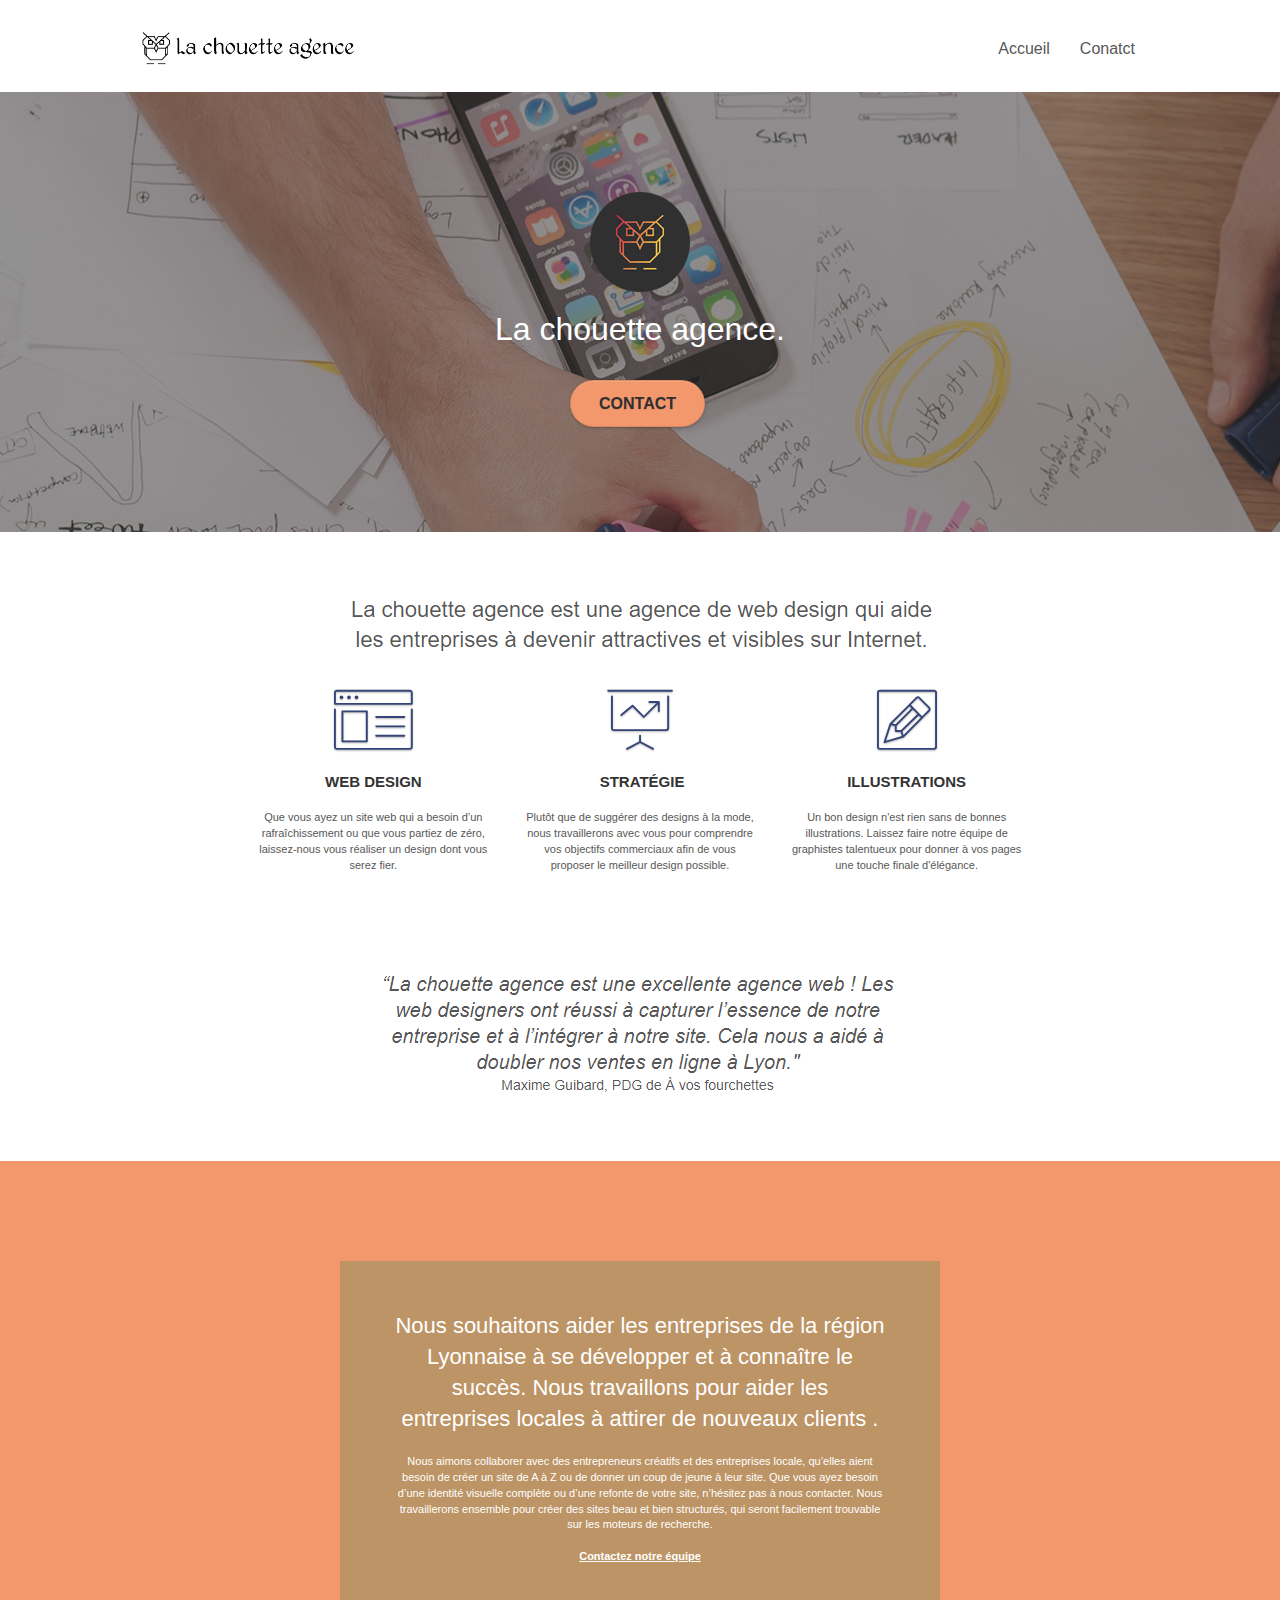
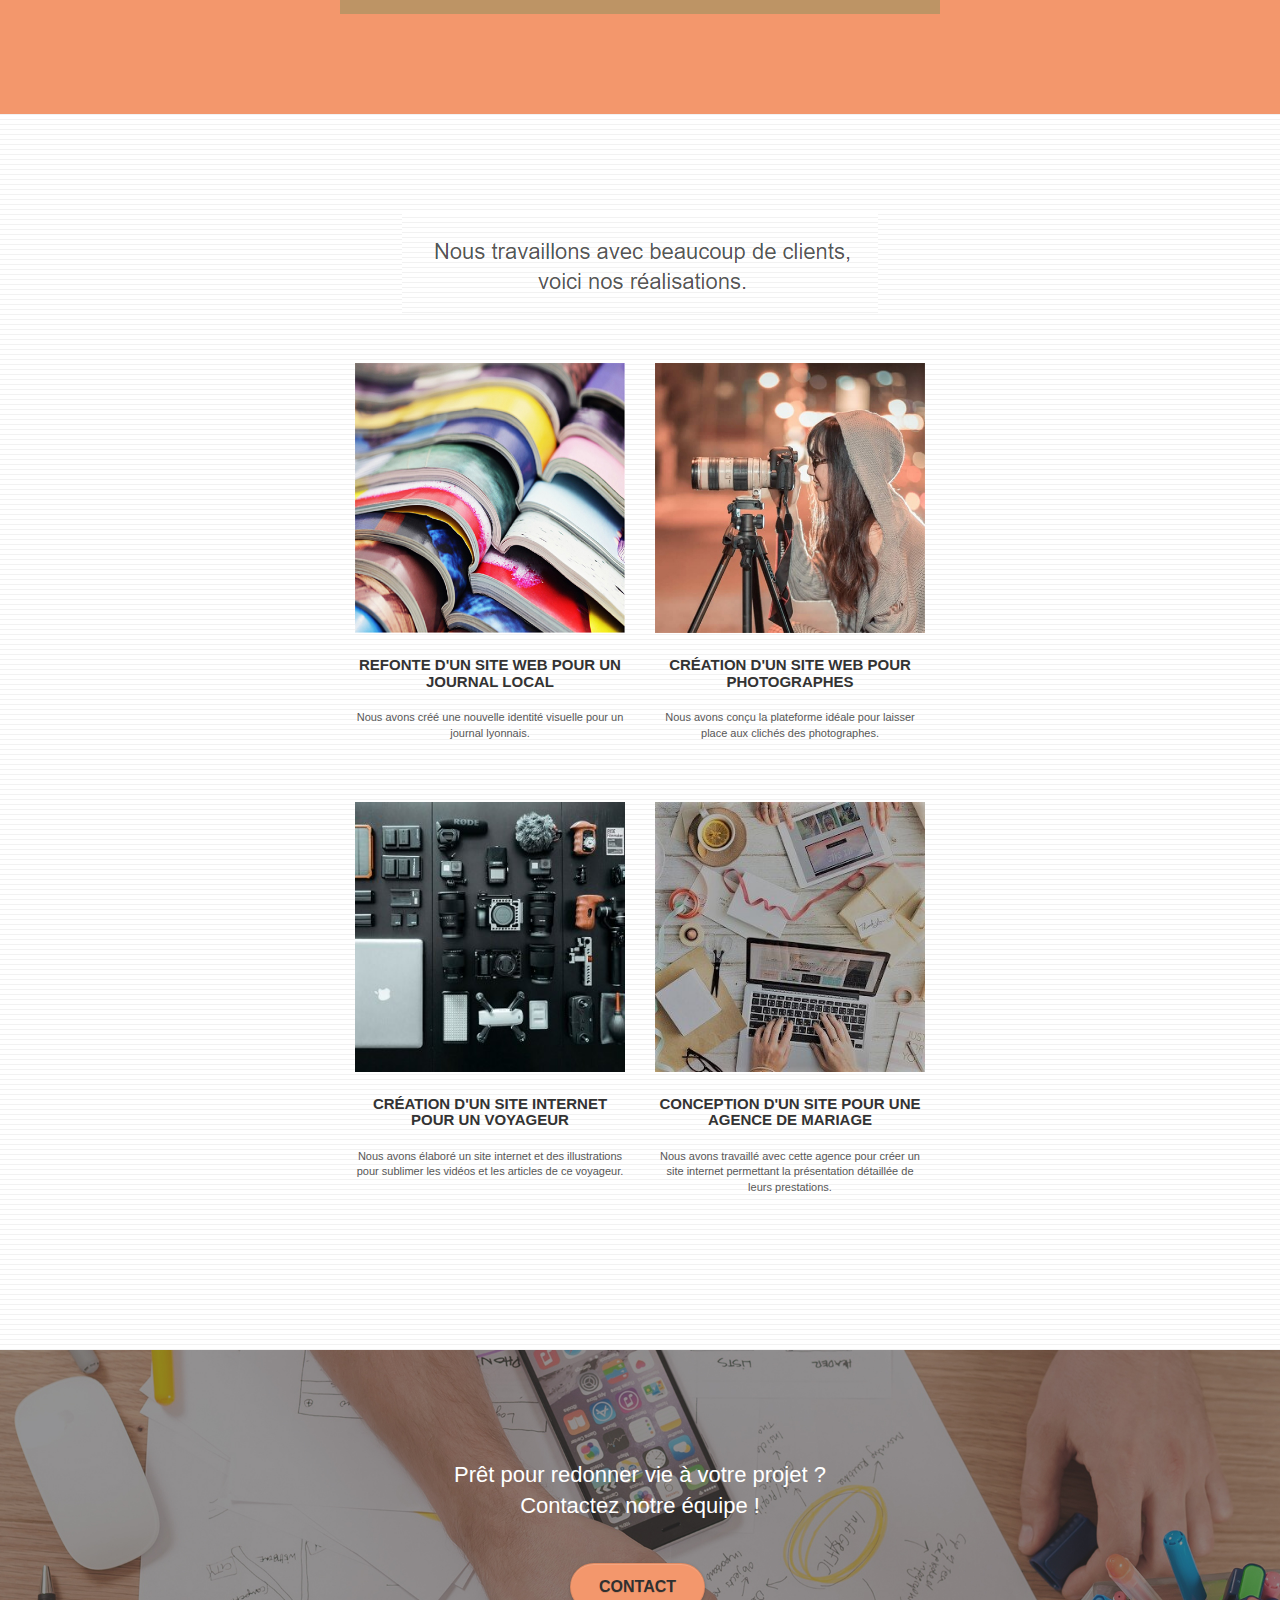
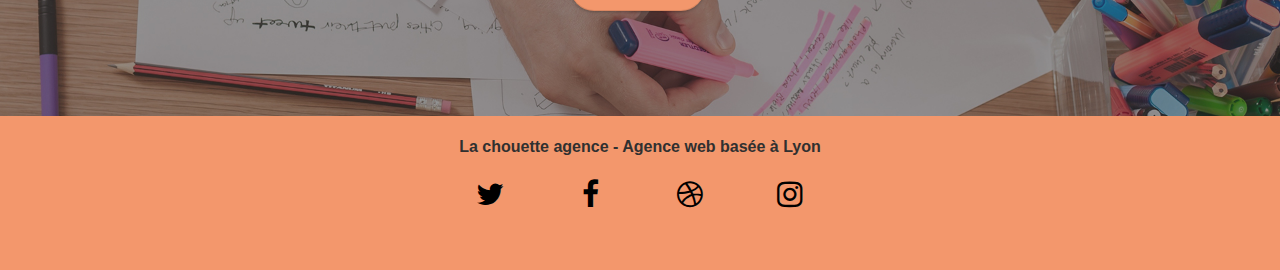
==== index.html @ c1957887 "changes" ====
<!doctype html>
<html lang="fr">
<head>
    <meta charset="utf-8">
    <meta name="keywords" content="webdesign, webdesign lyon, Entreprise web design lyon, agence webdesign, site web, Creation siteweb, refonte design website, inspiration design, illustration, designers lyon, creatif design">
    <meta name="description" content="webdesign, webdesign lyon, Entreprise web design lyon, agence webdesign, site web, Creation siteweb, refonte design website, inspiration design, illustration, designers lyon, creatif design">
    <meta name="viewport" content="width=device-width, initial-scale=1.0, viewport-fit=cover">
    <link rel="shortcut icon" type="image/png" href="favicon.jpg">
    
	<link rel="stylesheet" type="text/css" href="./css/bootstrap.css">
	<link rel="stylesheet" type="text/css" href="style.css">
	<link rel="stylesheet" type="text/css" href="./css/font-awesome.css">
	<link rel="stylesheet" type="text/css" href="./css/et-line.css">
	
    
	<script src="./js/jquery-2.1.0.js"></script>
	<script src="./js/bootstrap.js"></script>
	<script src="./js/blocs.js"></script>
	<script src="./js/jquery.touchSwipe.js" defer></script>
	<script src="./js/gmaps.js"></script>

    <title>Entreprise webdesign Lyon</title>

    
<!-- Analytics -->
 
<!-- Analytics END -->
    
</head>
<body>
<!-- Principal conteneur -->
<div class="page-container">
    
<!-- bloc-0 -->
<div class="bloc bgc-white l-bloc " id="bloc-0">
	<div class="container bloc-sm">

		<nav class="navbar row">
			<div class="navbar-header">
				<a class="navbar-brand" href="index.html"><img src="img/la-chouette-agence.png" alt="paris web design logo agence web meilleure agence" height="40" /></a>
				<button id="nav-toggle" type="button" class="ui-navbar-toggle navbar-toggle" data-toggle="collapse" data-target=".navbar-1">
					<span class="sr-only">Toggle navigation</span><span class="icon-bar"></span><span class="icon-bar"></span><span class="icon-bar"></span>
				</button>
			</div>
			<div class="collapse navbar-collapse navbar-1 special-dropdown-nav">
				<ul class="site-navigation nav navbar-nav">
					<li>
						<a href="#">Accueil</a>
					</li>
					<li>
					</li>
					<li>
						<a href="page2.html">Conatct</a>
					</li>
				</ul>
			</div>
		</nav>
	</div>
</div>
<!-- bloc-0 END -->

<!-- bloc-1-presentation -->
<div class="bloc bgc-dark-slate-blue bg-banniere d-bloc bg-t-edge bloc-bg-texture texture-paper b-parallax" id="bloc-1-hero">
	<div class="container bloc-lg">
		<div class="row tight-width-whitespace">
			<div class="col-sm-12">
				<img src="img/logo.png" class="center-block image-resize-mode" width="100" alt="La chouette agence, agence web paris, création logo paris" />
				<h1 class="text-center hero-bloc-text tc-white ">
					La chouette agence.
				</h1>
				<div class="text-center">
					<a href="page2.html" class="btn btn-lg btn-clean btn-rd cta-hero btn-atomic-tangerine" id="cta-hero">Contact</a>
				</div>
			</div>
		</div>
	</div>
</div>
<!-- bloc-1-presentation END -->

<!-- bloc-2-services -->
<div class="bloc bgc-white l-bloc" id="bloc-2-services">
	<div class="container bloc-md">
		<div class="row">
			<div class="col-sm-12 text-center">
				<img alt="text realisation" src="img/title.png" />
			</div>
		</div>
		<div class="row voffset-lg med-width-whitespace">
			<div class="col-sm-4">
				<div class="text-center">
					<span class="et-icon-browser sm-shadow icon-dark-slate-blue icons icon-lg"></span>
				</div>
				<h2 class="mg-md text-center">
					Web design
				</h2>
				<p class="text-center ">
					Que vous ayez un site web qui a besoin d&rsquo;un rafraîchissement ou que vous partiez de zéro, laissez-nous vous réaliser un design dont vous serez fier.
				</p>
			</div>
			<div class="col-sm-4">
				<div class="text-center">
					<span class="et-icon-presentation sm-shadow icon-dark-slate-blue icons icon-lg"></span>
				</div>
				<h2 class="mg-md text-center">
					&nbsp;Stratégie
				</h2>
				<p class="text-center ">
					Plutôt que de suggérer des designs à la mode, nous travaillerons avec vous pour comprendre vos objectifs commerciaux afin de vous proposer le meilleur design possible.<br>
				</p>
			</div>
			<div class="col-sm-4">
				<div class="text-center">
					<span class="et-icon-edit sm-shadow icon-dark-slate-blue icons icon-lg"></span>
				</div>
				<h2 class="mg-md text-center">
					Illustrations
				</h2>
				<p class="text-center ">
					Un bon design n'est rien sans de bonnes illustrations. Laissez faire notre équipe de graphistes talentueux pour donner à vos pages une touche finale d'élégance.
				</p>
			</div>
		</div>
		<div class="row voffset-lg voffset">
			<div class="col-xs-12 col-md-8 col-md-offset-2 text-center">
				<img alt="presentation de l'agence" src="img/citation.png" />

			</div>
		</div>
	</div>
</div>
<!-- bloc-2-services END -->

<!-- bloc-3-what-i-do -->
<div class="bloc tc-white bgc-atomic-tangerine bg-presentation d-bloc bloc-bg-texture texture-paper b-parallax" id="bloc-3-what-i-do">
	<div class="container bloc-lg">
		<div class="row tight-width-whitespace black-background">
			<div class="col-sm-12">
				<h3 class="mg-md text-center tc-white">
					Nous souhaitons aider les entreprises de la région Lyonnaise à se développer et à connaître le succès. Nous travaillons pour aider les entreprises locales à attirer de nouveaux clients .<br>
				</h3>
				<p class="text-center white">
					Nous aimons collaborer avec des entrepreneurs créatifs et des entreprises locale, qu’elles aient besoin de créer un site de A à Z ou de donner un coup de jeune à leur site. Que vous ayez besoin d’une identité visuelle complète ou d’une refonte de votre site, n’hésitez pas à nous contacter. Nous travaillerons ensemble pour créer des sites beau et bien structurés, qui seront facilement trouvable sur les moteurs de recherche. <br><br><a class="ltc-white bold-link" href="page2.html">Contactez notre équipe</a><br>
				</p>
			</div>
		</div>
	</div>
</div>
<!-- bloc-3-what-i-do END -->

<!-- bloc-4-portfolio -->
<div class="bloc bgc-white bg-lines-h2-bg bg-repeat l-bloc" id="bloc-4-portfolio">
	<div class="container bloc-lg">
		<div class="row">
			<div class="col-sm-12 text-center">
				<img alt="agence web, agence web paris, web design paris, stratégie web" src="img/title2.png" />
			</div>
		</div>
		<div class="row tight-width-whitespace portfolio-row">
			<div class="col-sm-6">
				<a href="#" data-lightbox="img/colors.jpg" data-gallery-id="gallery-1" data-caption="Refonte d'un site web pour un journal local" data-frame="snapshot-lb"><img src="img/colors.jpg" alt="paris web design logo agence web meilleure agence et refonte site web journal" class="img-responsive portfolio-thumb" /></a>
				<h4 class="mg-md text-center">
					Refonte d'un site web pour un journal local
				</h4>
				<p class="text-center">
					Nous avons créé une nouvelle identité visuelle pour un journal lyonnais.
				</p>
			</div>
			<div class="col-sm-6">
				<a href="#" data-lightbox="img/photographe.jpg" data-gallery-id="gallery-1" data-caption="Création d'un site web pour photographes" data-frame="snapshot-lb"><img src="img/photographe.jpg" class="img-responsive portfolio-thumb" alt="paris web design logo agence web meilleure agence, Création d'un site web pour photographes" /></a>
				<h4 class="mg-md text-center">
					Création d'un site web pour photographes
				</h4>
				<p class="text-center">
					Nous avons conçu la plateforme idéale pour laisser place aux clichés des photographes.
				</p>
			</div>
		</div>
		<div class="row tight-width-whitespace portfolio-row">
			<div class="col-sm-6">
				<a href="#" data-lightbox="img/3.jpg" data-gallery-id="gallery-1" data-caption="Création d'un site internet pour un voyageur" data-frame="snapshot-lb"><img src="img/3.jpg" class="img-responsive portfolio-thumb" alt="paris web design logo agence web meilleure agence, Création d'un site web pour voyageur"/></a>
				<h4 class="mg-md text-center">
					Création d'un site internet pour un voyageur
				</h4>
				<p class="text-center">
					Nous avons élaboré un site internet et des illustrations pour sublimer les vidéos et les articles de ce voyageur.
				</p>
			</div>
			<div class="col-sm-6">
				<a href="#" data-lightbox="img/4.jpg" data-gallery-id="gallery-1" data-caption="Conception d'un site pour une agence de mariage" data-frame="snapshot-lb"><img src="img/4.jpg" class="img-responsive portfolio-thumb" alt="paris web design logo agence web meilleure agence, Création d'un site web pour agence de mariage" /></a>
				<h4 class="mg-md text-center">
					Conception d'un site pour une agence de mariage
				</h4>
				<p class="text-center">
					Nous avons travaillé avec cette agence pour créer un site internet permettant la présentation détaillée de leurs prestations.
				</p>
			</div>
		</div>
	</div>
</div>
<!-- bloc-4-portfolio END -->

<!-- bloc-5-cta -->
<div class="bloc bgc-dark-slate-blue bg-banniere d-bloc bloc-bg-texture texture-paper" id="bloc-5-cta">
	<div class="container bloc-lg">
		<div class="row">
			<h3 class="mg-md text-center tc-white">
				Prêt pour redonner vie à votre projet ?<br>Contactez notre équipe !
			</h3>
			<div class="col-sm-12 text-center">
				<a href="page2.html" class="btn btn-atomic-tangerine btn-clean btn-rd btn-lg cta-hero">Contact</a>
			</div>
		</div>
	</div>
</div>
<!-- bloc-5-cta END -->

<!-- Footer - bloc-8 -->
<div class="bloc bgc-atomic-tangerine d-bloc" id="bloc-8">
	<div class="container bloc-sm">
		<div class="row">
			<div class="col-sm-12">
				<p class="text-center textfooter ">
					La chouette agence - Agence web basée à Lyon<br>
				</p>
				<div class="row row-no-gutters social">
					<div class="col-sm-3">
						<div class="text-center">
							<a class="twitter" href="https://twitter.com/agence_chouette?"><span class="fa fa-twitter icon-md "></span></a>
						</div>
					</div>
					<div class="col-sm-3">
						<div class="text-center">
							<a class="facebook" href="https://www.facebook.com/La-Chouette-Agence-101700188845251"><span class="fa fa-facebook icon-md"></span></a>
						</div>
					</div>
					<div class="col-sm-3">
						<div class="text-center">
							<a class="dribble" href="https://dribbble.com/agencednd?"><span class="fa fa-dribbble icon-md "></span></a>
						</div>
					</div>
					<div class="col-sm-3">
						<div class="text-center">
							<a class="instagram" href="https://www.instagram.com/agencechouette/?"><span class="fa fa-instagram icon-md"></span></a>
						</div>
					</div>
					<div class="keywords" style="color:#F3976C;">Agence web à paris, stratégie web, web design, illustrations, design de site web, site web, web, internet, site internet, site</div>
				</div>
			</div>
		</div>
	</div>
</div>
<!-- Footer - bloc-8 END -->

</div>
<!-- Principal conteneur END -->
    

</body>
</html>
---- style.css ----
body {
    margin: 0;
    padding: 0;
    background: #FFF;
    overflow-x: hidden;
    -webkit-font-smoothing: antialiased;
    -moz-osx-font-smoothing: grayscale;
}

a,
button {
    transition: all .3s ease-in-out;
    outline: none!important;
}

a:hover {
    text-decoration: none;
    cursor: pointer;
}

#page-loading-blocs-notifaction {
    position: fixed;
    top: 0;
    bottom: 0;
    width: 100%;
    z-index: 100000;
    background: #FFFFFF url("img/pageload-spinner.gif") no-repeat center center;
}

.bloc {
    width: 100%;
    clear: both;
    background: 50% 50% no-repeat;
    padding: 0 50px;
    -webkit-background-size: cover;
    -moz-background-size: cover;
    -o-background-size: cover;
    background-size: cover;
    position: relative;
}

.bloc .container {
    padding-left: 0;
    padding-right: 0;
}

.bloc-lg {
    padding: 100px 50px;
}

.bloc-md {
    padding: 50px;
}

.bloc-sm {
    padding: 20px 50px;
}

.bg-center,
.bg-l-edge,
.bg-r-edge,
.bg-t-edge,
.bg-b-edge,
.bg-tl-edge,
.bg-bl-edge,
.bg-tr-edge,
.bg-br-edge,
.bg-repeat {
    -webkit-background-size: auto!important;
    -moz-background-size: auto!important;
    -o-background-size: auto!important;
    background-size: auto!important;
}

.bg-repeat {
    background: repeat;
}

.bg-t-edge {
    background: top no-repeat;
}

/*.bloc-bg-texture::before {
    content: "";
    background-size: 2px 2px;
    position: absolute;
    top: 0;
    bottom: 0;
    left: 0;
    right: 0;
}

.texture-paper::before {
    background: url("img/texture-paper.png");
    background-size: 280px 280px;
}*/

.b-parallax {
    background-attachment: fixed;
}

.d-bloc {
    color: rgba(255, 255, 255, .7);
}

.d-bloc button:hover {
    color: rgba(255, 255, 255, .9);
}

.d-bloc .icon-round,
.d-bloc .icon-square,
.d-bloc .icon-rounded,
.d-bloc .icon-semi-rounded-a,
.d-bloc .icon-semi-rounded-b {
    border-color: rgba(255, 255, 255, .9);
}

.d-bloc .divider-h span {
    border-color: rgba(255, 255, 255, .2);
}

.d-bloc .a-btn,
.d-bloc .navbar a,
.d-bloc .navbar-brand,
.d-bloc a .icon-sm,
.d-bloc a .icon-md,
.d-bloc a .icon-lg,
.d-bloc a .icon-xl,
.d-bloc h1 a,
.d-bloc h2 a,
.d-bloc h3 a,
.d-bloc h4 a,
.d-bloc h5 a,
.d-bloc h6 a,
.d-bloc p a {
    color: black;
}

.d-bloc .a-btn:hover,
.d-bloc .navbar a:hover,
.d-bloc .navbar-brand:hover,
.d-bloc a:hover .icon-sm,
.d-bloc a:hover .icon-md,
.d-bloc a:hover .icon-lg,
.d-bloc a:hover .icon-xl,
.d-bloc h1 a:hover,
.d-bloc h2 a:hover,
.d-bloc h3 a:hover,
.d-bloc h4 a:hover,
.d-bloc h5 a:hover,
.d-bloc h6 a:hover,
.d-bloc p a:hover {
    color: #303030;
}

.d-bloc .navbar-toggle .icon-bar {
    background: rgba(255, 255, 255, 1);
}

.d-bloc .btn-wire,
.d-bloc .btn-wire:hover {
    color: rgba(255, 255, 255, 1);
    border-color: rgba(255, 255, 255, 1);
}

.d-bloc .panel {
    color: rgba(0, 0, 0, .5);
}

.d-bloc .panel button:hover {
    color: rgba(0, 0, 0, .7);
}

.d-bloc .panel icon {
    border-color: rgba(0, 0, 0, .7);
}

.d-bloc .panel .divider-h span {
    border-color: rgba(0, 0, 0, .1);
}

.d-bloc .panel .a-btn {
    color: rgba(0, 0, 0, .6);
}

.d-bloc .panel .a-btn:hover {
    color: rgba(0, 0, 0, 1);
}

.d-bloc .panel .btn-wire,
.d-bloc .panel .btn-wire:hover {
    color: rgba(0, 0, 0, .7);
    border-color: rgba(0, 0, 0, .3);
}

.d-bloc .panel,
.l-bloc {
    color: rgba(0, 0, 0, .5);
}

.d-bloc .panel button:hover,
.l-bloc button:hover {
    color: rgba(0, 0, 0, .7);
}

.l-bloc .icon-round,
.l-bloc .icon-square,
.l-bloc .icon-rounded,
.l-bloc .icon-semi-rounded-a,
.l-bloc .icon-semi-rounded-b {
    border-color: rgba(0, 0, 0, .7);
}

.d-bloc .panel .divider-h span,
.l-bloc .divider-h span {
    border-color: rgba(0, 0, 0, .1);
}

.d-bloc .panel .a-btn,
.l-bloc .a-btn,
.l-bloc .navbar a,
.l-bloc .navbar-brand,
.l-bloc a .icon-sm,
.l-bloc a .icon-md,
.l-bloc a .icon-lg,
.l-bloc a .icon-xl,
.l-bloc h1 a,
.l-bloc h2 a,
.l-bloc h3 a,
.l-bloc h4 a,
.l-bloc h5 a,
.l-bloc h6 a,
.l-bloc p a {
    color: rgba(0, 0, 0, .6);
}

.d-bloc .panel .a-btn:hover,
.l-bloc .a-btn:hover,
.l-bloc .navbar a:hover,
.l-bloc .navbar-brand:hover,
.l-bloc a:hover .icon-sm,
.l-bloc a:hover .icon-md,
.l-bloc a:hover .icon-lg,
.l-bloc a:hover .icon-xl,
.l-bloc h1 a:hover,
.l-bloc h2 a:hover,
.l-bloc h3 a:hover,
.l-bloc h4 a:hover,
.l-bloc h5 a:hover,
.l-bloc h6 a:hover,
.l-bloc p a:hover {
    color: rgba(0, 0, 0, 1);
}

.l-bloc .navbar-toggle .icon-bar {
    color: rgba(0, 0, 0, .6);
}

.d-bloc .panel .btn-wire,
.d-bloc .panel .btn-wire:hover,
.l-bloc .btn-wire,
.l-bloc .btn-wire:hover {
    color: rgba(0, 0, 0, .7);
    border-color: rgba(0, 0, 0, .3);
}

.voffset {
    margin-top: 30px;
}

.voffset-lg {
    margin-top: 80px;
}

.row-no-gutters {
    margin-right: 0;
    margin-left: 0;
}

.row.row-no-gutters > [class^="col-"],
.row.row-no-gutters > [class*=" col-"] {
    padding-right: 0;
    padding-left: 0;
}

#bloc-1-hero h1 {
    font-size: 32px;
}

.navbar {
    margin-bottom: 0;
    z-index: 1;
}

.navbar-brand {
    height: auto;
    padding: 3px 15px;
    font-size: 25px;
    font-weight: normal;
    font-weight: 600;
    line-height: 44px;
}

.navbar-brand img {
    max-height: 200px;
    margin: 0 5px 0 0;
    display: inline;
}

.navbar-brand img[src$=svg] {
    min-width: 100px;
}

.nav-center .navbar-brand img {
    margin: 0;
}

.navbar .nav {
    padding-top: 2px;
    margin-right: -16px;
    float: right;
    z-index: 1;
}

.nav > li {
    float: left;
    margin-top: 4px;
    font-size: 16px;
}

.navbar-nav .open .dropdown-menu > li > a {
    text-align: inherit;
}

.nav > li a:hover,
.nav > li a:focus {
    background: transparent;
}

.navbar-toggle {
    margin: 10px 10px 0 0;
    border: 0px;
}

.navbar-toggle:hover {
    background: transparent!important;
}

.navbar-toggle .icon-bar {
    background-color: rgba(0, 0, 0, .5);
    width: 26px;
}

.nav-invert .navbar .nav {
    float: left;
}

.nav-invert .navbar-header,
.nav-invert .navbar-brand {
    float: right;
    position: relative;
    z-index: 2;
}

@media (min-width: 768px) {
    .site-navigation {
        position: absolute;
        top: 50%;
        right: 20px;
        transform: translate(0, -50%);
        -webkit-transform: translateY(-50%);
    }
    .nav > li .dropdown-menu a,
    .nav > li .dropdown-menu a:hover {
        color: #484848;
    }
    .nav-invert .site-navigation {
        left: 0;
        right: 0;
    }
    .nav-center {
        text-align: center;
    }
    .nav-center .navbar-header {
        width: 100%;
    }
    .nav-center .navbar-header,
    .nav-center .navbar-brand,
    .nav-center .nav > li {
        float: none;
        display: inline-block;
    }
    .nav-center .site-navigation {
        position: relative;
        width: 100%;
        right: 0;
        margin-right: 0px;
        margin-top: 20px;
    }
    .nav-center.mini-nav .navbar-toggle {
        float: none;
        margin: 10px auto 0;
    }
}

.nav > li > .dropdown a {
    background: none!important;
    display: block;
    padding: 14px 15px;
}

nav .caret {
    margin: 0 5px;
}

.dropdown-menu .dropdown-menu {
    top: -8px;
    left: 100%;
}

.dropdown-menu .dropmenu-flow-right {
    top: 100%;
    left: 0;
    margin-left: -1px;
    border-top-left-radius: 0;
    border-top-right-radius: 0;
}

.dropdown-menu .dropdown span {
    border: 4px solid black;
    border-top-color: transparent;
    border-right-color: transparent;
    border-bottom-color: transparent;
    margin: 6px -5px 0 0!important;
    float: right;
}

.mg-md {
    margin-top: 10px;
    margin-bottom: 20px;
}

.mg-lg {
    margin-top: 10px;
    margin-bottom: 40px;
}

.btn {
    margin: 0 5px 5px 0;
}

.btn.pull-right {
    margin: 0 0 5px 5px;
}

.btn-d,
.btn-d:hover,
.btn-d:focus {
    color: #FFF;
    background: rgba(0, 0, 0, .3);
}

button {
    outline: none!important;
}

.btn-rd {
    border-radius: 40px;
}

.btn-clean {
    border: 1px solid rgba(0, 0, 0, .08);
    border-bottom-color: rgba(0, 0, 0, .1);
    text-shadow: 0 1px 0 rgba(0, 0, 1, .1);
    box-shadow: 0 1px 3px rgba(0, 0, 1, .25), inset 0 1px 0 0 rgba(255, 255, 255, .15);
}

.icon-md {
    font-size: 30px!important;
}

.icon-lg {
    font-size: 60px!important;
}

.sm-shadow {
    text-shadow: 0 1px 2px rgba(0, 0, 0, .3);
}

.panel-sq,
.panel-sq .panel-heading,
.panel-sq .panel-footer {
    border-radius: 0;
}

.panel-rd {
    border-radius: 30px;
}

.panel-rd .panel-heading {
    border-radius: 29px 29px 0 0;
}

.panel-rd .panel-footer {
    border-radius: 0 0 29px 29px;
}

.form-control {
    border-color: rgba(0, 0, 0, .1);
    box-shadow: none;
}
.textinformation{
    font-size: 15px;
    font-weight: bold;
    margin-top: 20px;
}
.scrollToTop {
    width: 40px;
    height: 40px;
    position: fixed;
    bottom: 20px;
    right: 20px;
    opacity: 0;
    z-index: 500;
    transition: all .3s ease-in-out;
}

.scrollToTop span {
    margin-top: 6px;
}

.showScrollTop {
    font-size: 14px;
    opacity: 1;
}

a[data-lightbox] {
    position: relative;
    display: block;
    text-align: center;
}

a[data-lightbox]:hover::before {
    content: "+";
    font-family: "HelveticaNeue-Light", "Helvetica Neue Light", "Helvetica Neue", Helvetica, Arial;
    font-size: 32px;
    width: 50px;
    height: 50px;
    margin-left: -25px;
    border-radius: 50%;
    background: rgba(0, 0, 0, .6);
    color: #FFF;
    font-weight: 100;
    z-index: 1;
    position: absolute;
    top: 50%;
    transform: translateY(-50%);
    -webkit-transform: translateY(-50%);
}

a[data-lightbox]:hover img {
    opacity: 0.6;
    -webkit-animation-fill-mode: none;
    animation-fill-mode: none;
}

#lightbox-modal {
    display: flex;
    align-items: center;
}

#lightbox-modal .modal-dialog {
    width: 90%;
    max-width: 900px;
    margin: 0 auto 0;
}

#lightbox-modal .modal-dialog img {
    max-height: 90vh;
    margin: 0 auto;
}

.lightbox-caption {
    padding: 20px;
    color: #FFF;
    background: rgba(0, 0, 0, .5);
    position: absolute;
    left: 15px;
    right: 15px;
    bottom: 5px;
}

.close-lightbox {
    color: #FFF;
    font-size: 30px;
    position: absolute;
    top: 20px;
    right: 20px;
    z-index: 20;
    background: rgba(0, 0, 0, .5);
    border: none;
    line-height: 30px;
    padding: 0 9px 5px;
    opacity: 0.3;
}

.close-lightbox:hover,
.next-lightbox:hover,
.prev-lightbox:hover {
    opacity: 1.0;
    color: #FFF;
}

.next-lightbox,
.prev-lightbox {
    font-size: 20px;
    color: rgba(255, 255, 255, .9);
    background: rgba(0, 0, 0, .5);
    transition: all .2s ease-in-out;
    position: absolute;
    top: 45%;
    z-index: 1;
    opacity: 0.4;
}

.next-lightbox {
    padding: 6px 8px 1px 13px;
    right: 25px;
}

.prev-lightbox {
    padding: 6px 13px 1px 10px;
    left: 25px;
}

.snapshot-lb .modal-body {
    padding-bottom: 45px;
}

.snapshot-lb .lightbox-caption {
    padding: 0;
    color: rgba(0, 0, 0, .5);
    background: none;
}

h1,
h2,
h3,
h4,
h5,
h6,
p,
label,
.btn,
a {
    font-family: "helvetica";
    font-weight: 400;
    color: #575757!important;
}

.container {
    max-width: 1000px;
}

.hero-bloc-text {
    font-size: 38px;
}

.hero-bloc-text-sub {
    font-size: 36px;
}

.statement-bloc-text {
    line-height: 26px;
    font-style: italic;
    font-size: 20px;
    text-align: center;
    font-weight: lighter;
    max-width: 520px;
    margin: auto auto auto auto;
}

p {
    font-size: 11px;
}

.tight-width-whitespace {
    max-width: 600px;
    margin: auto auto auto auto;
}

.h1 {
    font-size: 20px;
    font-family: "Open Sans";
}

.cta-hero {
    margin-top: 22px;
    color: #303030 !important;
    text-transform: uppercase;
    padding: 12px 28px 12px 28px;
    font-size: 16px;
    font-weight: 700;
}
.textfooter{
    color: #303030 !important;
    font-size: 16px;
    font-weight: bold;
}
.social {
    max-width: 400px;
    margin: 20px auto auto auto;
}

/*h2 {
    font-size: 22px;
    line-height: 1.4em;
}

h3 {
    font-size: 15px;
    text-transform: uppercase;
    font-weight: 700;
    color: #333333!important;
}*/
h2 {
    font-size: 15px;
    text-transform: uppercase;
    font-weight: 700;
    color: #333333!important;
}
h3 {
    font-size: 22px;
    line-height: 1.4em;
}
h4 {
    font-size: 15px;
    text-transform: uppercase;
    font-weight: 700;
    color: #333333!important;
}
.med-width-whitespace {
    max-width: 800px;
    margin: auto auto auto auto;
    box-shadow: 0px 0px 0px #000000;
}

h1 {
    color: #333333!important;
}

h4 {
    color: #333333!important;
}

.icons {
    margin-bottom: 14px;
    margin-top: 24px;
}

.white {
    color: #FFFFFF!important;
}

.portfolio-thumb {
    margin-bottom: 24px;
}

.portfolio-row {
    margin-bottom: 44px;
    margin-top: 50px;
}

.avatar {
    box-shadow: 0px 4px 9px rgba(0, 0, 0, 0.3);
}

.black-background {
    background-color: rgba(165, 147, 99, 0.7);
    padding: 40px 40px 40px 40px;
}

.bold-link {
    font-weight: 900;
    text-decoration: underline!important;
}

.bgc-white {
    background-color: #FFFFFF;
}

.bgc-dark-slate-blue {
    background-color: #364577;
}

.bgc-atomic-tangerine {
    background-color: #F3976C;
}

.tc-white {
    color: white!important;
}

.btn-atomic-tangerine {
    background: #F3976C;
    color: #303030 !important;
}

.btn-atomic-tangerine:hover {
    box-shadow: rgba(0, 0, 0, 0.3) 0px 19px 38px, rgba(0, 0, 0, 0.22) 0px 15px 12px;
    color: #303030 !important;
}

.ltc-white {
    color: #FFFFFF!important;
}

.ltc-white:hover {
    color: #cccccc!important;
}

.ltc-atomic-tangerine {
    color: #F3976C!important;
}

.ltc-atomic-tangerine:hover {
    color: #c27956!important;
}

.icon-dark-slate-blue {
    color: #364577!important;
    border-color: #364577!important;
}

.bg-dots-bg {
    background-image: url("img/dots-bg.png");
}

.bg-lines-h2-bg {
    background-image: url("img/lines-h2-bg.png");
}

.bg-banniere {
    background-image: url("img/la-chouette-agence-banniere.jpg");
}

.bg-presentation {
    background-image: url("img/image-de-presentation.bmp");
}

@media (max-width: 1024px) {
    .bloc {
        padding-left: 20px;
        padding-right: 20px;
    }
    .bloc.full-width-bloc,
    .bloc-tile-2.full-width-bloc .container,
    .bloc-tile-3.full-width-bloc .container,
    .bloc-tile-4.full-width-bloc .container {
        padding-left: 0;
        padding-right: 0;
    }
}

@media (max-width: 992px) and (min-width: 768px) {
    .navbar .nav {
        max-width: 80%
    }
    .nav-center.navbar .nav {
        max-width: 100%
    }
}

@media only screen and (min-device-width: 768px) and (max-device-width: 1024px) and (orientation: landscape) {
    .b-parallax {
        background-attachment: scroll;
    }
}

@media only screen and (min-device-width: 1024px) and (max-device-width: 1366px) and (-webkit-min-device-pixel-ratio: 1.5) {
    .b-parallax {
        background-attachment: scroll;
    }
}

@media (max-width: 991px) {
    .container {
        width: 100%;
    }
    .b-parallax {
        background-attachment: scroll;
    }
    .page-container,
    #hero-bloc {
        overflow-x: hidden;
        position: relative;
    }
    .bloc {
        padding-left: constant(safe-area-inset-left);
        padding-right: constant(safe-area-inset-right);
    }
    .bloc-group,
    .bloc-group .bloc {
        display: block;
        width: 100%;
    }
    .bloc-fill-screen .fill-bloc-top-edge,
    .bloc-fill-screen .fill-bloc-bottom-edge {
        padding: 0 20px;
        padding-left: constant(safe-area-inset-left);
        padding-right: constant(safe-area-inset-right);
    }
}

@media (max-width: 767px) {
    .page-container {
        overflow-x: hidden;
        position: relative;
    }
    h1,
    h2,
    h3,
    h4,
    h5,
    h6,
    p,
    #disqus_thread {
        padding-left: 10px!important;
        padding-right: 10px!important;
    }
    .b-parallax {
        background-attachment: scroll;
    }
    .navbar .nav {
        padding-top: 0;
        border-top: 1px solid rgba(0, 0, 0, .2);
        float: none!important;
    }
    .navbar.row {
        margin-left: 0;
        margin-right: 0;
    }
    .site-navigation {
        position: inherit;
        transform: none;
        -webkit-transform: none;
        -ms-transform: none;
    }
    .nav > li {
        margin-top: 0;
        border-bottom: 1px solid rgba(0, 0, 0, .1);
        background: rgba(0, 0, 0, .05);
        text-align: left;
        padding-left: 15px;
        width: 100%;
    }
    .nav > li:hover {
        background: rgba(0, 0, 0, .08);
    }
    .dropdown .dropdown a .caret {
        float: none;
        margin: 5px 0 0 10px!important;
        border: 4px solid black;
        border-bottom-color: transparent;
        border-right-color: transparent;
        border-left-color: transparent;
    }
    #hero-bloc .navbar .nav {
        background: rgba(0, 0, 0, .8);
    }
    #hero-bloc .navbar .nav a {
        color: rgba(255, 255, 255, .6);
    }
    .hero {
        padding: 50px 0;
    }
    .hero-nav {
        left: -1px;
        right: -1px;
    }
    .navbar-collapse {
        padding: 0;
        overflow-x: hidden;
        -webkit-box-shadow: none;
        box-shadow: none;
    }
    .navbar-brand img {
        max-height: 40px;
        width: auto;
    }
    .nav-invert .navbar-header {
        float: none;
        width: 100%;
    }
    .nav-invert .navbar-toggle {
        float: left;
        margin-left: 10px;
    }
    .bloc {
        padding-left: 0;
        padding-right: 0;
    }
    .bloc-xxl,
    .bloc-xl,
    .bloc-lg {
        padding: 40px 0;
    }
    .bloc-sm,
    .bloc-md {
        padding-left: 0;
        padding-right: 0;
    }
    .bloc-tile-2 .container,
    .bloc-tile-3 .container,
    .bloc-tile-4 .container,
    .bloc-fill-screen .fill-bloc-top-edge,
    .bloc-fill-screen .fill-bloc-bottom-edge {
        padding-left: 0;
        padding-right: 0;
    }
    .a-block {
        padding: 0 10px;
    }
    .btn-dwn {
        display: none;
    }
    .voffset {
        margin-top: 5px;
    }
    .voffset-md {
        margin-top: 20px;
    }
    .voffset-lg {
        margin-top: 30px;
    }
    form {
        padding: 5px;
    }
    .close-lightbox {
        display: inline-block;
    }
    .blocsapp-device-iphone5 {
        background-size: 216px 425px;
        padding-top: 60px;
        width: 216px;
        height: 425px;
    }
    .blocsapp-device-iphone5 img {
        width: 180px;
        height: 320px;
    }
}
ul li{
    list-style: none ;
}
ul{
    padding: 0px;
}
.blockalign{
    text-align: center;
}
@media (max-width: 400px) {
    .bloc {
        padding-left: 0;
        padding-right: 0;
    }
}

@media (max-width: 767px) {
    .bloc-mob-center-text {
        text-align: center;
    }
}
---- css/et-line.css ----
@font-face {
    font-family: et-line;
    src: url(../fonts/et-line.eot);
    src: url(../fonts/et-line.eot?#iefix) format('embedded-opentype'), url(../fonts/et-line.woff) format('woff'), url(../fonts/et-line.ttf) format('truetype'), url(../fonts/et-line.svg#et-line) format('svg');
    font-weight: 400;
    font-style: normal
}

.et-icon-adjustments,
.et-icon-alarmclock,
.et-icon-anchor,
.et-icon-aperture,
.et-icon-attachment,
.et-icon-bargraph,
.et-icon-basket,
.et-icon-beaker,
.et-icon-bike,
.et-icon-book-open,
.et-icon-briefcase,
.et-icon-browser,
.et-icon-calendar,
.et-icon-camera,
.et-icon-caution,
.et-icon-chat,
.et-icon-circle-compass,
.et-icon-clipboard,
.et-icon-clock,
.et-icon-cloud,
.et-icon-compass,
.et-icon-desktop,
.et-icon-dial,
.et-icon-document,
.et-icon-documents,
.et-icon-download,
.et-icon-dribbble,
.et-icon-edit,
.et-icon-envelope,
.et-icon-expand,
.et-icon-facebook,
.et-icon-flag,
.et-icon-focus,
.et-icon-gears,
.et-icon-genius,
.et-icon-gift,
.et-icon-global,
.et-icon-globe,
.et-icon-googleplus,
.et-icon-grid,
.et-icon-happy,
.et-icon-hazardous,
.et-icon-heart,
.et-icon-hotairballoon,
.et-icon-hourglass,
.et-icon-key,
.et-icon-laptop,
.et-icon-layers,
.et-icon-lifesaver,
.et-icon-lightbulb,
.et-icon-linegraph,
.et-icon-linkedin,
.et-icon-lock,
.et-icon-magnifying-glass,
.et-icon-map,
.et-icon-map-pin,
.et-icon-megaphone,
.et-icon-mic,
.et-icon-mobile,
.et-icon-newspaper,
.et-icon-notebook,
.et-icon-paintbrush,
.et-icon-paperclip,
.et-icon-pencil,
.et-icon-phone,
.et-icon-picture,
.et-icon-pictures,
.et-icon-piechart,
.et-icon-presentation,
.et-icon-pricetags,
.et-icon-printer,
.et-icon-profile-female,
.et-icon-profile-male,
.et-icon-puzzle,
.et-icon-quote,
.et-icon-recycle,
.et-icon-refresh,
.et-icon-ribbon,
.et-icon-rss,
.et-icon-sad,
.et-icon-scissors,
.et-icon-scope,
.et-icon-search,
.et-icon-shield,
.et-icon-speedometer,
.et-icon-strategy,
.et-icon-streetsign,
.et-icon-tablet,
.et-icon-target,
.et-icon-telescope,
.et-icon-toolbox,
.et-icon-tools,
.et-icon-tools-2,
.et-icon-trophy,
.et-icon-tumblr,
.et-icon-twitter,
.et-icon-upload,
.et-icon-video,
.et-icon-wallet,
.et-icon-wine {
    font-family: et-line;
    speak: none;
    font-style: normal;
    font-weight: 400;
    font-variant: normal;
    text-transform: none;
    line-height: 1;
    -webkit-font-smoothing: antialiased;
    -moz-osx-font-smoothing: grayscale;
    display: inline-block
}

.et-icon-mobile:before {
    content: "\e000"
}

.et-icon-laptop:before {
    content: "\e001"
}

.et-icon-desktop:before {
    content: "\e002"
}

.et-icon-tablet:before {
    content: "\e003"
}

.et-icon-phone:before {
    content: "\e004"
}

.et-icon-document:before {
    content: "\e005"
}

.et-icon-documents:before {
    content: "\e006"
}

.et-icon-search:before {
    content: "\e007"
}

.et-icon-clipboard:before {
    content: "\e008"
}

.et-icon-newspaper:before {
    content: "\e009"
}

.et-icon-notebook:before {
    content: "\e00a"
}

.et-icon-book-open:before {
    content: "\e00b"
}

.et-icon-browser:before {
    content: "\e00c"
}

.et-icon-calendar:before {
    content: "\e00d"
}

.et-icon-presentation:before {
    content: "\e00e"
}

.et-icon-picture:before {
    content: "\e00f"
}

.et-icon-pictures:before {
    content: "\e010"
}

.et-icon-video:before {
    content: "\e011"
}

.et-icon-camera:before {
    content: "\e012"
}

.et-icon-printer:before {
    content: "\e013"
}

.et-icon-toolbox:before {
    content: "\e014"
}

.et-icon-briefcase:before {
    content: "\e015"
}

.et-icon-wallet:before {
    content: "\e016"
}

.et-icon-gift:before {
    content: "\e017"
}

.et-icon-bargraph:before {
    content: "\e018"
}

.et-icon-grid:before {
    content: "\e019"
}

.et-icon-expand:before {
    content: "\e01a"
}

.et-icon-focus:before {
    content: "\e01b"
}

.et-icon-edit:before {
    content: "\e01c"
}

.et-icon-adjustments:before {
    content: "\e01d"
}

.et-icon-ribbon:before {
    content: "\e01e"
}

.et-icon-hourglass:before {
    content: "\e01f"
}

.et-icon-lock:before {
    content: "\e020"
}

.et-icon-megaphone:before {
    content: "\e021"
}

.et-icon-shield:before {
    content: "\e022"
}

.et-icon-trophy:before {
    content: "\e023"
}

.et-icon-flag:before {
    content: "\e024"
}

.et-icon-map:before {
    content: "\e025"
}

.et-icon-puzzle:before {
    content: "\e026"
}

.et-icon-basket:before {
    content: "\e027"
}

.et-icon-envelope:before {
    content: "\e028"
}

.et-icon-streetsign:before {
    content: "\e029"
}

.et-icon-telescope:before {
    content: "\e02a"
}

.et-icon-gears:before {
    content: "\e02b"
}

.et-icon-key:before {
    content: "\e02c"
}

.et-icon-paperclip:before {
    content: "\e02d"
}

.et-icon-attachment:before {
    content: "\e02e"
}

.et-icon-pricetags:before {
    content: "\e02f"
}

.et-icon-lightbulb:before {
    content: "\e030"
}

.et-icon-layers:before {
    content: "\e031"
}

.et-icon-pencil:before {
    content: "\e032"
}

.et-icon-tools:before {
    content: "\e033"
}

.et-icon-tools-2:before {
    content: "\e034"
}

.et-icon-scissors:before {
    content: "\e035"
}

.et-icon-paintbrush:before {
    content: "\e036"
}

.et-icon-magnifying-glass:before {
    content: "\e037"
}

.et-icon-circle-compass:before {
    content: "\e038"
}

.et-icon-linegraph:before {
    content: "\e039"
}

.et-icon-mic:before {
    content: "\e03a"
}

.et-icon-strategy:before {
    content: "\e03b"
}

.et-icon-beaker:before {
    content: "\e03c"
}

.et-icon-caution:before {
    content: "\e03d"
}

.et-icon-recycle:before {
    content: "\e03e"
}

.et-icon-anchor:before {
    content: "\e03f"
}

.et-icon-profile-male:before {
    content: "\e040"
}

.et-icon-profile-female:before {
    content: "\e041"
}

.et-icon-bike:before {
    content: "\e042"
}

.et-icon-wine:before {
    content: "\e043"
}

.et-icon-hotairballoon:before {
    content: "\e044"
}

.et-icon-globe:before {
    content: "\e045"
}

.et-icon-genius:before {
    content: "\e046"
}

.et-icon-map-pin:before {
    content: "\e047"
}

.et-icon-dial:before {
    content: "\e048"
}

.et-icon-chat:before {
    content: "\e049"
}

.et-icon-heart:before {
    content: "\e04a"
}

.et-icon-cloud:before {
    content: "\e04b"
}

.et-icon-upload:before {
    content: "\e04c"
}

.et-icon-download:before {
    content: "\e04d"
}

.et-icon-target:before {
    content: "\e04e"
}

.et-icon-hazardous:before {
    content: "\e04f"
}

.et-icon-piechart:before {
    content: "\e050"
}

.et-icon-speedometer:before {
    content: "\e051"
}

.et-icon-global:before {
    content: "\e052"
}

.et-icon-compass:before {
    content: "\e053"
}

.et-icon-lifesaver:before {
    content: "\e054"
}

.et-icon-clock:before {
    content: "\e055"
}

.et-icon-aperture:before {
    content: "\e056"
}

.et-icon-quote:before {
    content: "\e057"
}

.et-icon-scope:before {
    content: "\e058"
}

.et-icon-alarmclock:before {
    content: "\e059"
}

.et-icon-refresh:before {
    content: "\e05a"
}

.et-icon-happy:before {
    content: "\e05b"
}

.et-icon-sad:before {
    content: "\e05c"
}

.et-icon-facebook:before {
    content: "\e05d"
}

.et-icon-twitter:before {
    content: "\e05e"
}

.et-icon-googleplus:before {
    content: "\e05f"
}

.et-icon-rss:before {
    content: "\e060"
}

.et-icon-tumblr:before {
    content: "\e061"
}

.et-icon-linkedin:before {
    content: "\e062"
}

.et-icon-dribbble:before {
    content: "\e063"
}
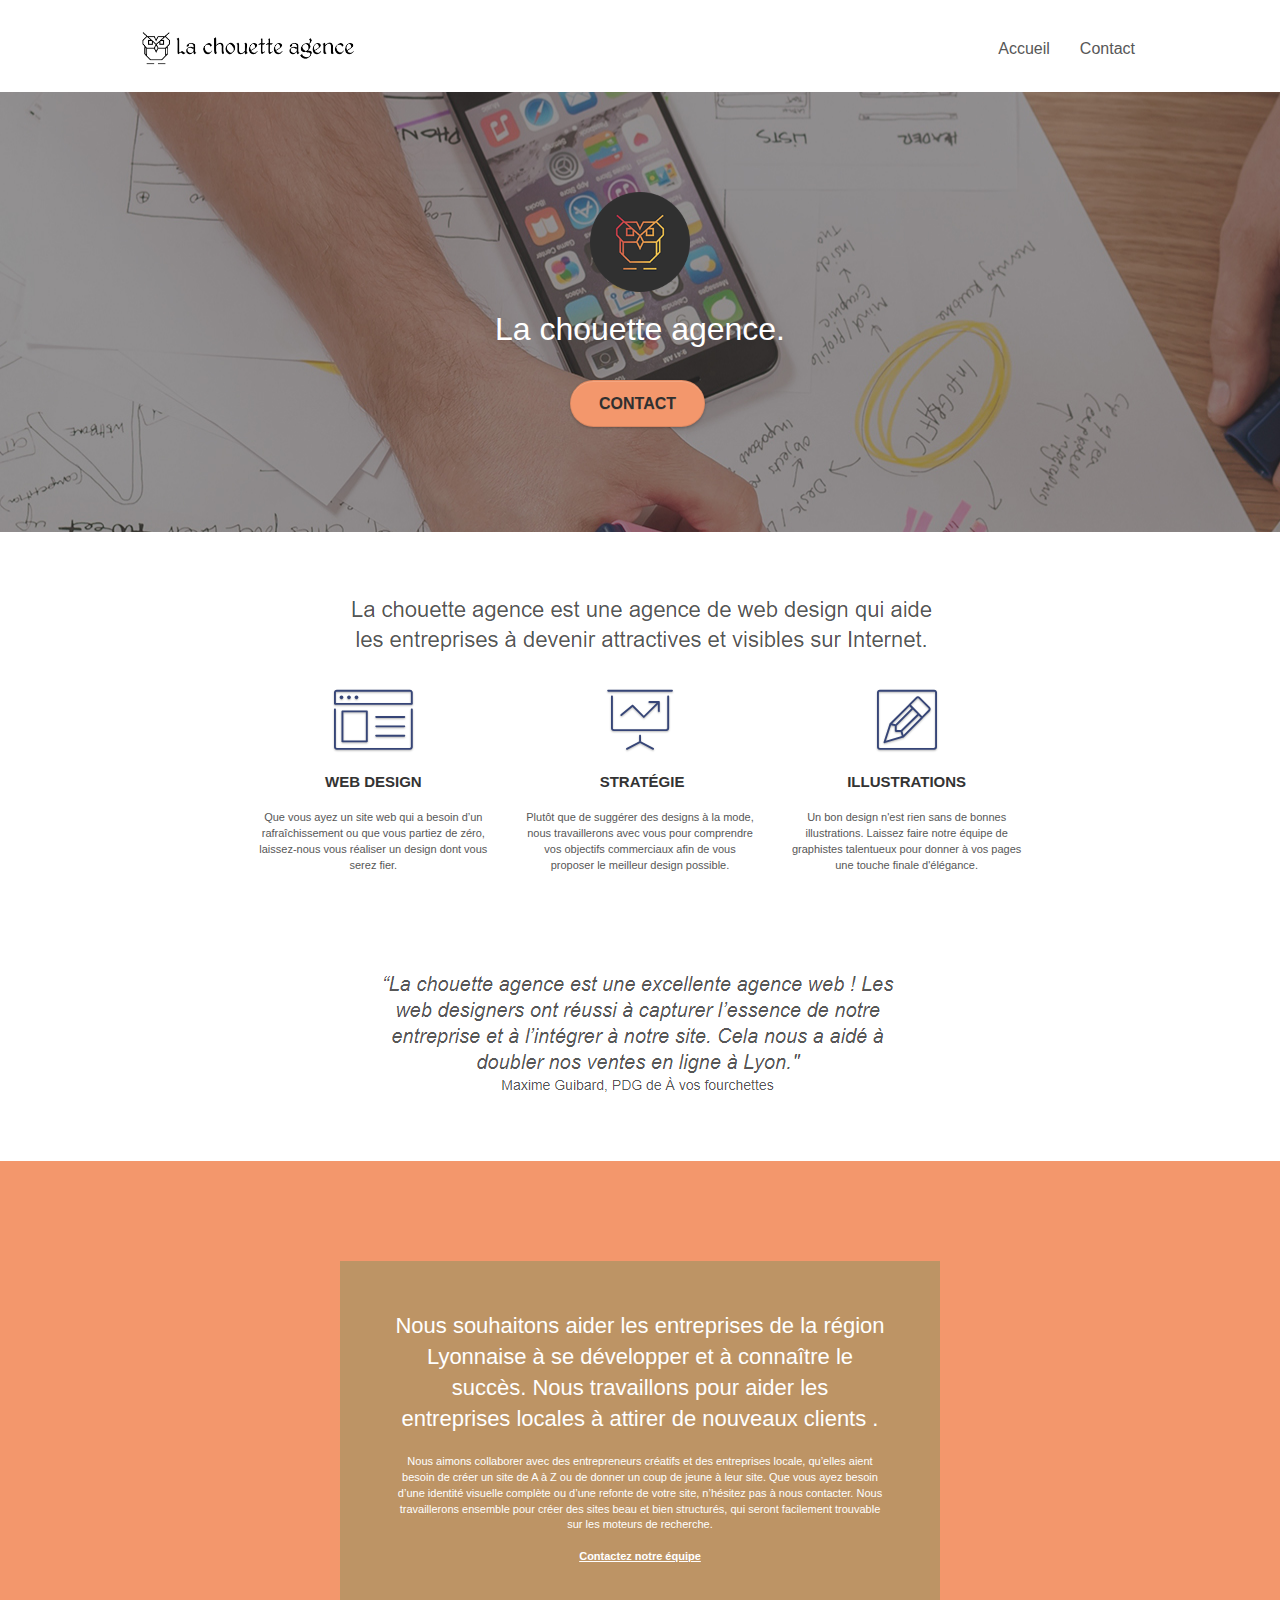
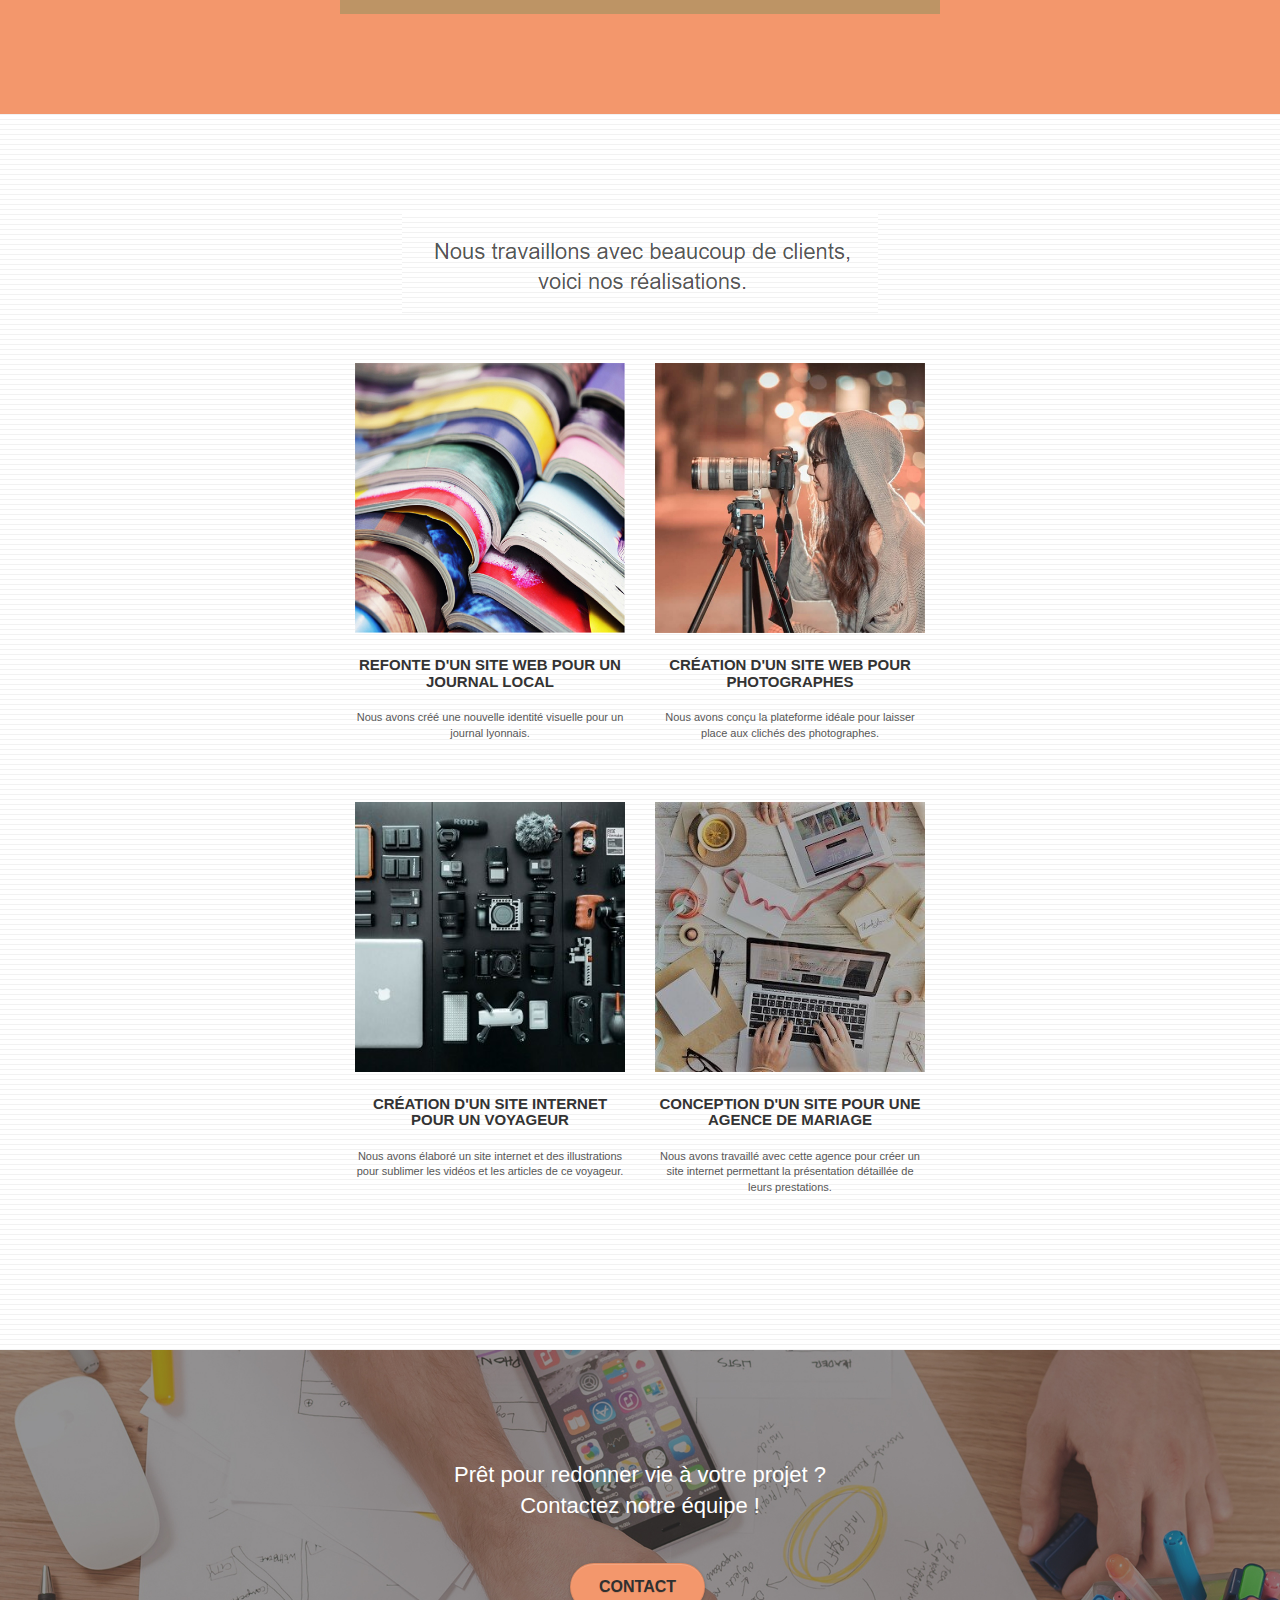
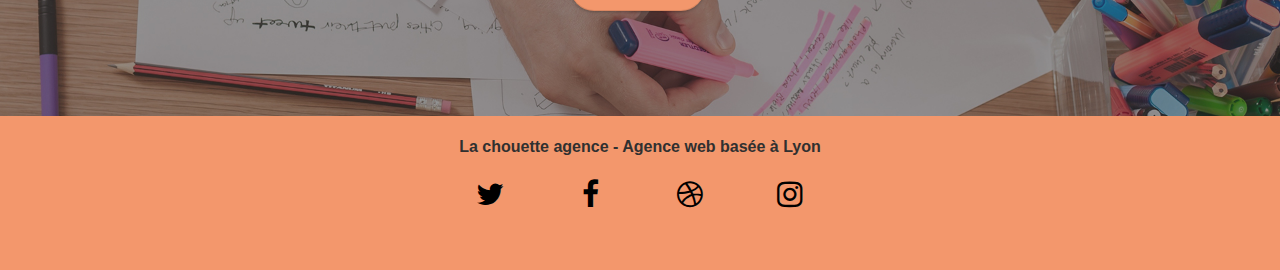
==== commit 077f5543: "text" ====
--- a/index.html
+++ b/index.html
@@ -50,7 +50,7 @@
 					<li>
 					</li>
 					<li>
-						<a href="page2.html">Conatct</a>
+						<a href="page2.html">Contact</a>
 					</li>
 				</ul>
 			</div>
@@ -225,22 +225,22 @@
 				<div class="row row-no-gutters social">
 					<div class="col-sm-3">
 						<div class="text-center">
-							<a class="twitter" href="https://twitter.com/agence_chouette?"><span class="fa fa-twitter icon-md "></span></a>
-						</div>
-					</div>
-					<div class="col-sm-3">
-						<div class="text-center">
-							<a class="facebook" href="https://www.facebook.com/La-Chouette-Agence-101700188845251"><span class="fa fa-facebook icon-md"></span></a>
-						</div>
-					</div>
-					<div class="col-sm-3">
-						<div class="text-center">
-							<a class="dribble" href="https://dribbble.com/agencednd?"><span class="fa fa-dribbble icon-md "></span></a>
-						</div>
-					</div>
-					<div class="col-sm-3">
-						<div class="text-center">
-							<a class="instagram" href="https://www.instagram.com/agencechouette/?"><span class="fa fa-instagram icon-md"></span></a>
+							<a class="twitter" href="https://twitter.com/agence_chouette?"><i class="fa fa-twitter icon-md "></i></a>
+						</div>
+					</div>
+					<div class="col-sm-3">
+						<div class="text-center">
+							<a class="facebook" href="https://www.facebook.com/La-Chouette-Agence-101700188845251"><i class="fa fa-facebook icon-md"></i></a>
+						</div>
+					</div>
+					<div class="col-sm-3">
+						<div class="text-center">
+							<a class="dribble" href="https://dribbble.com/agencednd?"><i class="fa fa-dribbble icon-md "></i></a>
+						</div>
+					</div>
+					<div class="col-sm-3">
+						<div class="text-center">
+							<a class="instagram" href="https://www.instagram.com/agencechouette/?"><i class="fa fa-instagram icon-md"></i></a>
 						</div>
 					</div>
 					<div class="keywords" style="color:#F3976C;">Agence web à paris, stratégie web, web design, illustrations, design de site web, site web, web, internet, site internet, site</div>
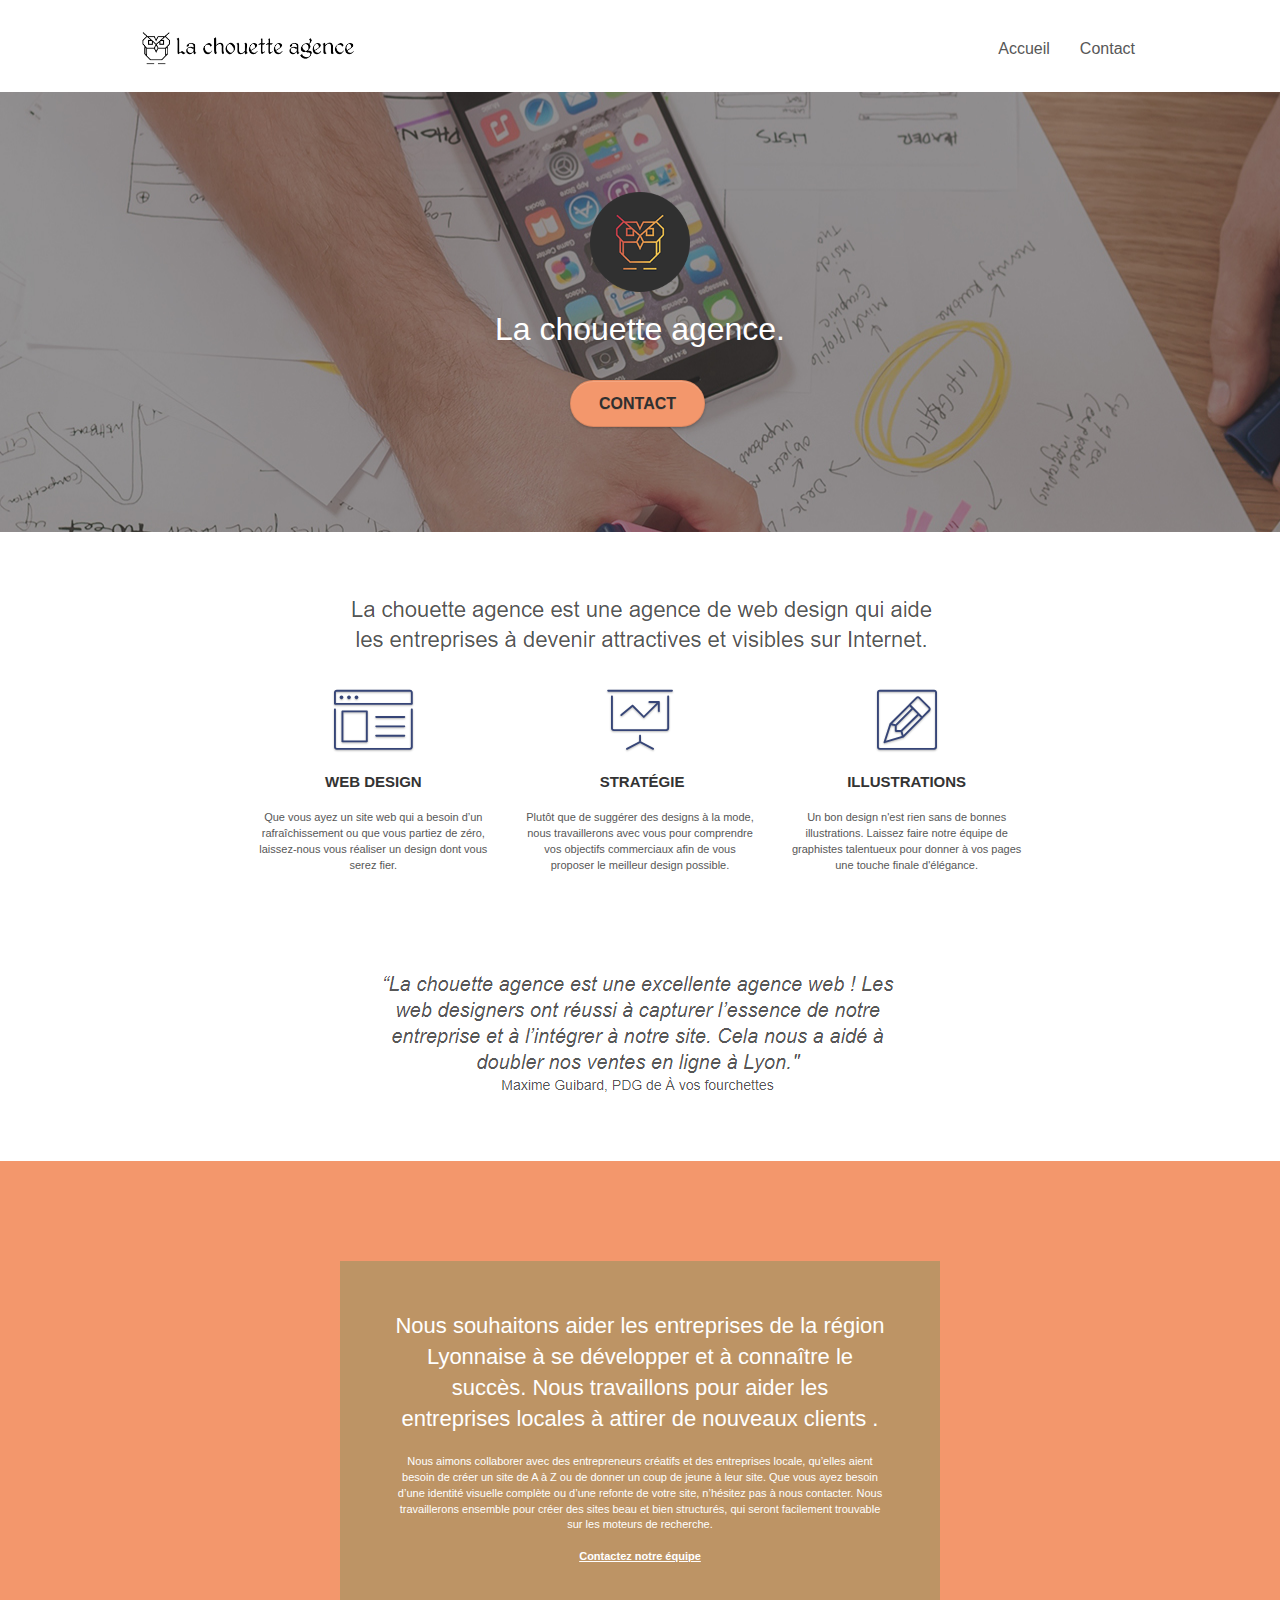
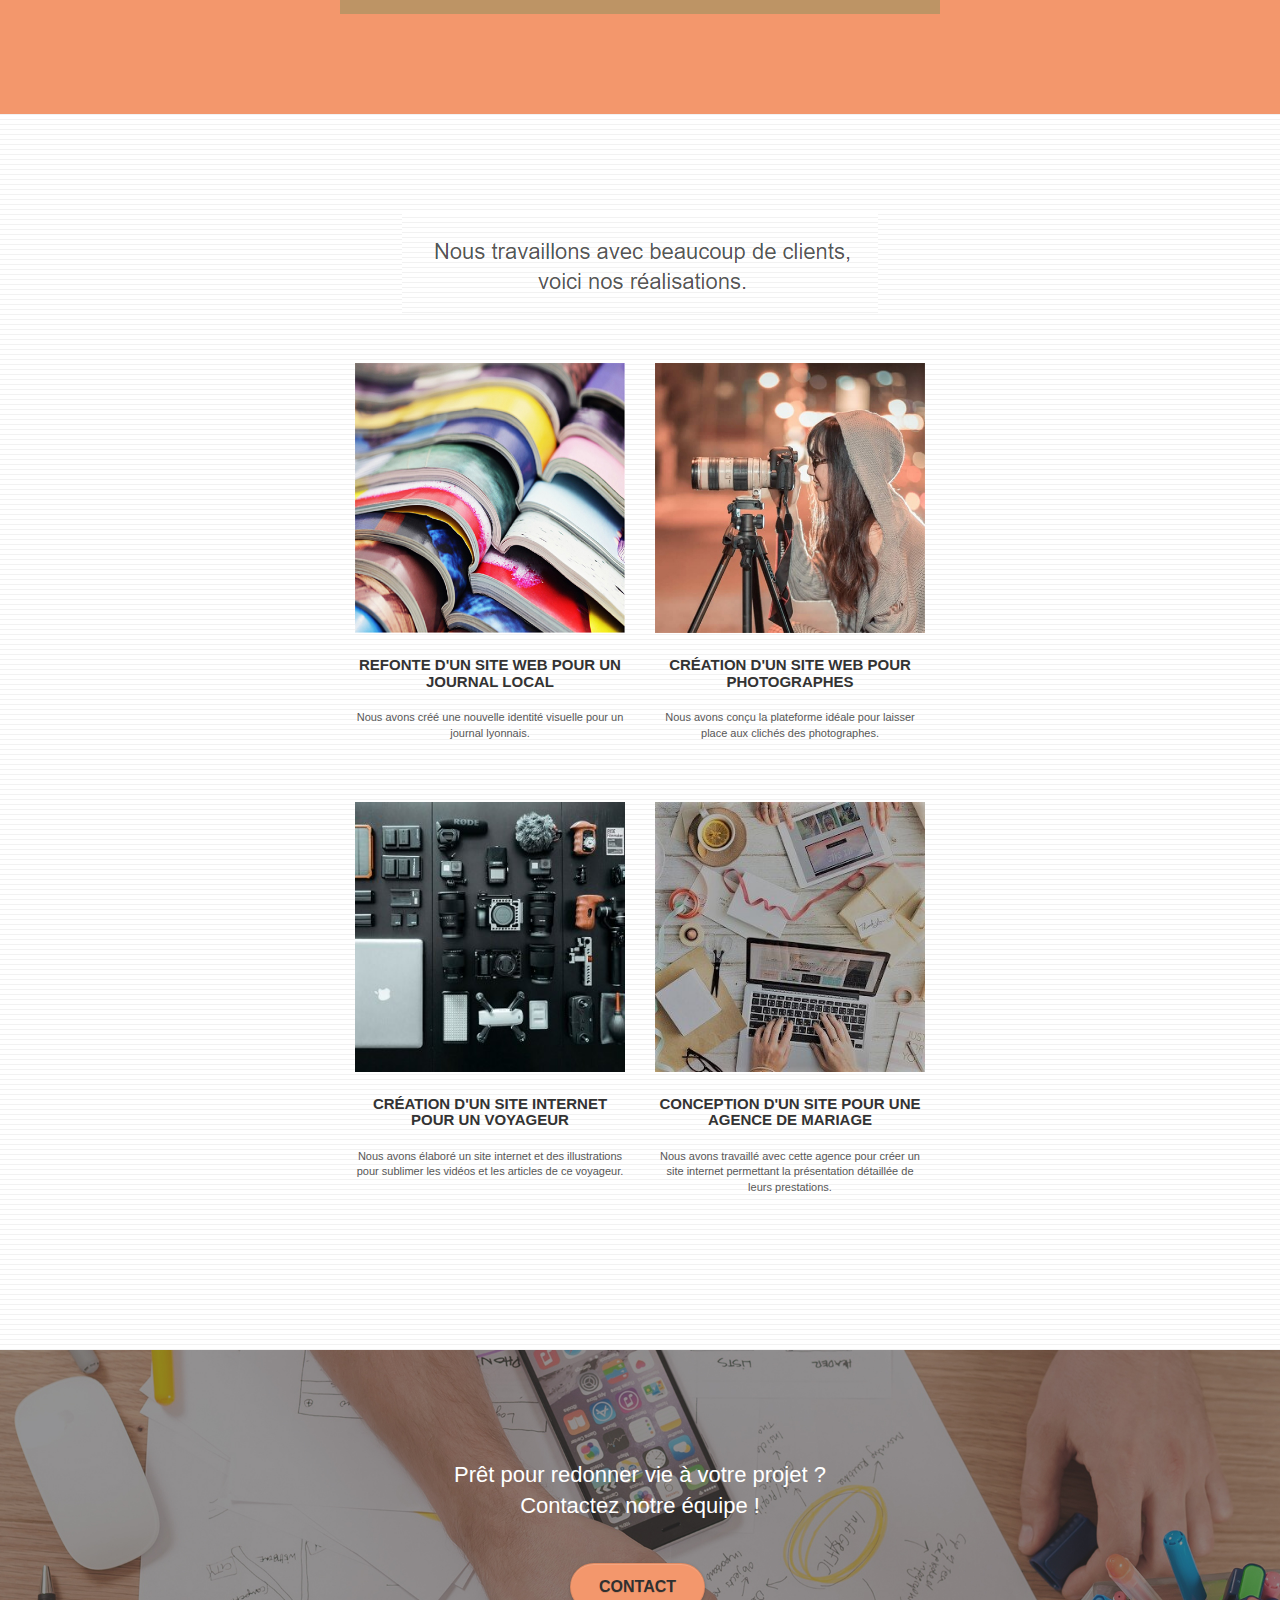
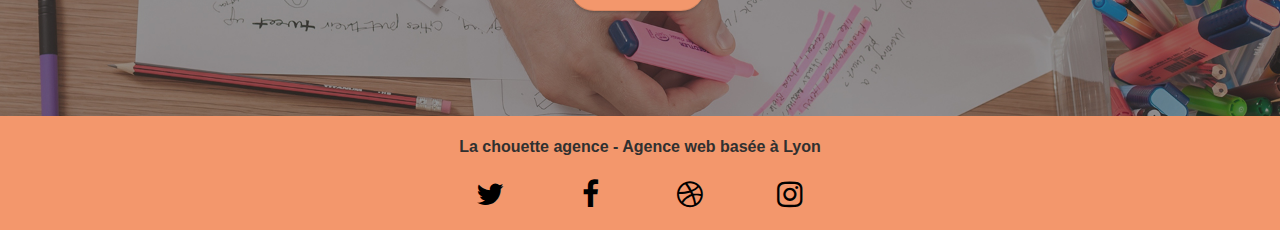
==== commit 71b8fea2: "link description" ====
--- a/index.html
+++ b/index.html
@@ -243,7 +243,7 @@
 							<a class="instagram" href="https://www.instagram.com/agencechouette/?"><i class="fa fa-instagram icon-md"></i></a>
 						</div>
 					</div>
-					<div class="keywords" style="color:#F3976C;">Agence web à paris, stratégie web, web design, illustrations, design de site web, site web, web, internet, site internet, site</div>
+					
 				</div>
 			</div>
 		</div>
--- a/style.css
+++ b/style.css
@@ -845,9 +845,11 @@
 }
 
 .bg-presentation {
-    background-image: url("img/image-de-presentation.bmp");
-}
-
+    background-image: url("img/image-de-presentation.jpg");
+}
+.txcontrast{
+    color: black;
+}
 @media (max-width: 1024px) {
     .bloc {
         padding-left: 20px;
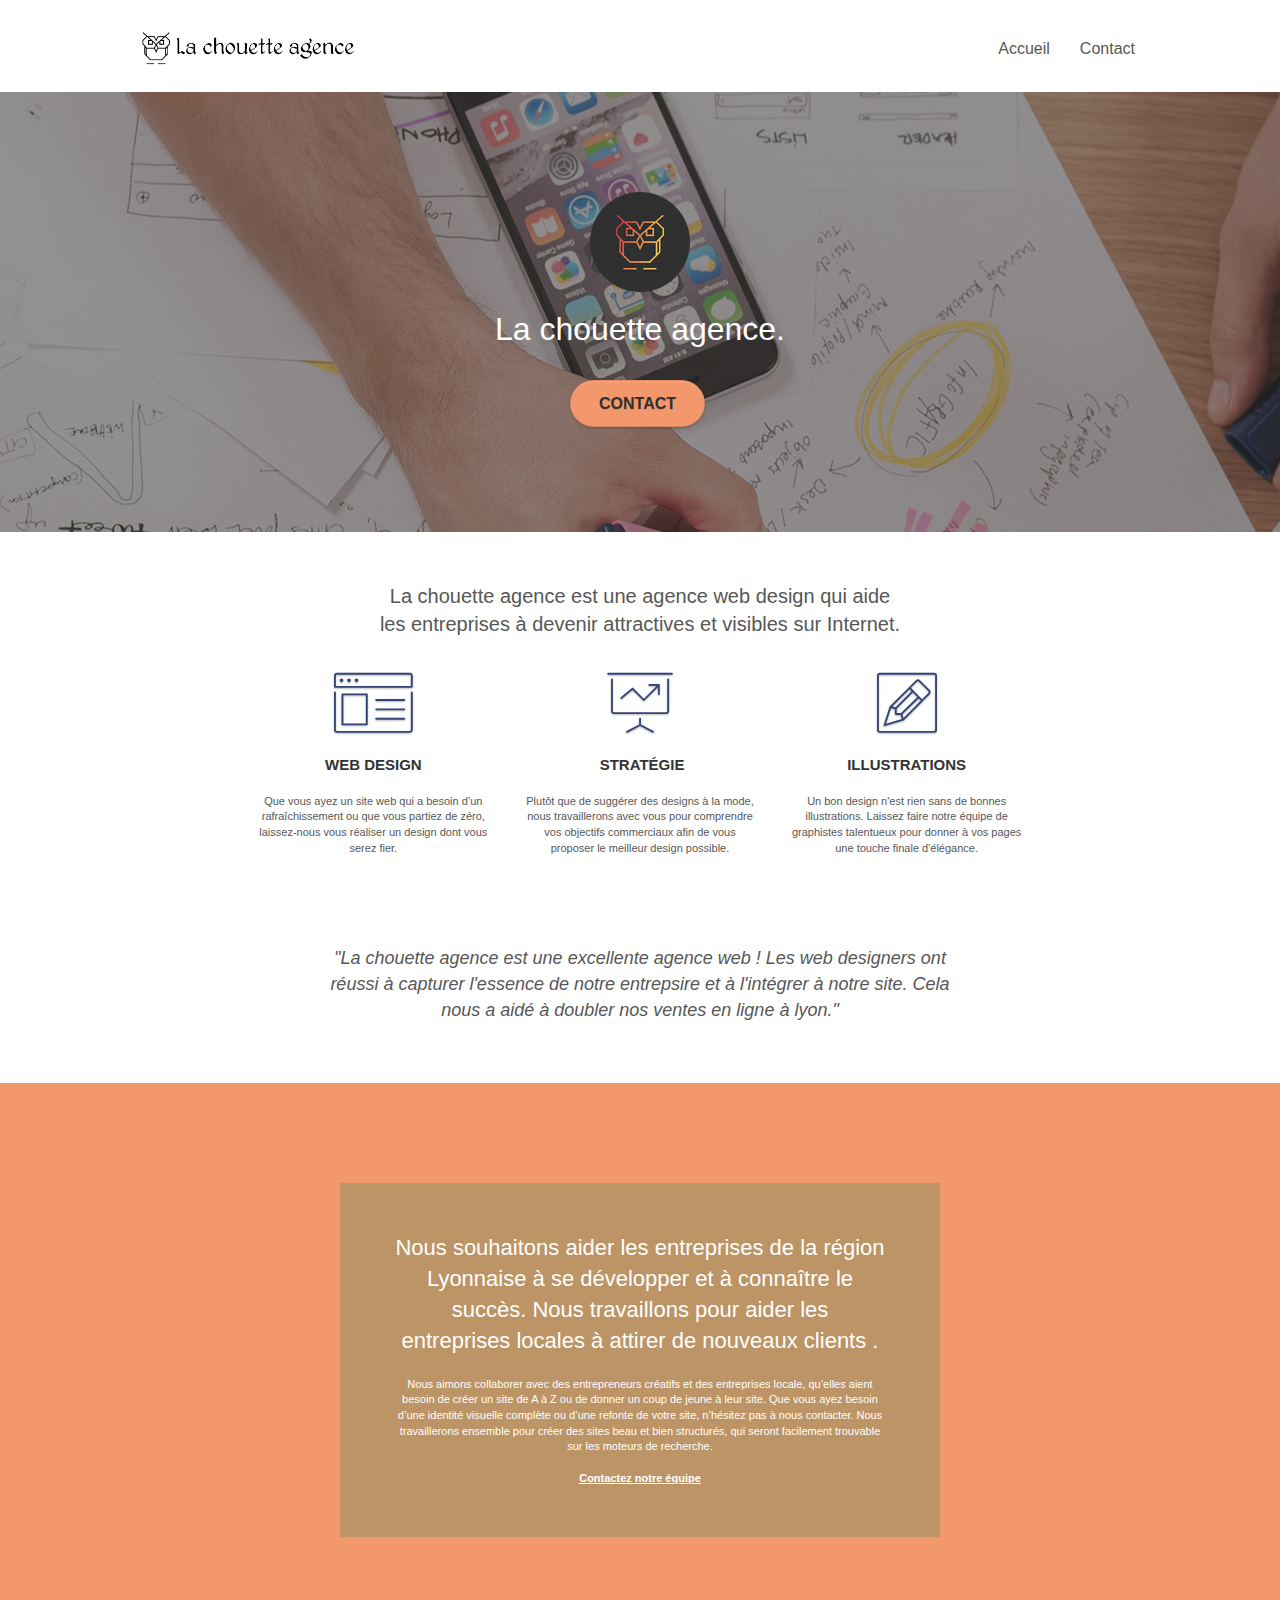
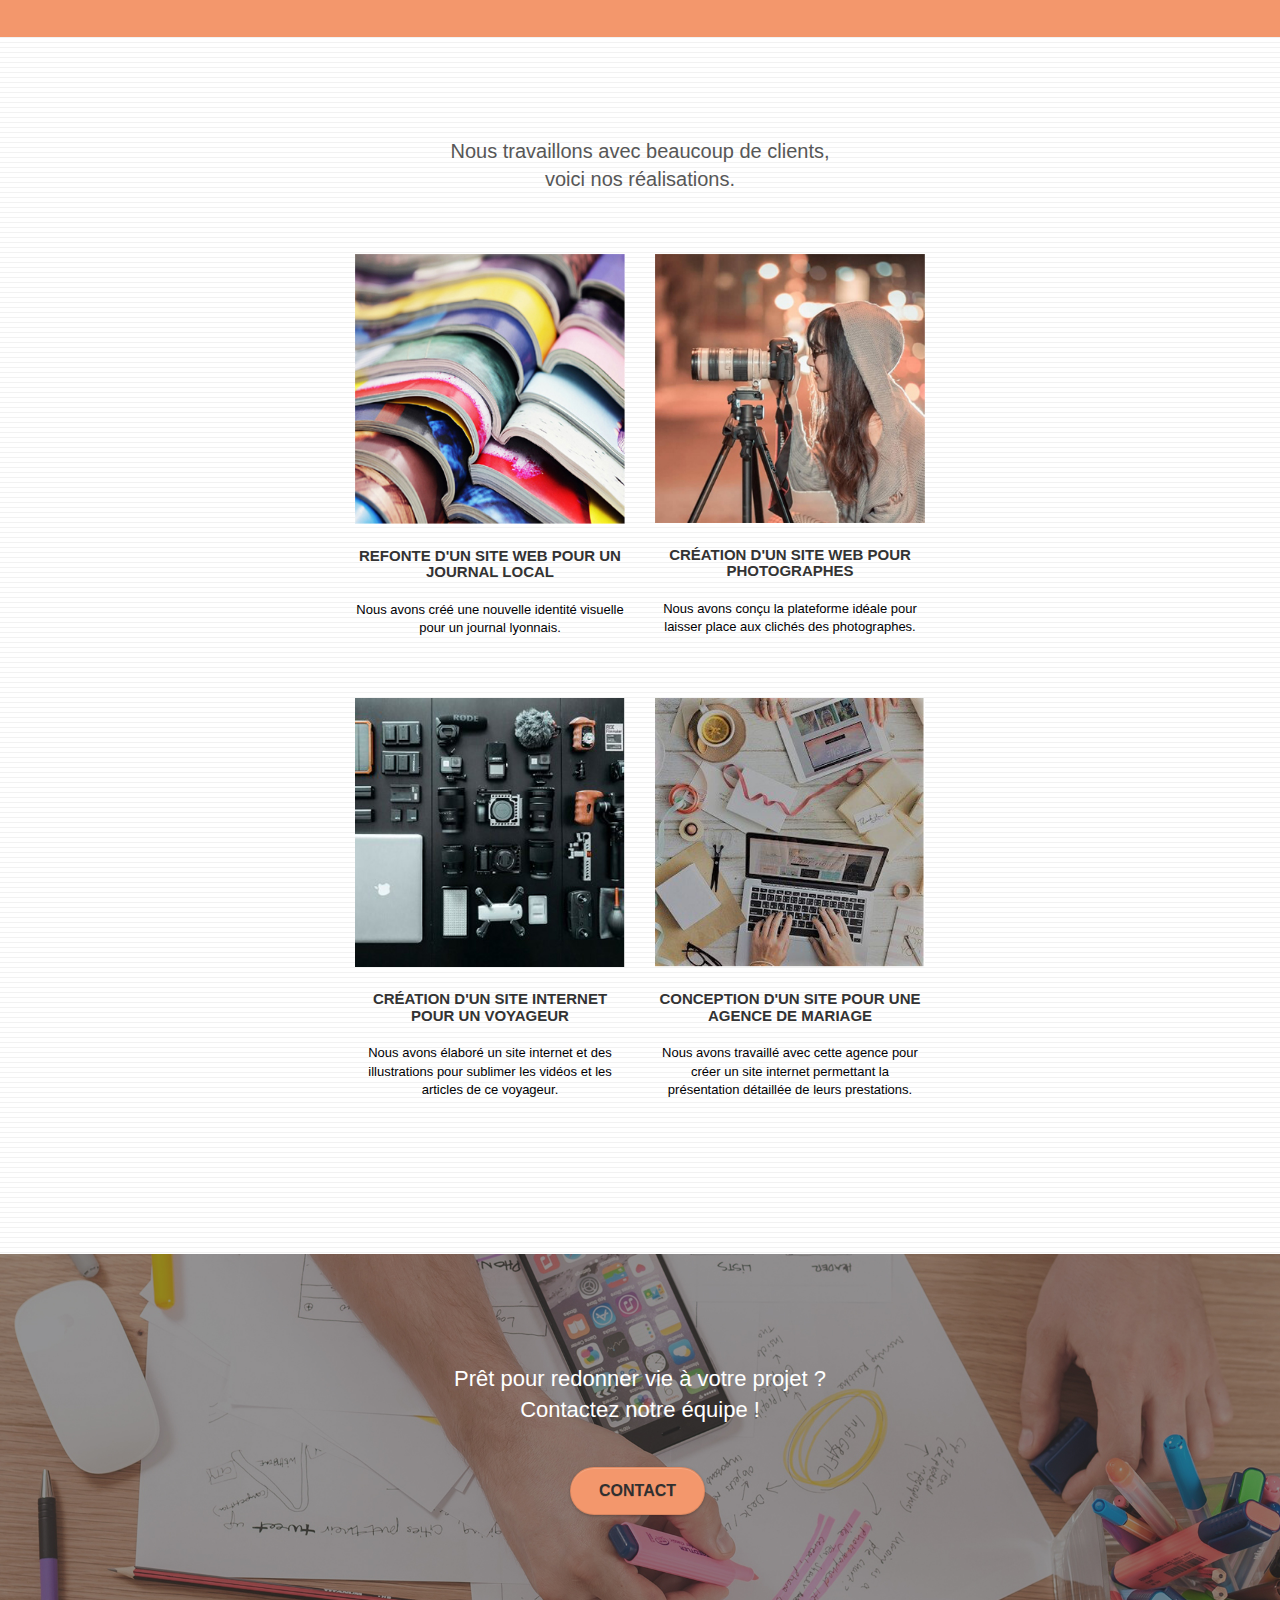
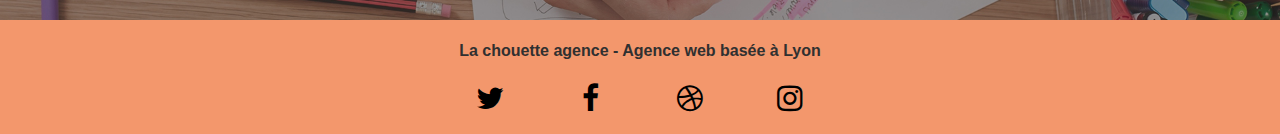
==== commit 009be4f7: "modifier text" ====
--- a/index.html
+++ b/index.html
@@ -82,7 +82,8 @@
 	<div class="container bloc-md">
 		<div class="row">
 			<div class="col-sm-12 text-center">
-				<img alt="text realisation" src="img/title.png" />
+				<p class=" texttitle text-center ">
+					La chouette agence est une agence web design qui aide <br> les entreprises à devenir attractives et visibles sur Internet.
 			</div>
 		</div>
 		<div class="row voffset-lg med-width-whitespace">
@@ -122,7 +123,9 @@
 		</div>
 		<div class="row voffset-lg voffset">
 			<div class="col-xs-12 col-md-8 col-md-offset-2 text-center">
-				<img alt="presentation de l'agence" src="img/citation.png" />
+				<p class=" citation text-center ">
+				  "La chouette agence est une excellente agence web ! Les web designers ont réussi à capturer l'essence de notre entrepsire et à l'intégrer à notre site. Cela nous a aidé à doubler nos ventes en ligne à lyon."
+				</p>
 
 			</div>
 		</div>
@@ -152,45 +155,50 @@
 	<div class="container bloc-lg">
 		<div class="row">
 			<div class="col-sm-12 text-center">
-				<img alt="agence web, agence web paris, web design paris, stratégie web" src="img/title2.png" />
+				<p class="sectionrealisation"> Nous travaillons avec beaucoup de clients,<br> voici nos réalisations.</p>
 			</div>
 		</div>
 		<div class="row tight-width-whitespace portfolio-row">
 			<div class="col-sm-6">
-				<a href="#" data-lightbox="img/colors.jpg" data-gallery-id="gallery-1" data-caption="Refonte d'un site web pour un journal local" data-frame="snapshot-lb"><img src="img/colors.jpg" alt="paris web design logo agence web meilleure agence et refonte site web journal" class="img-responsive portfolio-thumb" /></a>
+				<a href="#"  data-lightbox="img/colors.jpg" data-gallery-id="gallery-1" data-caption="Refonte d'un site web pour un journal local" data-frame="snapshot-lb">
+					<img src="img/colors.jpg" alt="paris web design logo agence web meilleure agence et refonte site web journal" class="  img-responsive portfolio-thumb" /></a>
 				<h4 class="mg-md text-center">
 					Refonte d'un site web pour un journal local
 				</h4>
-				<p class="text-center">
+				<p class="text-center legend">
 					Nous avons créé une nouvelle identité visuelle pour un journal lyonnais.
 				</p>
 			</div>
-			<div class="col-sm-6">
-				<a href="#" data-lightbox="img/photographe.jpg" data-gallery-id="gallery-1" data-caption="Création d'un site web pour photographes" data-frame="snapshot-lb"><img src="img/photographe.jpg" class="img-responsive portfolio-thumb" alt="paris web design logo agence web meilleure agence, Création d'un site web pour photographes" /></a>
+			<div class="col-sm-6" >
+				<a href="#"  data-lightbox="img/photographe.jpg" data-gallery-id="gallery-1" data-caption="Création d'un site web pour photographes" data-frame="snapshot-lb">
+					<img src="img/photographe.jpg" class="  img-responsive portfolio-thumb" alt="paris web design logo agence web meilleure agence, Création d'un site web pour photographes" /></a>
 				<h4 class="mg-md text-center">
 					Création d'un site web pour photographes
 				</h4>
-				<p class="text-center">
+				<p class="text-center legend">
 					Nous avons conçu la plateforme idéale pour laisser place aux clichés des photographes.
 				</p>
 			</div>
 		</div>
 		<div class="row tight-width-whitespace portfolio-row">
 			<div class="col-sm-6">
-				<a href="#" data-lightbox="img/3.jpg" data-gallery-id="gallery-1" data-caption="Création d'un site internet pour un voyageur" data-frame="snapshot-lb"><img src="img/3.jpg" class="img-responsive portfolio-thumb" alt="paris web design logo agence web meilleure agence, Création d'un site web pour voyageur"/></a>
+				<a href="#"  data-lightbox="img/3.jpg" data-gallery-id="gallery-1" data-caption="Création d'un site internet pour un voyageur" data-frame="snapshot-lb">
+					<img src="img/3.jpg" class="  img-responsive portfolio-thumb" alt="paris web design logo agence web meilleure agence, Création d'un site web pour voyageur"/></a>
 				<h4 class="mg-md text-center">
 					Création d'un site internet pour un voyageur
 				</h4>
-				<p class="text-center">
+				<p class="text-center legend">
 					Nous avons élaboré un site internet et des illustrations pour sublimer les vidéos et les articles de ce voyageur.
 				</p>
 			</div>
 			<div class="col-sm-6">
-				<a href="#" data-lightbox="img/4.jpg" data-gallery-id="gallery-1" data-caption="Conception d'un site pour une agence de mariage" data-frame="snapshot-lb"><img src="img/4.jpg" class="img-responsive portfolio-thumb" alt="paris web design logo agence web meilleure agence, Création d'un site web pour agence de mariage" /></a>
+				<a href="#"  data-lightbox="img/4.jpg" data-gallery-id="gallery-1" data-caption="Conception d'un site pour une agence de mariage" data-frame="snapshot-lb">
+					<img src="img/4.jpg" class=" img-responsive   portfolio-thumb" alt="paris web design logo agence web meilleure agence, Création d'un site web pour agence de mariage" />
+				</a>
 				<h4 class="mg-md text-center">
 					Conception d'un site pour une agence de mariage
 				</h4>
-				<p class="text-center">
+				<p class="text-center legend">
 					Nous avons travaillé avec cette agence pour créer un site internet permettant la présentation détaillée de leurs prestations.
 				</p>
 			</div>
--- a/style.css
+++ b/style.css
@@ -848,8 +848,29 @@
     background-image: url("img/image-de-presentation.jpg");
 }
 .txcontrast{
-    color: black;
-}
+    color: #303030;
+}
+.txcontrastp{
+    color: #303030 !important;
+    font-size: 16px;
+}
+.citation{
+    font-style: italic;
+    font-weight:400;
+    font-size: 18px;
+}
+.texttitle{
+    font-weight:400;
+    font-size: 20px;
+}
+.sectionrealisation{
+    font-size: 20px;
+}
+.legend{
+    font-size: 13px;
+    color: #000003 !important;
+}
+
 @media (max-width: 1024px) {
     .bloc {
         padding-left: 20px;
@@ -1051,13 +1072,9 @@
         width: 180px;
         height: 320px;
     }
-}
-ul li{
-    list-style: none ;
-}
-ul{
-    padding: 0px;
-}
+    
+}
+
 .blockalign{
     text-align: center;
 }
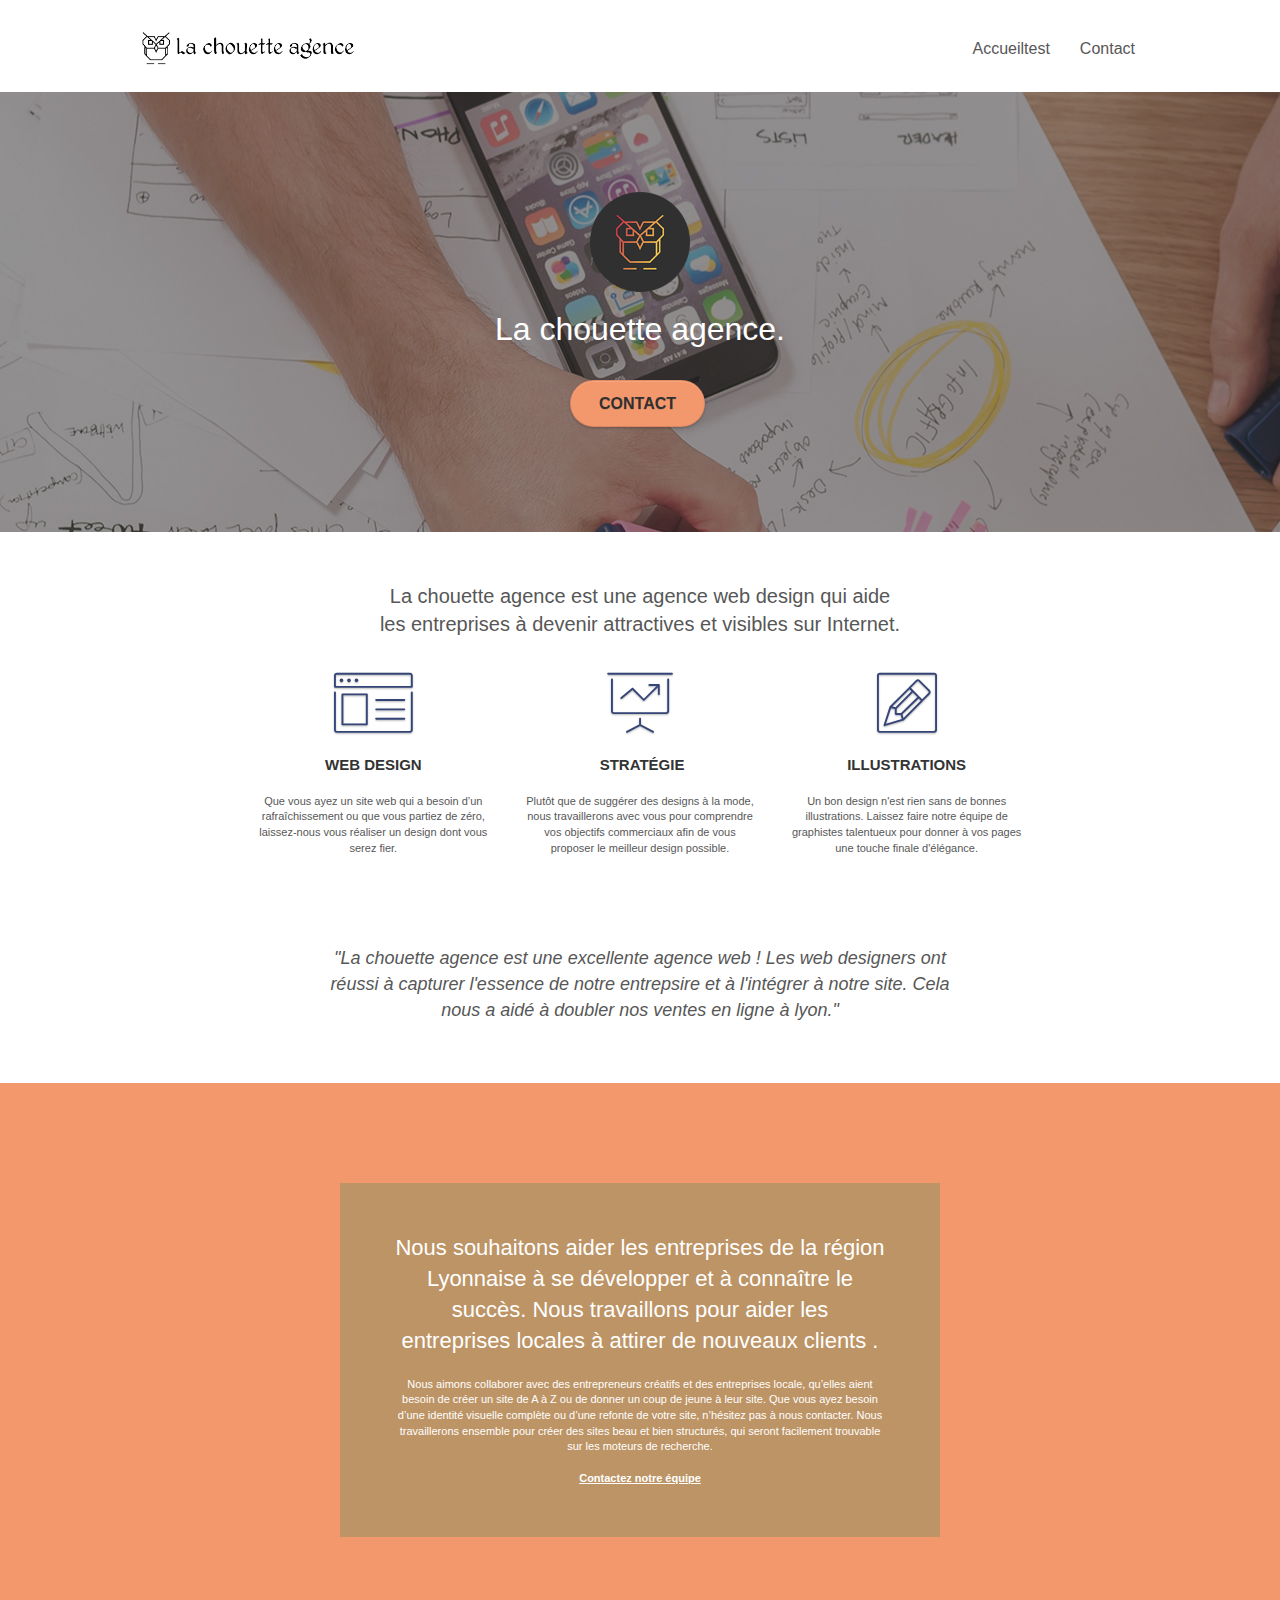
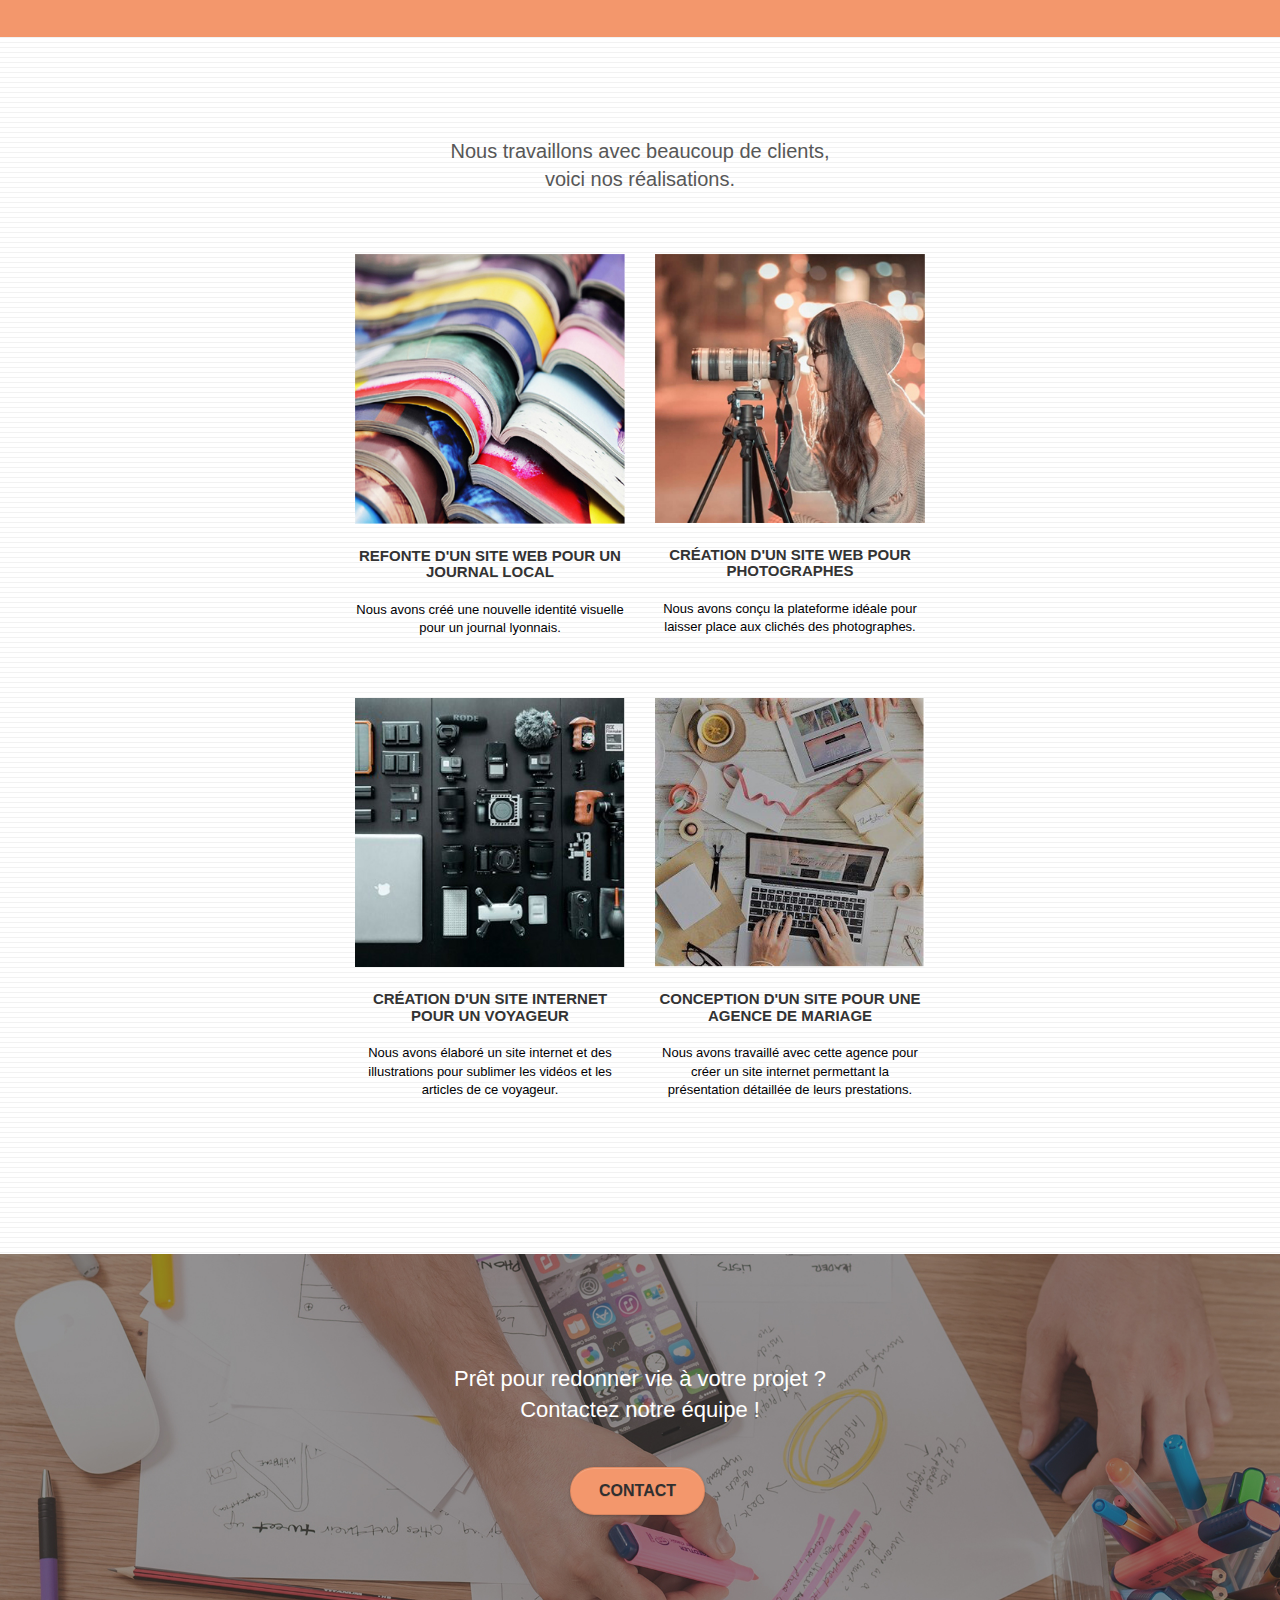
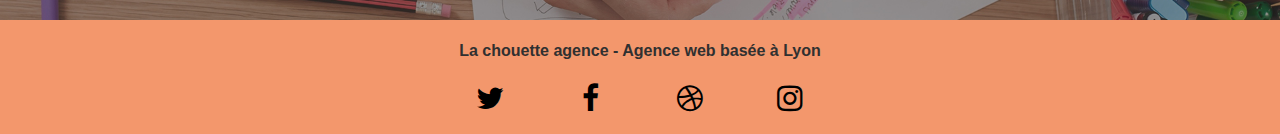
==== commit 99258210: "test" ====
--- a/index.html
+++ b/index.html
@@ -45,7 +45,7 @@
 			<div class="collapse navbar-collapse navbar-1 special-dropdown-nav">
 				<ul class="site-navigation nav navbar-nav">
 					<li>
-						<a href="#">Accueil</a>
+						<a href="#">Accueiltest</a>
 					</li>
 					<li>
 					</li>
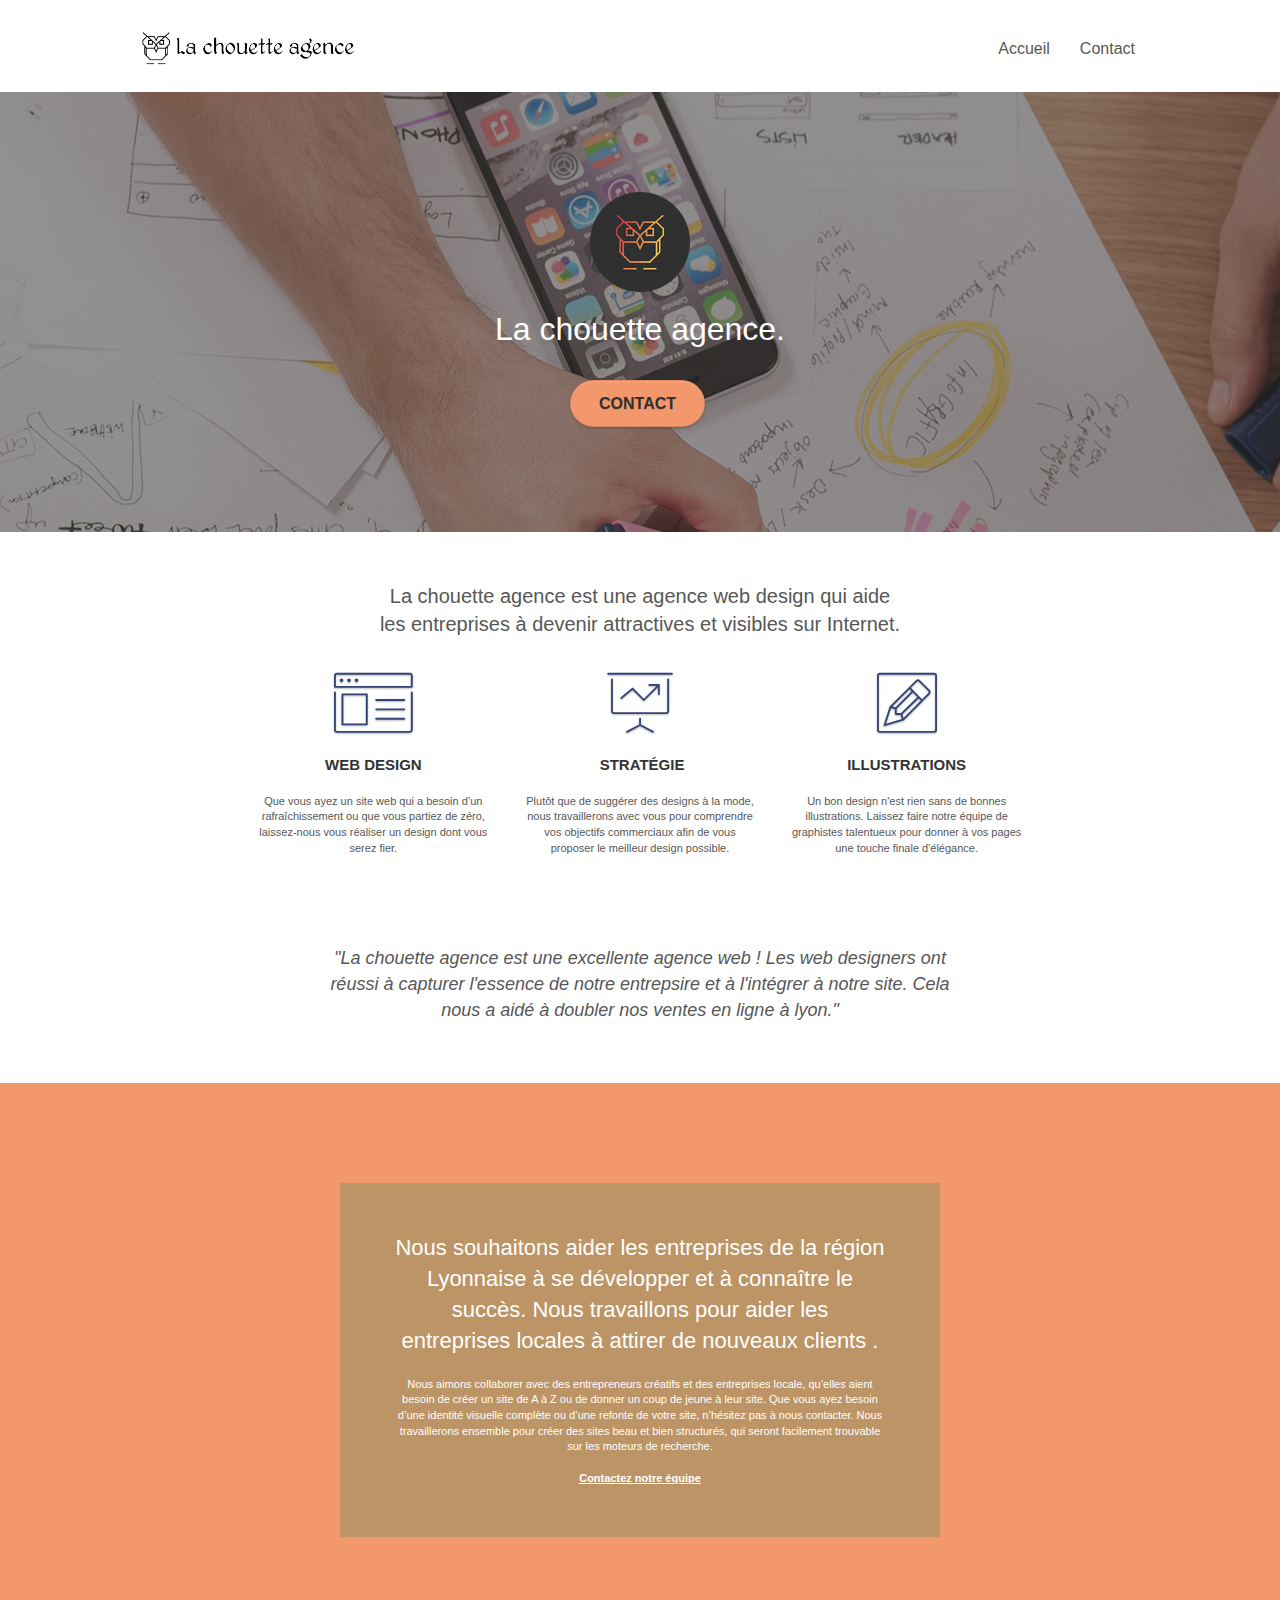
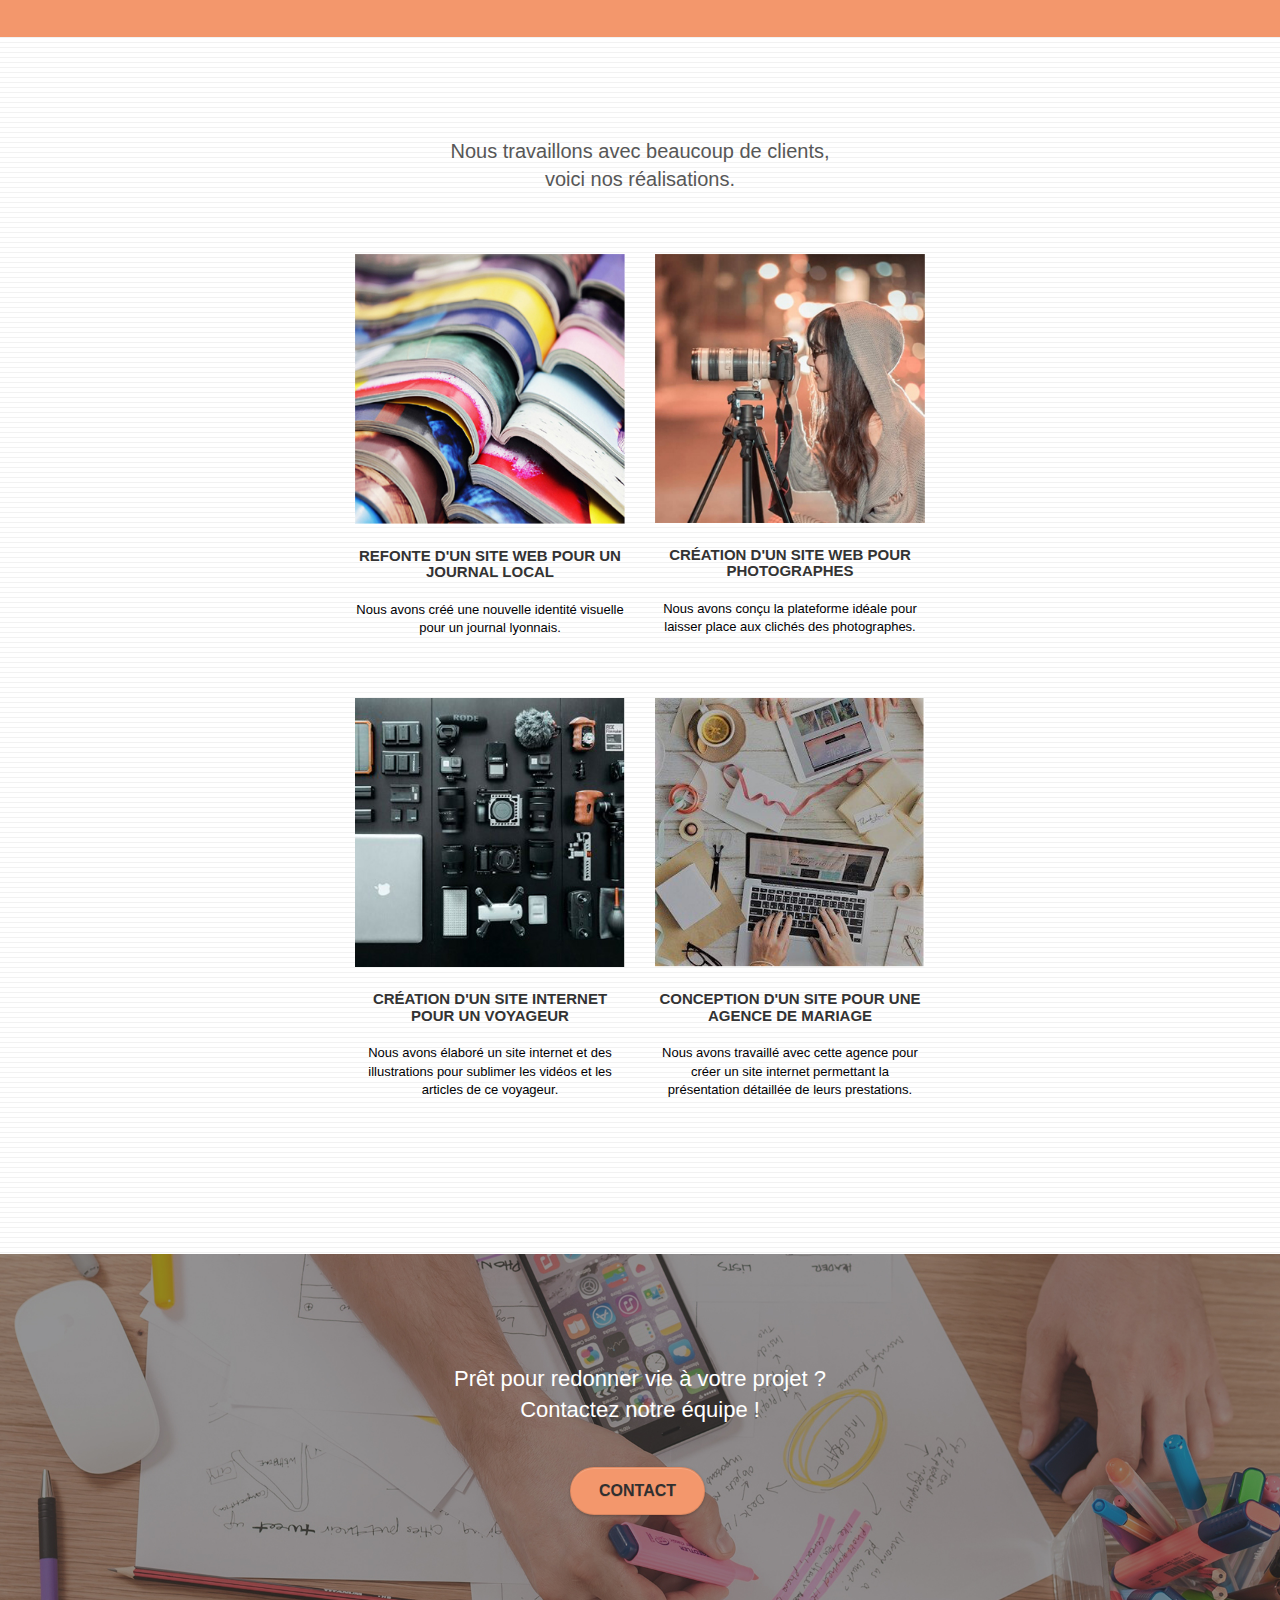
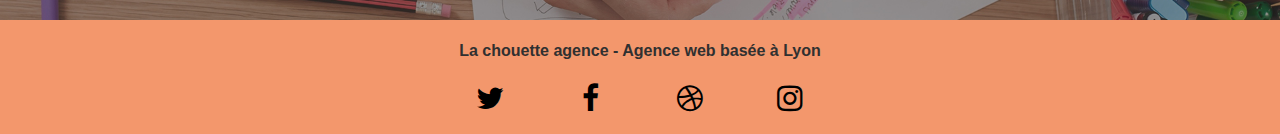
==== commit 50066f90: "css minifier" ====
--- a/index.html
+++ b/index.html
@@ -45,7 +45,7 @@
 			<div class="collapse navbar-collapse navbar-1 special-dropdown-nav">
 				<ul class="site-navigation nav navbar-nav">
 					<li>
-						<a href="#">Accueiltest</a>
+						<a href="#">Accueil</a>
 					</li>
 					<li>
 					</li>
--- a/style.css
+++ b/style.css
@@ -1,1092 +1,4 @@
-body {
-    margin: 0;
-    padding: 0;
-    background: #FFF;
-    overflow-x: hidden;
-    -webkit-font-smoothing: antialiased;
-    -moz-osx-font-smoothing: grayscale;
-}
-
-a,
-button {
-    transition: all .3s ease-in-out;
-    outline: none!important;
-}
-
-a:hover {
-    text-decoration: none;
-    cursor: pointer;
-}
-
-#page-loading-blocs-notifaction {
-    position: fixed;
-    top: 0;
-    bottom: 0;
-    width: 100%;
-    z-index: 100000;
-    background: #FFFFFF url("img/pageload-spinner.gif") no-repeat center center;
-}
-
-.bloc {
-    width: 100%;
-    clear: both;
-    background: 50% 50% no-repeat;
-    padding: 0 50px;
-    -webkit-background-size: cover;
-    -moz-background-size: cover;
-    -o-background-size: cover;
-    background-size: cover;
-    position: relative;
-}
-
-.bloc .container {
-    padding-left: 0;
-    padding-right: 0;
-}
-
-.bloc-lg {
-    padding: 100px 50px;
-}
-
-.bloc-md {
-    padding: 50px;
-}
-
-.bloc-sm {
-    padding: 20px 50px;
-}
-
-.bg-center,
-.bg-l-edge,
-.bg-r-edge,
-.bg-t-edge,
-.bg-b-edge,
-.bg-tl-edge,
-.bg-bl-edge,
-.bg-tr-edge,
-.bg-br-edge,
-.bg-repeat {
-    -webkit-background-size: auto!important;
-    -moz-background-size: auto!important;
-    -o-background-size: auto!important;
-    background-size: auto!important;
-}
-
-.bg-repeat {
-    background: repeat;
-}
-
-.bg-t-edge {
-    background: top no-repeat;
-}
-
-/*.bloc-bg-texture::before {
-    content: "";
-    background-size: 2px 2px;
-    position: absolute;
-    top: 0;
-    bottom: 0;
-    left: 0;
-    right: 0;
-}
-
-.texture-paper::before {
-    background: url("img/texture-paper.png");
-    background-size: 280px 280px;
-}*/
-
-.b-parallax {
-    background-attachment: fixed;
-}
-
-.d-bloc {
-    color: rgba(255, 255, 255, .7);
-}
-
-.d-bloc button:hover {
-    color: rgba(255, 255, 255, .9);
-}
-
-.d-bloc .icon-round,
-.d-bloc .icon-square,
-.d-bloc .icon-rounded,
-.d-bloc .icon-semi-rounded-a,
-.d-bloc .icon-semi-rounded-b {
-    border-color: rgba(255, 255, 255, .9);
-}
-
-.d-bloc .divider-h span {
-    border-color: rgba(255, 255, 255, .2);
-}
-
-.d-bloc .a-btn,
-.d-bloc .navbar a,
-.d-bloc .navbar-brand,
-.d-bloc a .icon-sm,
-.d-bloc a .icon-md,
-.d-bloc a .icon-lg,
-.d-bloc a .icon-xl,
-.d-bloc h1 a,
-.d-bloc h2 a,
-.d-bloc h3 a,
-.d-bloc h4 a,
-.d-bloc h5 a,
-.d-bloc h6 a,
-.d-bloc p a {
-    color: black;
-}
-
-.d-bloc .a-btn:hover,
-.d-bloc .navbar a:hover,
-.d-bloc .navbar-brand:hover,
-.d-bloc a:hover .icon-sm,
-.d-bloc a:hover .icon-md,
-.d-bloc a:hover .icon-lg,
-.d-bloc a:hover .icon-xl,
-.d-bloc h1 a:hover,
-.d-bloc h2 a:hover,
-.d-bloc h3 a:hover,
-.d-bloc h4 a:hover,
-.d-bloc h5 a:hover,
-.d-bloc h6 a:hover,
-.d-bloc p a:hover {
-    color: #303030;
-}
-
-.d-bloc .navbar-toggle .icon-bar {
-    background: rgba(255, 255, 255, 1);
-}
-
-.d-bloc .btn-wire,
-.d-bloc .btn-wire:hover {
-    color: rgba(255, 255, 255, 1);
-    border-color: rgba(255, 255, 255, 1);
-}
-
-.d-bloc .panel {
-    color: rgba(0, 0, 0, .5);
-}
-
-.d-bloc .panel button:hover {
-    color: rgba(0, 0, 0, .7);
-}
-
-.d-bloc .panel icon {
-    border-color: rgba(0, 0, 0, .7);
-}
-
-.d-bloc .panel .divider-h span {
-    border-color: rgba(0, 0, 0, .1);
-}
-
-.d-bloc .panel .a-btn {
-    color: rgba(0, 0, 0, .6);
-}
-
-.d-bloc .panel .a-btn:hover {
-    color: rgba(0, 0, 0, 1);
-}
-
-.d-bloc .panel .btn-wire,
-.d-bloc .panel .btn-wire:hover {
-    color: rgba(0, 0, 0, .7);
-    border-color: rgba(0, 0, 0, .3);
-}
-
-.d-bloc .panel,
-.l-bloc {
-    color: rgba(0, 0, 0, .5);
-}
-
-.d-bloc .panel button:hover,
-.l-bloc button:hover {
-    color: rgba(0, 0, 0, .7);
-}
-
-.l-bloc .icon-round,
-.l-bloc .icon-square,
-.l-bloc .icon-rounded,
-.l-bloc .icon-semi-rounded-a,
-.l-bloc .icon-semi-rounded-b {
-    border-color: rgba(0, 0, 0, .7);
-}
-
-.d-bloc .panel .divider-h span,
-.l-bloc .divider-h span {
-    border-color: rgba(0, 0, 0, .1);
-}
-
-.d-bloc .panel .a-btn,
-.l-bloc .a-btn,
-.l-bloc .navbar a,
-.l-bloc .navbar-brand,
-.l-bloc a .icon-sm,
-.l-bloc a .icon-md,
-.l-bloc a .icon-lg,
-.l-bloc a .icon-xl,
-.l-bloc h1 a,
-.l-bloc h2 a,
-.l-bloc h3 a,
-.l-bloc h4 a,
-.l-bloc h5 a,
-.l-bloc h6 a,
-.l-bloc p a {
-    color: rgba(0, 0, 0, .6);
-}
-
-.d-bloc .panel .a-btn:hover,
-.l-bloc .a-btn:hover,
-.l-bloc .navbar a:hover,
-.l-bloc .navbar-brand:hover,
-.l-bloc a:hover .icon-sm,
-.l-bloc a:hover .icon-md,
-.l-bloc a:hover .icon-lg,
-.l-bloc a:hover .icon-xl,
-.l-bloc h1 a:hover,
-.l-bloc h2 a:hover,
-.l-bloc h3 a:hover,
-.l-bloc h4 a:hover,
-.l-bloc h5 a:hover,
-.l-bloc h6 a:hover,
-.l-bloc p a:hover {
-    color: rgba(0, 0, 0, 1);
-}
-
-.l-bloc .navbar-toggle .icon-bar {
-    color: rgba(0, 0, 0, .6);
-}
-
-.d-bloc .panel .btn-wire,
-.d-bloc .panel .btn-wire:hover,
-.l-bloc .btn-wire,
-.l-bloc .btn-wire:hover {
-    color: rgba(0, 0, 0, .7);
-    border-color: rgba(0, 0, 0, .3);
-}
-
-.voffset {
-    margin-top: 30px;
-}
-
-.voffset-lg {
-    margin-top: 80px;
-}
-
-.row-no-gutters {
-    margin-right: 0;
-    margin-left: 0;
-}
-
-.row.row-no-gutters > [class^="col-"],
-.row.row-no-gutters > [class*=" col-"] {
-    padding-right: 0;
-    padding-left: 0;
-}
-
-#bloc-1-hero h1 {
-    font-size: 32px;
-}
-
-.navbar {
-    margin-bottom: 0;
-    z-index: 1;
-}
-
-.navbar-brand {
-    height: auto;
-    padding: 3px 15px;
-    font-size: 25px;
-    font-weight: normal;
-    font-weight: 600;
-    line-height: 44px;
-}
-
-.navbar-brand img {
-    max-height: 200px;
-    margin: 0 5px 0 0;
-    display: inline;
-}
-
-.navbar-brand img[src$=svg] {
-    min-width: 100px;
-}
-
-.nav-center .navbar-brand img {
-    margin: 0;
-}
-
-.navbar .nav {
-    padding-top: 2px;
-    margin-right: -16px;
-    float: right;
-    z-index: 1;
-}
-
-.nav > li {
-    float: left;
-    margin-top: 4px;
-    font-size: 16px;
-}
-
-.navbar-nav .open .dropdown-menu > li > a {
-    text-align: inherit;
-}
-
-.nav > li a:hover,
-.nav > li a:focus {
-    background: transparent;
-}
-
-.navbar-toggle {
-    margin: 10px 10px 0 0;
-    border: 0px;
-}
-
-.navbar-toggle:hover {
-    background: transparent!important;
-}
-
-.navbar-toggle .icon-bar {
-    background-color: rgba(0, 0, 0, .5);
-    width: 26px;
-}
-
-.nav-invert .navbar .nav {
-    float: left;
-}
-
-.nav-invert .navbar-header,
-.nav-invert .navbar-brand {
-    float: right;
-    position: relative;
-    z-index: 2;
-}
-
-@media (min-width: 768px) {
-    .site-navigation {
-        position: absolute;
-        top: 50%;
-        right: 20px;
-        transform: translate(0, -50%);
-        -webkit-transform: translateY(-50%);
-    }
-    .nav > li .dropdown-menu a,
-    .nav > li .dropdown-menu a:hover {
-        color: #484848;
-    }
-    .nav-invert .site-navigation {
-        left: 0;
-        right: 0;
-    }
-    .nav-center {
-        text-align: center;
-    }
-    .nav-center .navbar-header {
-        width: 100%;
-    }
-    .nav-center .navbar-header,
-    .nav-center .navbar-brand,
-    .nav-center .nav > li {
-        float: none;
-        display: inline-block;
-    }
-    .nav-center .site-navigation {
-        position: relative;
-        width: 100%;
-        right: 0;
-        margin-right: 0px;
-        margin-top: 20px;
-    }
-    .nav-center.mini-nav .navbar-toggle {
-        float: none;
-        margin: 10px auto 0;
-    }
-}
-
-.nav > li > .dropdown a {
-    background: none!important;
-    display: block;
-    padding: 14px 15px;
-}
-
-nav .caret {
-    margin: 0 5px;
-}
-
-.dropdown-menu .dropdown-menu {
-    top: -8px;
-    left: 100%;
-}
-
-.dropdown-menu .dropmenu-flow-right {
-    top: 100%;
-    left: 0;
-    margin-left: -1px;
-    border-top-left-radius: 0;
-    border-top-right-radius: 0;
-}
-
-.dropdown-menu .dropdown span {
-    border: 4px solid black;
-    border-top-color: transparent;
-    border-right-color: transparent;
-    border-bottom-color: transparent;
-    margin: 6px -5px 0 0!important;
-    float: right;
-}
-
-.mg-md {
-    margin-top: 10px;
-    margin-bottom: 20px;
-}
-
-.mg-lg {
-    margin-top: 10px;
-    margin-bottom: 40px;
-}
-
-.btn {
-    margin: 0 5px 5px 0;
-}
-
-.btn.pull-right {
-    margin: 0 0 5px 5px;
-}
-
-.btn-d,
-.btn-d:hover,
-.btn-d:focus {
-    color: #FFF;
-    background: rgba(0, 0, 0, .3);
-}
-
-button {
-    outline: none!important;
-}
-
-.btn-rd {
-    border-radius: 40px;
-}
-
-.btn-clean {
-    border: 1px solid rgba(0, 0, 0, .08);
-    border-bottom-color: rgba(0, 0, 0, .1);
-    text-shadow: 0 1px 0 rgba(0, 0, 1, .1);
-    box-shadow: 0 1px 3px rgba(0, 0, 1, .25), inset 0 1px 0 0 rgba(255, 255, 255, .15);
-}
-
-.icon-md {
-    font-size: 30px!important;
-}
-
-.icon-lg {
-    font-size: 60px!important;
-}
-
-.sm-shadow {
-    text-shadow: 0 1px 2px rgba(0, 0, 0, .3);
-}
-
-.panel-sq,
-.panel-sq .panel-heading,
-.panel-sq .panel-footer {
-    border-radius: 0;
-}
-
-.panel-rd {
-    border-radius: 30px;
-}
-
-.panel-rd .panel-heading {
-    border-radius: 29px 29px 0 0;
-}
-
-.panel-rd .panel-footer {
-    border-radius: 0 0 29px 29px;
-}
-
-.form-control {
-    border-color: rgba(0, 0, 0, .1);
-    box-shadow: none;
-}
-.textinformation{
-    font-size: 15px;
-    font-weight: bold;
-    margin-top: 20px;
-}
-.scrollToTop {
-    width: 40px;
-    height: 40px;
-    position: fixed;
-    bottom: 20px;
-    right: 20px;
-    opacity: 0;
-    z-index: 500;
-    transition: all .3s ease-in-out;
-}
-
-.scrollToTop span {
-    margin-top: 6px;
-}
-
-.showScrollTop {
-    font-size: 14px;
-    opacity: 1;
-}
-
-a[data-lightbox] {
-    position: relative;
-    display: block;
-    text-align: center;
-}
-
-a[data-lightbox]:hover::before {
-    content: "+";
-    font-family: "HelveticaNeue-Light", "Helvetica Neue Light", "Helvetica Neue", Helvetica, Arial;
-    font-size: 32px;
-    width: 50px;
-    height: 50px;
-    margin-left: -25px;
-    border-radius: 50%;
-    background: rgba(0, 0, 0, .6);
-    color: #FFF;
-    font-weight: 100;
-    z-index: 1;
-    position: absolute;
-    top: 50%;
-    transform: translateY(-50%);
-    -webkit-transform: translateY(-50%);
-}
-
-a[data-lightbox]:hover img {
-    opacity: 0.6;
-    -webkit-animation-fill-mode: none;
-    animation-fill-mode: none;
-}
-
-#lightbox-modal {
-    display: flex;
-    align-items: center;
-}
-
-#lightbox-modal .modal-dialog {
-    width: 90%;
-    max-width: 900px;
-    margin: 0 auto 0;
-}
-
-#lightbox-modal .modal-dialog img {
-    max-height: 90vh;
-    margin: 0 auto;
-}
-
-.lightbox-caption {
-    padding: 20px;
-    color: #FFF;
-    background: rgba(0, 0, 0, .5);
-    position: absolute;
-    left: 15px;
-    right: 15px;
-    bottom: 5px;
-}
-
-.close-lightbox {
-    color: #FFF;
-    font-size: 30px;
-    position: absolute;
-    top: 20px;
-    right: 20px;
-    z-index: 20;
-    background: rgba(0, 0, 0, .5);
-    border: none;
-    line-height: 30px;
-    padding: 0 9px 5px;
-    opacity: 0.3;
-}
-
-.close-lightbox:hover,
-.next-lightbox:hover,
-.prev-lightbox:hover {
-    opacity: 1.0;
-    color: #FFF;
-}
-
-.next-lightbox,
-.prev-lightbox {
-    font-size: 20px;
-    color: rgba(255, 255, 255, .9);
-    background: rgba(0, 0, 0, .5);
-    transition: all .2s ease-in-out;
-    position: absolute;
-    top: 45%;
-    z-index: 1;
-    opacity: 0.4;
-}
-
-.next-lightbox {
-    padding: 6px 8px 1px 13px;
-    right: 25px;
-}
-
-.prev-lightbox {
-    padding: 6px 13px 1px 10px;
-    left: 25px;
-}
-
-.snapshot-lb .modal-body {
-    padding-bottom: 45px;
-}
-
-.snapshot-lb .lightbox-caption {
-    padding: 0;
-    color: rgba(0, 0, 0, .5);
-    background: none;
-}
-
-h1,
-h2,
-h3,
-h4,
-h5,
-h6,
-p,
-label,
-.btn,
-a {
-    font-family: "helvetica";
-    font-weight: 400;
-    color: #575757!important;
-}
-
-.container {
-    max-width: 1000px;
-}
-
-.hero-bloc-text {
-    font-size: 38px;
-}
-
-.hero-bloc-text-sub {
-    font-size: 36px;
-}
-
-.statement-bloc-text {
-    line-height: 26px;
-    font-style: italic;
-    font-size: 20px;
-    text-align: center;
-    font-weight: lighter;
-    max-width: 520px;
-    margin: auto auto auto auto;
-}
-
-p {
-    font-size: 11px;
-}
-
-.tight-width-whitespace {
-    max-width: 600px;
-    margin: auto auto auto auto;
-}
-
-.h1 {
-    font-size: 20px;
-    font-family: "Open Sans";
-}
-
-.cta-hero {
-    margin-top: 22px;
-    color: #303030 !important;
-    text-transform: uppercase;
-    padding: 12px 28px 12px 28px;
-    font-size: 16px;
-    font-weight: 700;
-}
-.textfooter{
-    color: #303030 !important;
-    font-size: 16px;
-    font-weight: bold;
-}
-.social {
-    max-width: 400px;
-    margin: 20px auto auto auto;
-}
-
-/*h2 {
-    font-size: 22px;
-    line-height: 1.4em;
-}
-
-h3 {
-    font-size: 15px;
-    text-transform: uppercase;
-    font-weight: 700;
-    color: #333333!important;
-}*/
-h2 {
-    font-size: 15px;
-    text-transform: uppercase;
-    font-weight: 700;
-    color: #333333!important;
-}
-h3 {
-    font-size: 22px;
-    line-height: 1.4em;
-}
-h4 {
-    font-size: 15px;
-    text-transform: uppercase;
-    font-weight: 700;
-    color: #333333!important;
-}
-.med-width-whitespace {
-    max-width: 800px;
-    margin: auto auto auto auto;
-    box-shadow: 0px 0px 0px #000000;
-}
-
-h1 {
-    color: #333333!important;
-}
-
-h4 {
-    color: #333333!important;
-}
-
-.icons {
-    margin-bottom: 14px;
-    margin-top: 24px;
-}
-
-.white {
-    color: #FFFFFF!important;
-}
-
-.portfolio-thumb {
-    margin-bottom: 24px;
-}
-
-.portfolio-row {
-    margin-bottom: 44px;
-    margin-top: 50px;
-}
-
-.avatar {
-    box-shadow: 0px 4px 9px rgba(0, 0, 0, 0.3);
-}
-
-.black-background {
-    background-color: rgba(165, 147, 99, 0.7);
-    padding: 40px 40px 40px 40px;
-}
-
-.bold-link {
-    font-weight: 900;
-    text-decoration: underline!important;
-}
-
-.bgc-white {
-    background-color: #FFFFFF;
-}
-
-.bgc-dark-slate-blue {
-    background-color: #364577;
-}
-
-.bgc-atomic-tangerine {
-    background-color: #F3976C;
-}
-
-.tc-white {
-    color: white!important;
-}
-
-.btn-atomic-tangerine {
-    background: #F3976C;
-    color: #303030 !important;
-}
-
-.btn-atomic-tangerine:hover {
-    box-shadow: rgba(0, 0, 0, 0.3) 0px 19px 38px, rgba(0, 0, 0, 0.22) 0px 15px 12px;
-    color: #303030 !important;
-}
-
-.ltc-white {
-    color: #FFFFFF!important;
-}
-
-.ltc-white:hover {
-    color: #cccccc!important;
-}
-
-.ltc-atomic-tangerine {
-    color: #F3976C!important;
-}
-
-.ltc-atomic-tangerine:hover {
-    color: #c27956!important;
-}
-
-.icon-dark-slate-blue {
-    color: #364577!important;
-    border-color: #364577!important;
-}
-
-.bg-dots-bg {
-    background-image: url("img/dots-bg.png");
-}
-
-.bg-lines-h2-bg {
-    background-image: url("img/lines-h2-bg.png");
-}
-
-.bg-banniere {
-    background-image: url("img/la-chouette-agence-banniere.jpg");
-}
-
-.bg-presentation {
-    background-image: url("img/image-de-presentation.jpg");
-}
-.txcontrast{
-    color: #303030;
-}
-.txcontrastp{
-    color: #303030 !important;
-    font-size: 16px;
-}
-.citation{
-    font-style: italic;
-    font-weight:400;
-    font-size: 18px;
-}
-.texttitle{
-    font-weight:400;
-    font-size: 20px;
-}
-.sectionrealisation{
-    font-size: 20px;
-}
-.legend{
-    font-size: 13px;
-    color: #000003 !important;
-}
-
-@media (max-width: 1024px) {
-    .bloc {
-        padding-left: 20px;
-        padding-right: 20px;
-    }
-    .bloc.full-width-bloc,
-    .bloc-tile-2.full-width-bloc .container,
-    .bloc-tile-3.full-width-bloc .container,
-    .bloc-tile-4.full-width-bloc .container {
-        padding-left: 0;
-        padding-right: 0;
-    }
-}
-
-@media (max-width: 992px) and (min-width: 768px) {
-    .navbar .nav {
-        max-width: 80%
-    }
-    .nav-center.navbar .nav {
-        max-width: 100%
-    }
-}
-
-@media only screen and (min-device-width: 768px) and (max-device-width: 1024px) and (orientation: landscape) {
-    .b-parallax {
-        background-attachment: scroll;
-    }
-}
-
-@media only screen and (min-device-width: 1024px) and (max-device-width: 1366px) and (-webkit-min-device-pixel-ratio: 1.5) {
-    .b-parallax {
-        background-attachment: scroll;
-    }
-}
-
-@media (max-width: 991px) {
-    .container {
-        width: 100%;
-    }
-    .b-parallax {
-        background-attachment: scroll;
-    }
-    .page-container,
-    #hero-bloc {
-        overflow-x: hidden;
-        position: relative;
-    }
-    .bloc {
-        padding-left: constant(safe-area-inset-left);
-        padding-right: constant(safe-area-inset-right);
-    }
-    .bloc-group,
-    .bloc-group .bloc {
-        display: block;
-        width: 100%;
-    }
-    .bloc-fill-screen .fill-bloc-top-edge,
-    .bloc-fill-screen .fill-bloc-bottom-edge {
-        padding: 0 20px;
-        padding-left: constant(safe-area-inset-left);
-        padding-right: constant(safe-area-inset-right);
-    }
-}
-
-@media (max-width: 767px) {
-    .page-container {
-        overflow-x: hidden;
-        position: relative;
-    }
-    h1,
-    h2,
-    h3,
-    h4,
-    h5,
-    h6,
-    p,
-    #disqus_thread {
-        padding-left: 10px!important;
-        padding-right: 10px!important;
-    }
-    .b-parallax {
-        background-attachment: scroll;
-    }
-    .navbar .nav {
-        padding-top: 0;
-        border-top: 1px solid rgba(0, 0, 0, .2);
-        float: none!important;
-    }
-    .navbar.row {
-        margin-left: 0;
-        margin-right: 0;
-    }
-    .site-navigation {
-        position: inherit;
-        transform: none;
-        -webkit-transform: none;
-        -ms-transform: none;
-    }
-    .nav > li {
-        margin-top: 0;
-        border-bottom: 1px solid rgba(0, 0, 0, .1);
-        background: rgba(0, 0, 0, .05);
-        text-align: left;
-        padding-left: 15px;
-        width: 100%;
-    }
-    .nav > li:hover {
-        background: rgba(0, 0, 0, .08);
-    }
-    .dropdown .dropdown a .caret {
-        float: none;
-        margin: 5px 0 0 10px!important;
-        border: 4px solid black;
-        border-bottom-color: transparent;
-        border-right-color: transparent;
-        border-left-color: transparent;
-    }
-    #hero-bloc .navbar .nav {
-        background: rgba(0, 0, 0, .8);
-    }
-    #hero-bloc .navbar .nav a {
-        color: rgba(255, 255, 255, .6);
-    }
-    .hero {
-        padding: 50px 0;
-    }
-    .hero-nav {
-        left: -1px;
-        right: -1px;
-    }
-    .navbar-collapse {
-        padding: 0;
-        overflow-x: hidden;
-        -webkit-box-shadow: none;
-        box-shadow: none;
-    }
-    .navbar-brand img {
-        max-height: 40px;
-        width: auto;
-    }
-    .nav-invert .navbar-header {
-        float: none;
-        width: 100%;
-    }
-    .nav-invert .navbar-toggle {
-        float: left;
-        margin-left: 10px;
-    }
-    .bloc {
-        padding-left: 0;
-        padding-right: 0;
-    }
-    .bloc-xxl,
-    .bloc-xl,
-    .bloc-lg {
-        padding: 40px 0;
-    }
-    .bloc-sm,
-    .bloc-md {
-        padding-left: 0;
-        padding-right: 0;
-    }
-    .bloc-tile-2 .container,
-    .bloc-tile-3 .container,
-    .bloc-tile-4 .container,
-    .bloc-fill-screen .fill-bloc-top-edge,
-    .bloc-fill-screen .fill-bloc-bottom-edge {
-        padding-left: 0;
-        padding-right: 0;
-    }
-    .a-block {
-        padding: 0 10px;
-    }
-    .btn-dwn {
-        display: none;
-    }
-    .voffset {
-        margin-top: 5px;
-    }
-    .voffset-md {
-        margin-top: 20px;
-    }
-    .voffset-lg {
-        margin-top: 30px;
-    }
-    form {
-        padding: 5px;
-    }
-    .close-lightbox {
-        display: inline-block;
-    }
-    .blocsapp-device-iphone5 {
-        background-size: 216px 425px;
-        padding-top: 60px;
-        width: 216px;
-        height: 425px;
-    }
-    .blocsapp-device-iphone5 img {
-        width: 180px;
-        height: 320px;
-    }
-    
-}
-
-.blockalign{
-    text-align: center;
-}
-@media (max-width: 400px) {
-    .bloc {
-        padding-left: 0;
-        padding-right: 0;
-    }
-}
-
-@media (max-width: 767px) {
-    .bloc-mob-center-text {
-        text-align: center;
-    }
-}+body{margin:0;padding:0;background:#FFF;overflow-x:hidden;-webkit-font-smoothing:antialiased;-moz-osx-font-smoothing:grayscale}a,button{transition:all .3s ease-in-out;outline:none!important}a:hover{text-decoration:none;cursor:pointer}#page-loading-blocs-notifaction{position:fixed;top:0;bottom:0;width:100%;z-index:100000;background:#fff url("img/pageload-spinner.gif") no-repeat center center}.bloc{width:100%;clear:both;background:50% 50% no-repeat;padding:0 50px;-webkit-background-size:cover;-moz-background-size:cover;-o-background-size:cover;background-size:cover;position:relative}.bloc .container{padding-left:0;padding-right:0}.bloc-lg{padding:100px 50px}.bloc-md{padding:50px}.bloc-sm{padding:20px 50px}.bg-center,.bg-l-edge,.bg-r-edge,.bg-t-edge,.bg-b-edge,.bg-tl-edge,.bg-bl-edge,.bg-tr-edge,.bg-br-edge,.bg-repeat{-webkit-background-size:auto!important;-moz-background-size:auto!important;-o-background-size:auto!important;background-size:auto!important}.bg-repeat{background:repeat}.bg-t-edge{background:top no-repeat}.b-parallax{background-attachment:fixed}.d-bloc{color:rgba(255,255,255,.7)}.d-bloc button:hover{color:rgba(255,255,255,.9)}.d-bloc .icon-round,.d-bloc .icon-square,.d-bloc .icon-rounded,.d-bloc .icon-semi-rounded-a,.d-bloc .icon-semi-rounded-b{border-color:rgba(255,255,255,.9)}.d-bloc .divider-h span{border-color:rgba(255,255,255,.2)}.d-bloc .a-btn,.d-bloc .navbar a,.d-bloc .navbar-brand,.d-bloc a .icon-sm,.d-bloc a .icon-md,.d-bloc a .icon-lg,.d-bloc a .icon-xl,.d-bloc h1 a,.d-bloc h2 a,.d-bloc h3 a,.d-bloc h4 a,.d-bloc h5 a,.d-bloc h6 a,.d-bloc p a{color:black}.d-bloc .a-btn:hover,.d-bloc .navbar a:hover,.d-bloc .navbar-brand:hover,.d-bloc a:hover .icon-sm,.d-bloc a:hover .icon-md,.d-bloc a:hover .icon-lg,.d-bloc a:hover .icon-xl,.d-bloc h1 a:hover,.d-bloc h2 a:hover,.d-bloc h3 a:hover,.d-bloc h4 a:hover,.d-bloc h5 a:hover,.d-bloc h6 a:hover,.d-bloc p a:hover{color:#303030}.d-bloc 
+.navbar-toggle .icon-bar{background:rgba(255,255,255,1)}
+.d-bloc .btn-wire,.d-bloc .btn-wire:hover{color:rgba(255,255,255,1);border-color:rgba(255,255,255,1)}
+.d-bloc .panel{color:rgba(0,0,0,.5)}.d-bloc .panel button:hover{color:rgba(0,0,0,.7)}.d-bloc .panel icon{border-color:rgba(0,0,0,.7)}.d-bloc .panel .divider-h span{border-color:rgba(0,0,0,.1)}.d-bloc .panel .a-btn{color:rgba(0,0,0,.6)}.d-bloc .panel .a-btn:hover{color:rgba(0,0,0,1)}.d-bloc .panel .btn-wire,.d-bloc .panel .btn-wire:hover{color:rgba(0,0,0,.7);border-color:rgba(0,0,0,.3)}.d-bloc .panel,.l-bloc{color:rgba(0,0,0,.5)}.d-bloc .panel button:hover,.l-bloc button:hover{color:rgba(0,0,0,.7)}.l-bloc .icon-round,.l-bloc .icon-square,.l-bloc .icon-rounded,.l-bloc .icon-semi-rounded-a,.l-bloc .icon-semi-rounded-b{border-color:rgba(0,0,0,.7)}.d-bloc .panel .divider-h span,.l-bloc .divider-h span{border-color:rgba(0,0,0,.1)}.d-bloc .panel .a-btn,.l-bloc .a-btn,.l-bloc .navbar a,.l-bloc .navbar-brand,.l-bloc a .icon-sm,.l-bloc a .icon-md,.l-bloc a .icon-lg,.l-bloc a .icon-xl,.l-bloc h1 a,.l-bloc h2 a,.l-bloc h3 a,.l-bloc h4 a,.l-bloc h5 a,.l-bloc h6 a,.l-bloc p a{color:rgba(0,0,0,.6)}.d-bloc .panel .a-btn:hover,.l-bloc .a-btn:hover,.l-bloc .navbar a:hover,.l-bloc .navbar-brand:hover,.l-bloc a:hover .icon-sm,.l-bloc a:hover .icon-md,.l-bloc a:hover .icon-lg,.l-bloc a:hover .icon-xl,.l-bloc h1 a:hover,.l-bloc h2 a:hover,.l-bloc h3 a:hover,.l-bloc h4 a:hover,.l-bloc h5 a:hover,.l-bloc h6 a:hover,.l-bloc p a:hover{color:rgba(0,0,0,1)}.l-bloc .navbar-toggle .icon-bar{color:rgba(0,0,0,.6)}.d-bloc .panel .btn-wire,.d-bloc .panel .btn-wire:hover,.l-bloc .btn-wire,.l-bloc .btn-wire:hover{color:rgba(0,0,0,.7);border-color:rgba(0,0,0,.3)}.voffset{margin-top:30px}.voffset-lg{margin-top:80px}.row-no-gutters{margin-right:0;margin-left:0}.row.row-no-gutters>[class^="col-"],.row.row-no-gutters>[class*=" col-"]{padding-right:0;padding-left:0}#bloc-1-hero h1{font-size:32px}.navbar{margin-bottom:0;z-index:1}.navbar-brand{height:auto;padding:3px 15px;font-size:25px;font-weight:normal;font-weight:600;line-height:44px}.navbar-brand img{max-height:200px;margin:0 5px 0 0;display:inline}.navbar-brand img[src$=svg]{min-width:100px}.nav-center .navbar-brand img{margin:0}.navbar .nav{padding-top:2px;margin-right:-16px;float:right;z-index:1}.nav>li{float:left;margin-top:4px;font-size:16px}.navbar-nav .open .dropdown-menu>li>a{text-align:inherit}.nav>li a:hover,.nav>li a:focus{background:transparent}.navbar-toggle{margin:10px 10px 0 0;border:0}.navbar-toggle:hover{background:transparent!important}.navbar-toggle .icon-bar{background-color:rgba(0,0,0,.5);width:26px}.nav-invert .navbar .nav{float:left}.nav-invert .navbar-header,.nav-invert .navbar-brand{float:right;position:relative;z-index:2}@media(min-width:768px){.site-navigation{position:absolute;top:50%;right:20px;transform:translate(0,-50%);-webkit-transform:translateY(-50%)}.nav>li .dropdown-menu a,.nav>li .dropdown-menu a:hover{color:#484848}.nav-invert .site-navigation{left:0;right:0}.nav-center{text-align:center}.nav-center .navbar-header{width:100%}.nav-center .navbar-header,.nav-center .navbar-brand,.nav-center .nav>li{float:none;display:inline-block}.nav-center .site-navigation{position:relative;width:100%;right:0;margin-right:0;margin-top:20px}.nav-center.mini-nav .navbar-toggle{float:none;margin:10px auto 0}}.nav>li>.dropdown a{background:none!important;display:block;padding:14px 15px}nav .caret{margin:0 5px}.dropdown-menu .dropdown-menu{top:-8px;left:100%}.dropdown-menu .dropmenu-flow-right{top:100%;left:0;margin-left:-1px;border-top-left-radius:0;border-top-right-radius:0}.dropdown-menu .dropdown span{border:4px solid black;border-top-color:transparent;border-right-color:transparent;border-bottom-color:transparent;margin:6px -5px 0 0!important;float:right}.mg-md{margin-top:10px;margin-bottom:20px}.mg-lg{margin-top:10px;margin-bottom:40px}.btn{margin:0 5px 5px 0}.btn.pull-right{margin:0 0 5px 5px}.btn-d,.btn-d:hover,.btn-d:focus{color:#FFF;background:rgba(0,0,0,.3)}button{outline:none!important}.btn-rd{border-radius:40px}.btn-clean{border:1px solid rgba(0,0,0,.08);border-bottom-color:rgba(0,0,0,.1);text-shadow:0 1px 0 rgba(0,0,1,.1);box-shadow:0 1px 3px rgba(0,0,1,.25),inset 0 1px 0 0 rgba(255,255,255,.15)}.icon-md{font-size:30px!important}.icon-lg{font-size:60px!important}.sm-shadow{text-shadow:0 1px 2px rgba(0,0,0,.3)}.panel-sq,.panel-sq .panel-heading,.panel-sq .panel-footer{border-radius:0}.panel-rd{border-radius:30px}.panel-rd .panel-heading{border-radius:29px 29px 0 0}.panel-rd .panel-footer{border-radius:0 0 29px 29px}.form-control{border-color:rgba(0,0,0,.1);box-shadow:none}.textinformation{font-size:15px;font-weight:bold;margin-top:20px}.scrollToTop{width:40px;height:40px;position:fixed;bottom:20px;right:20px;opacity:0;z-index:500;transition:all .3s ease-in-out}.scrollToTop span{margin-top:6px}.showScrollTop{font-size:14px;opacity:1}a[data-lightbox]{position:relative;display:block;text-align:center}a[data-lightbox]:hover::before{content:"+";font-family:"HelveticaNeue-Light","Helvetica Neue Light","Helvetica Neue",Helvetica,Arial;font-size:32px;width:50px;height:50px;margin-left:-25px;border-radius:50%;background:rgba(0,0,0,.6);color:#FFF;font-weight:100;z-index:1;position:absolute;top:50%;transform:translateY(-50%);-webkit-transform:translateY(-50%)}a[data-lightbox]:hover img{opacity:.6;-webkit-animation-fill-mode:none;animation-fill-mode:none}#lightbox-modal{display:flex;align-items:center}#lightbox-modal .modal-dialog{width:90%;max-width:900px;margin:0 auto 0}#lightbox-modal .modal-dialog img{max-height:90vh;margin:0 auto}.lightbox-caption{padding:20px;color:#FFF;background:rgba(0,0,0,.5);position:absolute;left:15px;right:15px;bottom:5px}.close-lightbox{color:#FFF;font-size:30px;position:absolute;top:20px;right:20px;z-index:20;background:rgba(0,0,0,.5);border:0;line-height:30px;padding:0 9px 5px;opacity:.3}.close-lightbox:hover,.next-lightbox:hover,.prev-lightbox:hover{opacity:1.0;color:#FFF}.next-lightbox,.prev-lightbox{font-size:20px;color:rgba(255,255,255,.9);background:rgba(0,0,0,.5);transition:all .2s ease-in-out;position:absolute;top:45%;z-index:1;opacity:.4}.next-lightbox{padding:6px 8px 1px 13px;right:25px}.prev-lightbox{padding:6px 13px 1px 10px;left:25px}.snapshot-lb .modal-body{padding-bottom:45px}.snapshot-lb .lightbox-caption{padding:0;color:rgba(0,0,0,.5);background:0}h1,h2,h3,h4,h5,h6,p,label,.btn,a{font-family:"helvetica";font-weight:400;color:#575757!important}.container{max-width:1000px}.hero-bloc-text{font-size:38px}.hero-bloc-text-sub{font-size:36px}.statement-bloc-text{line-height:26px;font-style:italic;font-size:20px;text-align:center;font-weight:lighter;max-width:520px;margin:auto auto auto auto}p{font-size:11px}.tight-width-whitespace{max-width:600px;margin:auto auto auto auto}.h1{font-size:20px;font-family:"Open Sans"}.cta-hero{margin-top:22px;color:#303030!important;text-transform:uppercase;padding:12px 28px 12px 28px;font-size:16px;font-weight:700}.textfooter{color:#303030!important;font-size:16px;font-weight:bold}.social{max-width:400px;margin:20px auto auto auto}h2{font-size:15px;text-transform:uppercase;font-weight:700;color:#333333!important}h3{font-size:22px;line-height:1.4em}h4{font-size:15px;text-transform:uppercase;font-weight:700;color:#333333!important}.med-width-whitespace{max-width:800px;margin:auto auto auto auto;box-shadow:0 0 0 #000}h1{color:#333333!important}h4{color:#333333!important}.icons{margin-bottom:14px;margin-top:24px}.white{color:#FFFFFF!important}.portfolio-thumb{margin-bottom:24px}.portfolio-row{margin-bottom:44px;margin-top:50px}.avatar{box-shadow:0 4px 9px rgba(0,0,0,0.3)}.black-background{background-color:rgba(165,147,99,0.7);padding:40px 40px 40px 40px}.bold-link{font-weight:900;text-decoration:underline!important}.bgc-white{background-color:#fff}.bgc-dark-slate-blue{background-color:#364577}.bgc-atomic-tangerine{background-color:#f3976c}.tc-white{color:white!important}.btn-atomic-tangerine{background:#f3976c;color:#303030!important}.btn-atomic-tangerine:hover{box-shadow:rgba(0,0,0,0.3) 0 19px 38px,rgba(0,0,0,0.22) 0 15px 12px;color:#303030!important}.ltc-white{color:#FFFFFF!important}.ltc-white:hover{color:#cccccc!important}.ltc-atomic-tangerine{color:#F3976C!important}.ltc-atomic-tangerine:hover{color:#c27956!important}.icon-dark-slate-blue{color:#364577!important;border-color:#364577!important}.bg-dots-bg{background-image:url("img/dots-bg.png")}.bg-lines-h2-bg{background-image:url("img/lines-h2-bg.png")}.bg-banniere{background-image:url("img/la-chouette-agence-banniere.jpg")}.bg-presentation{background-image:url("img/image-de-presentation.jpg")}.txcontrast{color:#303030}.txcontrastp{color:#303030!important;font-size:16px}.citation{font-style:italic;font-weight:400;font-size:18px}.texttitle{font-weight:400;font-size:20px}.sectionrealisation{font-size:20px}.legend{font-size:13px;color:#000003!important}@media(max-width:1024px){.bloc{padding-left:20px;padding-right:20px}.bloc.full-width-bloc,.bloc-tile-2.full-width-bloc .container,.bloc-tile-3.full-width-bloc .container,.bloc-tile-4.full-width-bloc .container{padding-left:0;padding-right:0}}@media(max-width:992px) and (min-width:768px){.navbar .nav{max-width:80%}.nav-center.navbar .nav{max-width:100%}}@media only screen and (min-device-width:768px) and (max-device-width:1024px) and (orientation:landscape){.b-parallax{background-attachment:scroll}}@media only screen and (min-device-width:1024px) and (max-device-width:1366px) and (-webkit-min-device-pixel-ratio:1.5){.b-parallax{background-attachment:scroll}}@media(max-width:991px){.container{width:100%}.b-parallax{background-attachment:scroll}.page-container,#hero-bloc{overflow-x:hidden;position:relative}.bloc{padding-left:constant(safe-area-inset-left);padding-right:constant(safe-area-inset-right)}.bloc-group,.bloc-group .bloc{display:block;width:100%}.bloc-fill-screen .fill-bloc-top-edge,.bloc-fill-screen .fill-bloc-bottom-edge{padding:0 20px;padding-left:constant(safe-area-inset-left);padding-right:constant(safe-area-inset-right)}}@media(max-width:767px){.page-container{overflow-x:hidden;position:relative}h1,h2,h3,h4,h5,h6,p,#disqus_thread{padding-left:10px!important;padding-right:10px!important}.b-parallax{background-attachment:scroll}.navbar .nav{padding-top:0;border-top:1px solid rgba(0,0,0,.2);float:none!important}.navbar.row{margin-left:0;margin-right:0}.site-navigation{position:inherit;transform:none;-webkit-transform:none;-ms-transform:none}.nav>li{margin-top:0;border-bottom:1px solid rgba(0,0,0,.1);background:rgba(0,0,0,.05);text-align:left;padding-left:15px;width:100%}.nav>li:hover{background:rgba(0,0,0,.08)}.dropdown .dropdown a .caret{float:none;margin:5px 0 0 10px!important;border:4px solid black;border-bottom-color:transparent;border-right-color:transparent;border-left-color:transparent}#hero-bloc .navbar .nav{background:rgba(0,0,0,.8)}#hero-bloc .navbar .nav a{color:rgba(255,255,255,.6)}.hero{padding:50px 0}.hero-nav{left:-1px;right:-1px}.navbar-collapse{padding:0;overflow-x:hidden;-webkit-box-shadow:none;box-shadow:none}.navbar-brand img{max-height:40px;width:auto}.nav-invert .navbar-header{float:none;width:100%}.nav-invert .navbar-toggle{float:left;margin-left:10px}.bloc{padding-left:0;padding-right:0}.bloc-xxl,.bloc-xl,.bloc-lg{padding:40px 0}.bloc-sm,.bloc-md{padding-left:0;padding-right:0}.bloc-tile-2 .container,.bloc-tile-3 .container,.bloc-tile-4 .container,.bloc-fill-screen .fill-bloc-top-edge,.bloc-fill-screen .fill-bloc-bottom-edge{padding-left:0;padding-right:0}.a-block{padding:0 10px}.btn-dwn{display:none}.voffset{margin-top:5px}.voffset-md{margin-top:20px}.voffset-lg{margin-top:30px}form{padding:5px}.close-lightbox{display:inline-block}.blocsapp-device-iphone5{background-size:216px 425px;padding-top:60px;width:216px;height:425px}.blocsapp-device-iphone5 img{width:180px;height:320px}}.blockalign{text-align:center}@media(max-width:400px){.bloc{padding-left:0;padding-right:0}}@media(max-width:767px){.bloc-mob-center-text{text-align:center}}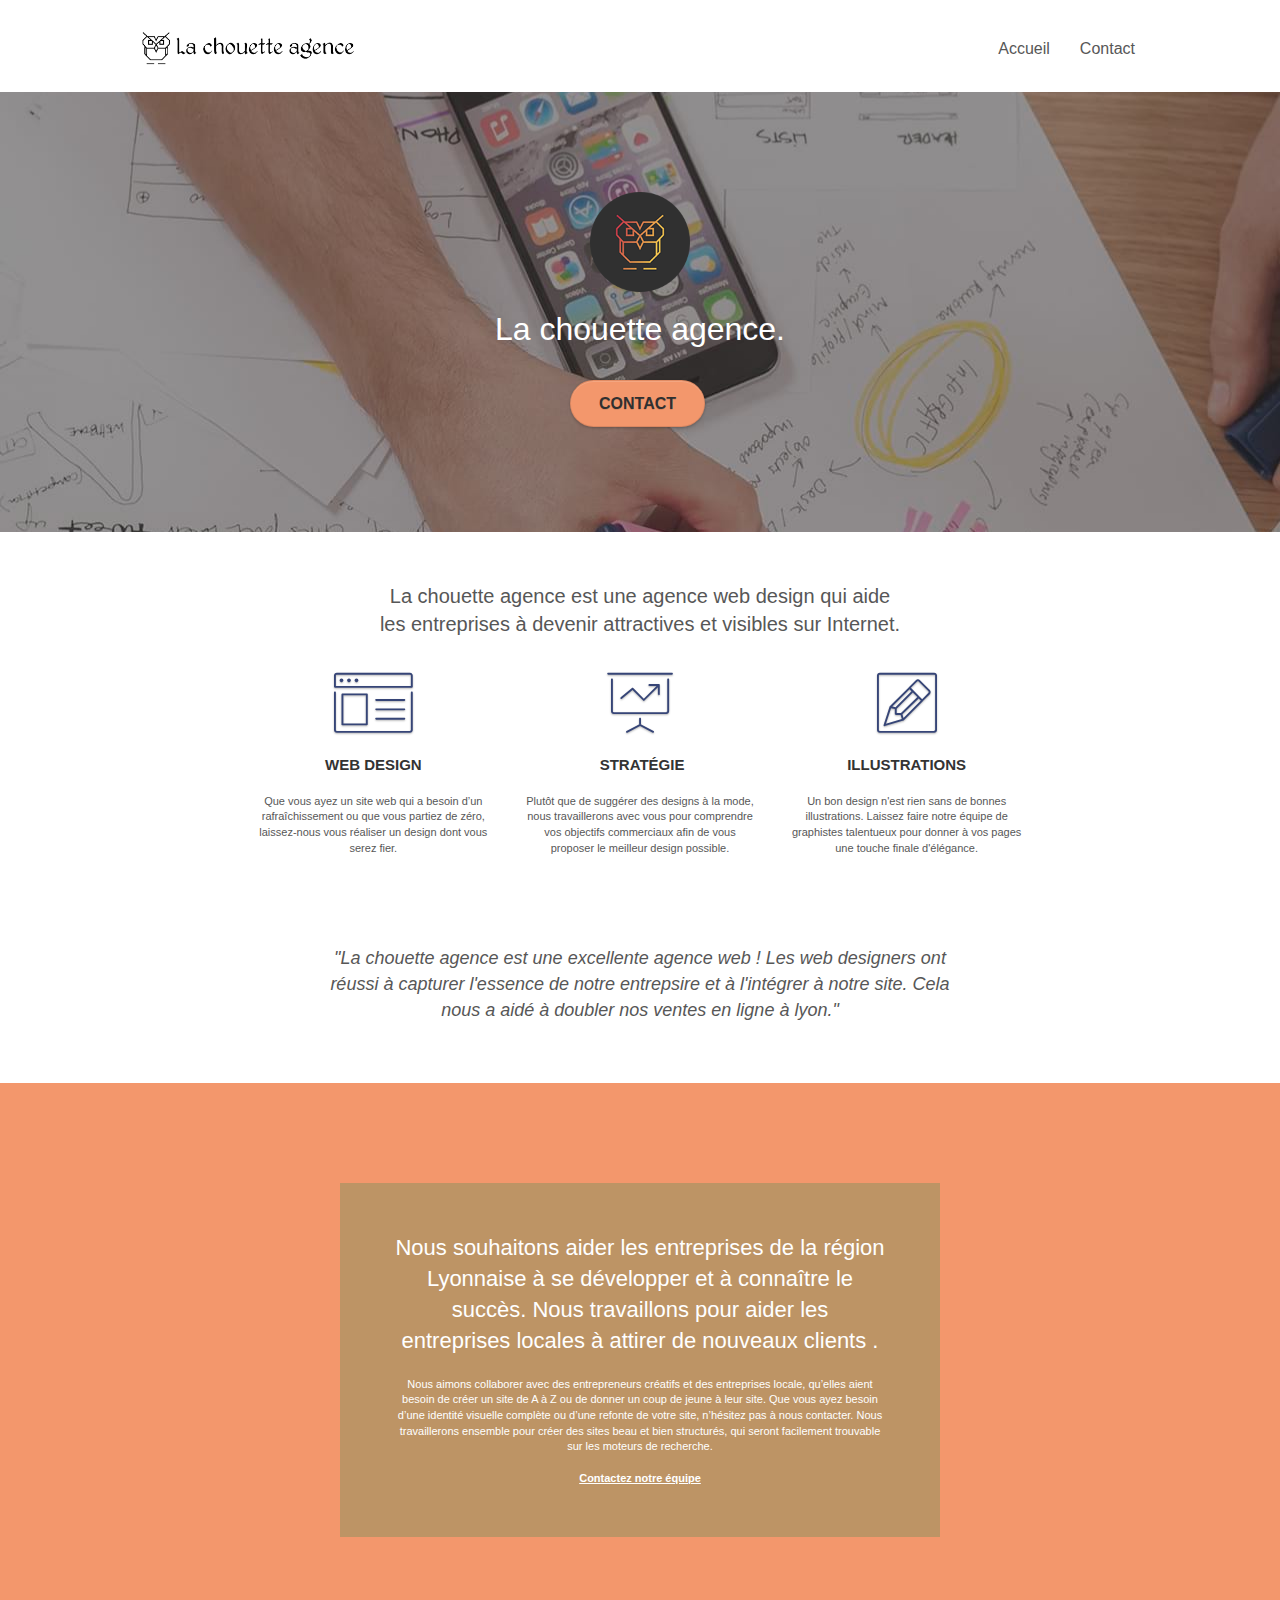
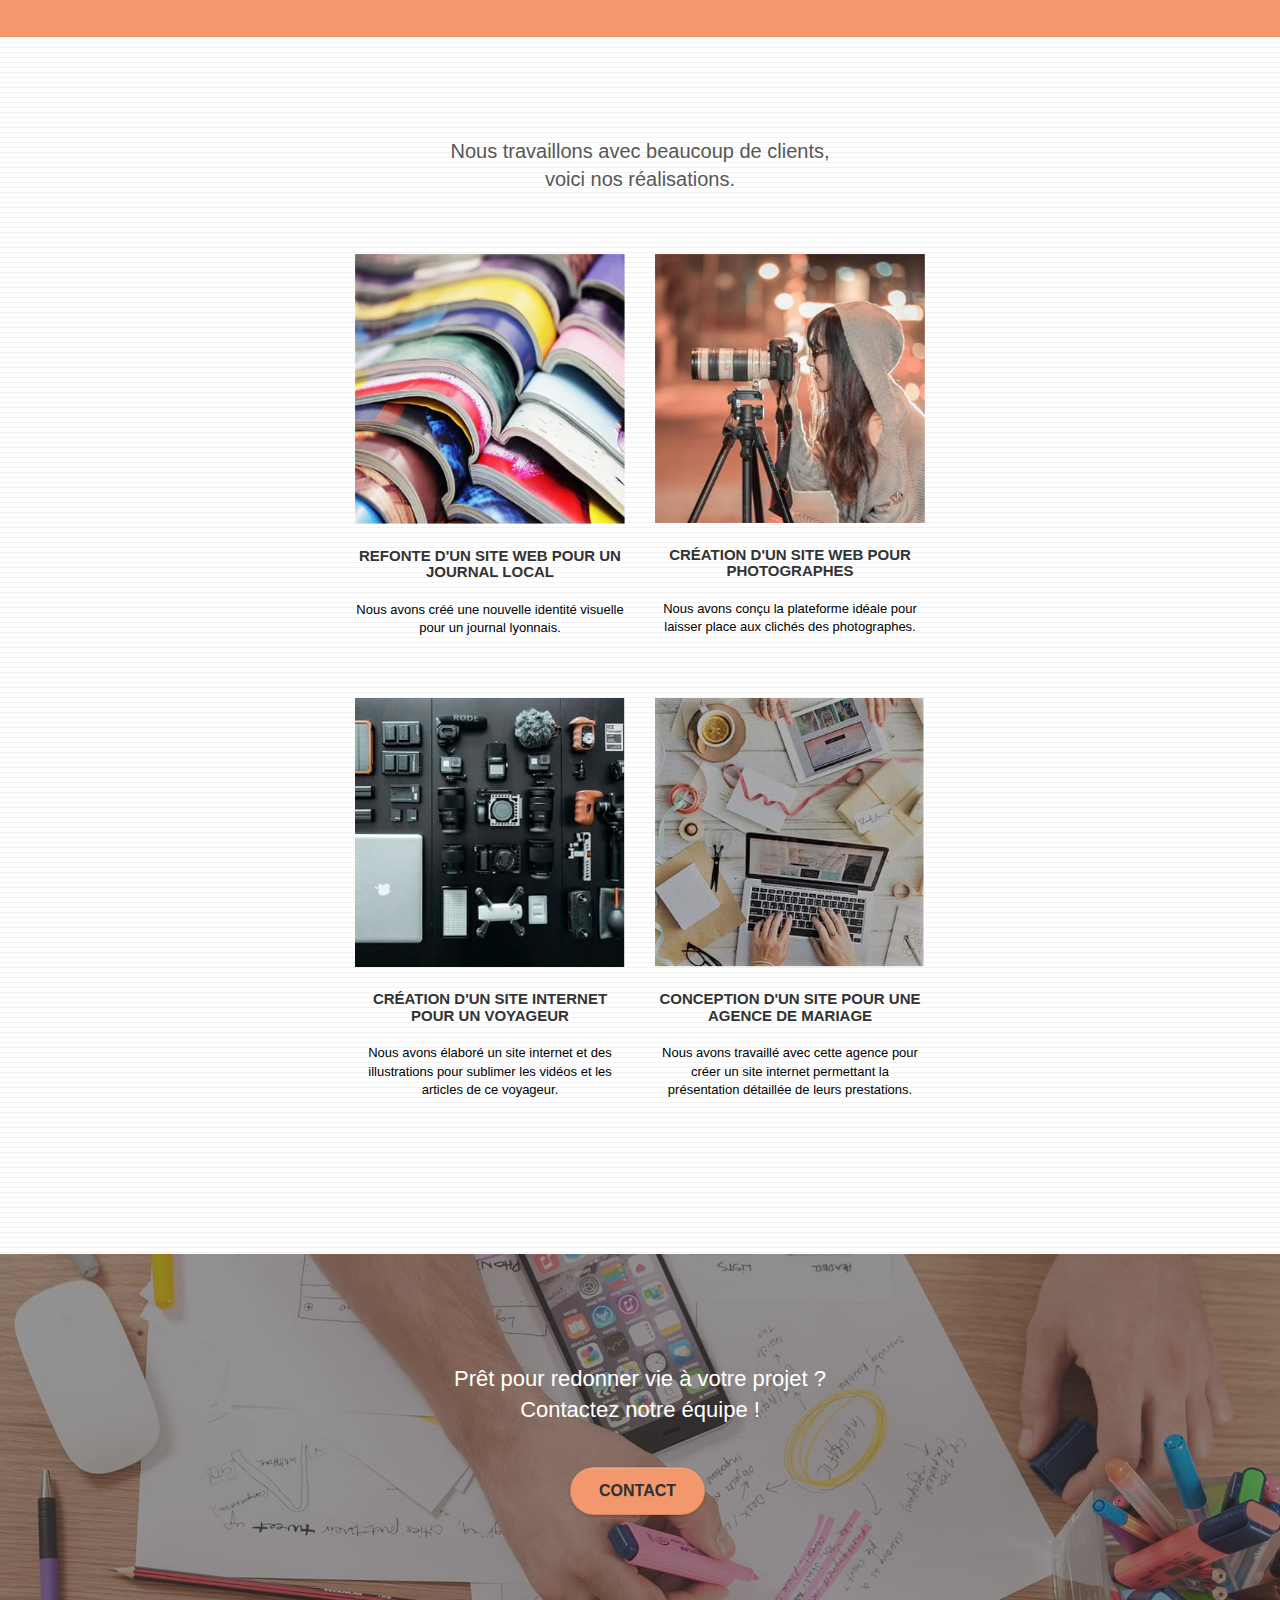
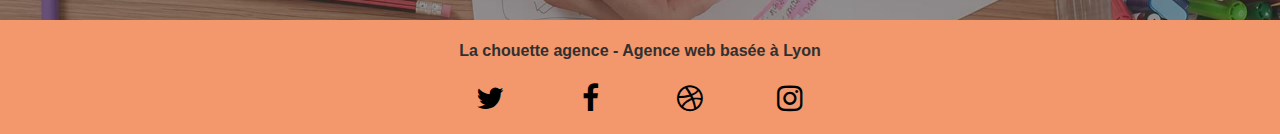
==== commit 96396af7: "testaria" ====
--- a/index.html
+++ b/index.html
@@ -2,8 +2,10 @@
 <html lang="fr">
 <head>
     <meta charset="utf-8">
-    <meta name="keywords" content="webdesign, webdesign lyon, Entreprise web design lyon, agence webdesign, site web, Creation siteweb, refonte design website, inspiration design, illustration, designers lyon, creatif design">
-    <meta name="description" content="webdesign, webdesign lyon, Entreprise web design lyon, agence webdesign, site web, Creation siteweb, refonte design website, inspiration design, illustration, designers lyon, creatif design">
+    <meta name="keywords" content="webdesign, webdesign lyon, Entreprise web design lyon, agence webdesign, site web, Creation
+	 siteweb, refonte design website, inspiration design, illustration, designers lyon, creatif design">
+    <meta name="description" content="webdesign, webdesign lyon, Entreprise web design lyon, 
+	agence webdesign, site web, Creation siteweb, refonte design website, inspiration design, illustration, designers lyon, creatif design">
     <meta name="viewport" content="width=device-width, initial-scale=1.0, viewport-fit=cover">
     <link rel="shortcut icon" type="image/png" href="favicon.jpg">
     
@@ -21,6 +23,7 @@
 
     <title>Entreprise webdesign Lyon</title>
 
+
     
 <!-- Analytics -->
  
@@ -30,233 +33,235 @@
 <body>
 <!-- Principal conteneur -->
 <div class="page-container">
-    
+<header>
 <!-- bloc-0 -->
-<div class="bloc bgc-white l-bloc " id="bloc-0">
-	<div class="container bloc-sm">
-
-		<nav class="navbar row">
-			<div class="navbar-header">
-				<a class="navbar-brand" href="index.html"><img src="img/la-chouette-agence.png" alt="paris web design logo agence web meilleure agence" height="40" /></a>
-				<button id="nav-toggle" type="button" class="ui-navbar-toggle navbar-toggle" data-toggle="collapse" data-target=".navbar-1">
-					<span class="sr-only">Toggle navigation</span><span class="icon-bar"></span><span class="icon-bar"></span><span class="icon-bar"></span>
-				</button>
-			</div>
-			<div class="collapse navbar-collapse navbar-1 special-dropdown-nav">
-				<ul class="site-navigation nav navbar-nav">
-					<li>
-						<a href="#">Accueil</a>
-					</li>
-					<li>
-					</li>
-					<li>
-						<a href="page2.html">Contact</a>
-					</li>
-				</ul>
-			</div>
-		</nav>
-	</div>
-</div>
+	<div class="bloc bgc-white l-bloc " id="bloc-0">
+		<div class="container bloc-sm">
+				<nav class="navbar row">
+					<div class="navbar-header">
+						<a class="navbar-brand" href="index.html"><img src="img/la-chouette-agence.png" alt="paris web design logo agence web meilleure agence" height="40" /></a>
+						<button id="nav-toggle" type="button" class="ui-navbar-toggle navbar-toggle" data-toggle="collapse" data-target=".navbar-1">
+							<span class="sr-only">Toggle navigation</span><span class="icon-bar"></span><span class="icon-bar"></span><span class="icon-bar"></span>
+						</button>
+					</div>
+					<div class="collapse navbar-collapse navbar-1 special-dropdown-nav">
+						<ul class="site-navigation nav navbar-nav">
+							<li>
+								<a href="#">Accueil</a>
+							</li>
+							<li>
+							</li>
+							<li>
+								<a href="page2.html" aria-label="Consulter la page contact">Contact</a>
+							</li>
+						</ul>
+					</div>
+				</nav>
+		</div>
+	</div>
 <!-- bloc-0 END -->
-
+</header> 
 <!-- bloc-1-presentation -->
-<div class="bloc bgc-dark-slate-blue bg-banniere d-bloc bg-t-edge bloc-bg-texture texture-paper b-parallax" id="bloc-1-hero">
-	<div class="container bloc-lg">
-		<div class="row tight-width-whitespace">
-			<div class="col-sm-12">
-				<img src="img/logo.png" class="center-block image-resize-mode" width="100" alt="La chouette agence, agence web paris, création logo paris" />
-				<h1 class="text-center hero-bloc-text tc-white ">
-					La chouette agence.
-				</h1>
-				<div class="text-center">
-					<a href="page2.html" class="btn btn-lg btn-clean btn-rd cta-hero btn-atomic-tangerine" id="cta-hero">Contact</a>
-				</div>
-			</div>
-		</div>
-	</div>
-</div>
-<!-- bloc-1-presentation END -->
-
-<!-- bloc-2-services -->
-<div class="bloc bgc-white l-bloc" id="bloc-2-services">
-	<div class="container bloc-md">
-		<div class="row">
-			<div class="col-sm-12 text-center">
-				<p class=" texttitle text-center ">
-					La chouette agence est une agence web design qui aide <br> les entreprises à devenir attractives et visibles sur Internet.
-			</div>
-		</div>
-		<div class="row voffset-lg med-width-whitespace">
-			<div class="col-sm-4">
-				<div class="text-center">
-					<span class="et-icon-browser sm-shadow icon-dark-slate-blue icons icon-lg"></span>
-				</div>
-				<h2 class="mg-md text-center">
-					Web design
-				</h2>
-				<p class="text-center ">
-					Que vous ayez un site web qui a besoin d&rsquo;un rafraîchissement ou que vous partiez de zéro, laissez-nous vous réaliser un design dont vous serez fier.
-				</p>
-			</div>
-			<div class="col-sm-4">
-				<div class="text-center">
-					<span class="et-icon-presentation sm-shadow icon-dark-slate-blue icons icon-lg"></span>
-				</div>
-				<h2 class="mg-md text-center">
-					&nbsp;Stratégie
-				</h2>
-				<p class="text-center ">
-					Plutôt que de suggérer des designs à la mode, nous travaillerons avec vous pour comprendre vos objectifs commerciaux afin de vous proposer le meilleur design possible.<br>
-				</p>
-			</div>
-			<div class="col-sm-4">
-				<div class="text-center">
-					<span class="et-icon-edit sm-shadow icon-dark-slate-blue icons icon-lg"></span>
-				</div>
-				<h2 class="mg-md text-center">
-					Illustrations
-				</h2>
-				<p class="text-center ">
-					Un bon design n'est rien sans de bonnes illustrations. Laissez faire notre équipe de graphistes talentueux pour donner à vos pages une touche finale d'élégance.
-				</p>
-			</div>
-		</div>
-		<div class="row voffset-lg voffset">
-			<div class="col-xs-12 col-md-8 col-md-offset-2 text-center">
-				<p class=" citation text-center ">
-				  "La chouette agence est une excellente agence web ! Les web designers ont réussi à capturer l'essence de notre entrepsire et à l'intégrer à notre site. Cela nous a aidé à doubler nos ventes en ligne à lyon."
-				</p>
-
-			</div>
-		</div>
-	</div>
-</div>
-<!-- bloc-2-services END -->
-
-<!-- bloc-3-what-i-do -->
-<div class="bloc tc-white bgc-atomic-tangerine bg-presentation d-bloc bloc-bg-texture texture-paper b-parallax" id="bloc-3-what-i-do">
-	<div class="container bloc-lg">
-		<div class="row tight-width-whitespace black-background">
-			<div class="col-sm-12">
+<main>
+	<div class="bloc bgc-dark-slate-blue bg-banniere d-bloc bg-t-edge bloc-bg-texture texture-paper b-parallax" id="bloc-1-hero">
+		<div class="container bloc-lg">
+			<div class="row tight-width-whitespace">
+				<div class="col-sm-12">
+					<img src="img/logo.png" class="center-block image-resize-mode" width="100" alt="La chouette agence, agence web paris, création logo paris" />
+					<h1 class="text-center hero-bloc-text tc-white ">
+						La chouette agence.
+					</h1>
+					<div class="text-center">
+						<a href="page2.html" class="btn btn-lg btn-clean btn-rd cta-hero btn-atomic-tangerine" id="cta-hero">Contact</a>
+					</div>
+				</div>
+			</div>
+		</div>
+	</div>
+	<!-- bloc-1-presentation END -->
+
+	<!-- bloc-2-services -->
+	<div class="bloc bgc-white l-bloc" id="bloc-2-services">
+		<div class="container bloc-md">
+			<div class="row">
+				<div class="col-sm-12 text-center">
+					<p class=" texttitle text-center ">
+						La chouette agence est une agence web design qui aide <br> les entreprises à devenir attractives et visibles sur Internet.
+				</div>
+			</div>
+			<div class="row voffset-lg med-width-whitespace">
+				<div class="col-sm-4">
+					<div class="text-center">
+						<span class="et-icon-browser sm-shadow icon-dark-slate-blue icons icon-lg"></span>
+					</div>
+					<h2 class="mg-md text-center">
+						Web design
+					</h2>
+					<p class="text-center ">
+						Que vous ayez un site web qui a besoin d&rsquo;un rafraîchissement ou que vous partiez de zéro, laissez-nous vous réaliser un design dont vous serez fier.
+					</p>
+				</div>
+				<div class="col-sm-4">
+					<div class="text-center">
+						<span class="et-icon-presentation sm-shadow icon-dark-slate-blue icons icon-lg"></span>
+					</div>
+					<h2 class="mg-md text-center">
+						&nbsp;Stratégie
+					</h2>
+					<p class="text-center ">
+						Plutôt que de suggérer des designs à la mode, nous travaillerons avec vous pour comprendre vos objectifs commerciaux afin de vous proposer le meilleur design possible.<br>
+					</p>
+				</div>
+				<div class="col-sm-4">
+					<div class="text-center">
+						<span class="et-icon-edit sm-shadow icon-dark-slate-blue icons icon-lg"></span>
+					</div>
+					<h2 class="mg-md text-center">
+						Illustrations
+					</h2>
+					<p class="text-center ">
+						Un bon design n'est rien sans de bonnes illustrations. Laissez faire notre équipe de graphistes talentueux pour donner à vos pages une touche finale d'élégance.
+					</p>
+				</div>
+			</div>
+			<div class="row voffset-lg voffset">
+				<div class="col-xs-12 col-md-8 col-md-offset-2 text-center">
+					<p class=" citation text-center ">
+					"La chouette agence est une excellente agence web ! Les web designers ont réussi à capturer l'essence de notre entrepsire et à l'intégrer à notre site. Cela nous a aidé à doubler nos ventes en ligne à lyon."
+					</p>
+
+				</div>
+			</div>
+		</div>
+	</div>
+	<!-- bloc-2-services END -->
+
+	<!-- bloc-3-what-i-do -->
+	<div class="bloc tc-white bgc-atomic-tangerine bg-presentation d-bloc bloc-bg-texture texture-paper b-parallax" id="bloc-3-what-i-do">
+		<div class="container bloc-lg">
+			<div class="row tight-width-whitespace black-background">
+				<div class="col-sm-12">
+					<h3 class="mg-md text-center tc-white">
+						Nous souhaitons aider les entreprises de la région Lyonnaise à se développer et à connaître le succès. Nous travaillons pour aider les entreprises locales à attirer de nouveaux clients .<br>
+					</h3>
+					<p class="text-center white">
+						Nous aimons collaborer avec des entrepreneurs créatifs et des entreprises locale, qu’elles aient besoin de créer un site de A à Z ou de donner un coup de jeune à leur site. Que vous ayez besoin d’une identité visuelle complète ou d’une refonte de votre site, n’hésitez pas à nous contacter. Nous travaillerons ensemble pour créer des sites beau et bien structurés, qui seront facilement trouvable sur les moteurs de recherche. <br><br><a class="ltc-white bold-link" href="page2.html" aria-label="vous pouvez contacter notre equipe">Contactez notre équipe</a><br>
+					</p>
+				</div>
+			</div>
+		</div>
+	</div>
+	<!-- bloc-3-what-i-do END -->
+
+	<!-- bloc-4-portfolio -->
+	<div class="bloc bgc-white bg-lines-h2-bg bg-repeat l-bloc" id="bloc-4-portfolio">
+		<div class="container bloc-lg">
+			<div class="row">
+				<div class="col-sm-12 text-center">
+					<p class="sectionrealisation"> Nous travaillons avec beaucoup de clients,<br> voici nos réalisations.</p>
+				</div>
+			</div>
+			<div class="row tight-width-whitespace portfolio-row">
+				<div class="col-sm-6">
+					<a href="#"  data-lightbox="img/colors.jpg" data-gallery-id="gallery-1" data-caption="Refonte d'un site web pour un journal local" data-frame="snapshot-lb">
+						<img src="img/colors.jpg" alt="refonte site web journal" class="  img-responsive portfolio-thumb" /></a>
+					<h4 class="mg-md text-center">
+						Refonte d'un site web pour un journal local
+					</h4>
+					<p class="text-center legend">
+						Nous avons créé une nouvelle identité visuelle pour un journal lyonnais.
+					</p>
+				</div>
+				<div class="col-sm-6" >
+					<a href="#"  data-lightbox="img/photographe.jpg" data-gallery-id="gallery-1" data-caption="Création d'un site web pour photographes" data-frame="snapshot-lb">
+						<img src="img/photographe.jpg" class="  img-responsive portfolio-thumb" alt="Création d'un site web pour photographes" /></a>
+					<h4 class="mg-md text-center">
+						Création d'un site web pour photographes
+					</h4>
+					<p class="text-center legend">
+						Nous avons conçu la plateforme idéale pour laisser place aux clichés des photographes.
+					</p>
+				</div>
+			</div>
+			<div class="row tight-width-whitespace portfolio-row">
+				<div class="col-sm-6">
+					<a href="#"  data-lightbox="img/3.jpg" data-gallery-id="gallery-1" data-caption="Création d'un site internet pour un voyageur" data-frame="snapshot-lb">
+						<img src="img/3.jpg" class="  img-responsive portfolio-thumb" alt="Création d'un site web pour voyageur"/></a>
+					<h4 class="mg-md text-center">
+						Création d'un site internet pour un voyageur
+					</h4>
+					<p class="text-center legend">
+						Nous avons élaboré un site internet et des illustrations pour sublimer les vidéos et les articles de ce voyageur.
+					</p>
+				</div>
+				<div class="col-sm-6">
+					<a href="#"  data-lightbox="img/4.jpg" data-gallery-id="gallery-1" data-caption="Conception d'un site pour une agence de mariage" data-frame="snapshot-lb">
+						<img src="img/4.jpg" class=" img-responsive   portfolio-thumb" alt="Création d'un site web pour agence de mariage" />
+					</a>
+					<h4 class="mg-md text-center">
+						Conception d'un site pour une agence de mariage
+					</h4>
+					<p class="text-center legend">
+						Nous avons travaillé avec cette agence pour créer un site internet permettant la présentation détaillée de leurs prestations.
+					</p>
+				</div>
+			</div>
+		</div>
+	</div>
+	<!-- bloc-4-portfolio END -->
+
+	<!-- bloc-5-cta -->
+	<div class="bloc bgc-dark-slate-blue bg-banniere d-bloc bloc-bg-texture texture-paper" id="bloc-5-cta">
+		<div class="container bloc-lg">
+			<div class="row">
 				<h3 class="mg-md text-center tc-white">
-					Nous souhaitons aider les entreprises de la région Lyonnaise à se développer et à connaître le succès. Nous travaillons pour aider les entreprises locales à attirer de nouveaux clients .<br>
+					Prêt pour redonner vie à votre projet ?<br>Contactez notre équipe !
 				</h3>
-				<p class="text-center white">
-					Nous aimons collaborer avec des entrepreneurs créatifs et des entreprises locale, qu’elles aient besoin de créer un site de A à Z ou de donner un coup de jeune à leur site. Que vous ayez besoin d’une identité visuelle complète ou d’une refonte de votre site, n’hésitez pas à nous contacter. Nous travaillerons ensemble pour créer des sites beau et bien structurés, qui seront facilement trouvable sur les moteurs de recherche. <br><br><a class="ltc-white bold-link" href="page2.html">Contactez notre équipe</a><br>
-				</p>
-			</div>
-		</div>
-	</div>
-</div>
-<!-- bloc-3-what-i-do END -->
-
-<!-- bloc-4-portfolio -->
-<div class="bloc bgc-white bg-lines-h2-bg bg-repeat l-bloc" id="bloc-4-portfolio">
-	<div class="container bloc-lg">
-		<div class="row">
-			<div class="col-sm-12 text-center">
-				<p class="sectionrealisation"> Nous travaillons avec beaucoup de clients,<br> voici nos réalisations.</p>
-			</div>
-		</div>
-		<div class="row tight-width-whitespace portfolio-row">
-			<div class="col-sm-6">
-				<a href="#"  data-lightbox="img/colors.jpg" data-gallery-id="gallery-1" data-caption="Refonte d'un site web pour un journal local" data-frame="snapshot-lb">
-					<img src="img/colors.jpg" alt="paris web design logo agence web meilleure agence et refonte site web journal" class="  img-responsive portfolio-thumb" /></a>
-				<h4 class="mg-md text-center">
-					Refonte d'un site web pour un journal local
-				</h4>
-				<p class="text-center legend">
-					Nous avons créé une nouvelle identité visuelle pour un journal lyonnais.
-				</p>
-			</div>
-			<div class="col-sm-6" >
-				<a href="#"  data-lightbox="img/photographe.jpg" data-gallery-id="gallery-1" data-caption="Création d'un site web pour photographes" data-frame="snapshot-lb">
-					<img src="img/photographe.jpg" class="  img-responsive portfolio-thumb" alt="paris web design logo agence web meilleure agence, Création d'un site web pour photographes" /></a>
-				<h4 class="mg-md text-center">
-					Création d'un site web pour photographes
-				</h4>
-				<p class="text-center legend">
-					Nous avons conçu la plateforme idéale pour laisser place aux clichés des photographes.
-				</p>
-			</div>
-		</div>
-		<div class="row tight-width-whitespace portfolio-row">
-			<div class="col-sm-6">
-				<a href="#"  data-lightbox="img/3.jpg" data-gallery-id="gallery-1" data-caption="Création d'un site internet pour un voyageur" data-frame="snapshot-lb">
-					<img src="img/3.jpg" class="  img-responsive portfolio-thumb" alt="paris web design logo agence web meilleure agence, Création d'un site web pour voyageur"/></a>
-				<h4 class="mg-md text-center">
-					Création d'un site internet pour un voyageur
-				</h4>
-				<p class="text-center legend">
-					Nous avons élaboré un site internet et des illustrations pour sublimer les vidéos et les articles de ce voyageur.
-				</p>
-			</div>
-			<div class="col-sm-6">
-				<a href="#"  data-lightbox="img/4.jpg" data-gallery-id="gallery-1" data-caption="Conception d'un site pour une agence de mariage" data-frame="snapshot-lb">
-					<img src="img/4.jpg" class=" img-responsive   portfolio-thumb" alt="paris web design logo agence web meilleure agence, Création d'un site web pour agence de mariage" />
-				</a>
-				<h4 class="mg-md text-center">
-					Conception d'un site pour une agence de mariage
-				</h4>
-				<p class="text-center legend">
-					Nous avons travaillé avec cette agence pour créer un site internet permettant la présentation détaillée de leurs prestations.
-				</p>
-			</div>
-		</div>
-	</div>
-</div>
-<!-- bloc-4-portfolio END -->
-
-<!-- bloc-5-cta -->
-<div class="bloc bgc-dark-slate-blue bg-banniere d-bloc bloc-bg-texture texture-paper" id="bloc-5-cta">
-	<div class="container bloc-lg">
-		<div class="row">
-			<h3 class="mg-md text-center tc-white">
-				Prêt pour redonner vie à votre projet ?<br>Contactez notre équipe !
-			</h3>
-			<div class="col-sm-12 text-center">
-				<a href="page2.html" class="btn btn-atomic-tangerine btn-clean btn-rd btn-lg cta-hero">Contact</a>
-			</div>
-		</div>
-	</div>
-</div>
-<!-- bloc-5-cta END -->
-
+				<div class="col-sm-12 text-center">
+					<a href="page2.html" class="btn btn-atomic-tangerine btn-clean btn-rd btn-lg cta-hero">Contact</a>
+				</div>
+			</div>
+		</div>
+	</div>
+	<!-- bloc-5-cta END -->
+</main>
 <!-- Footer - bloc-8 -->
-<div class="bloc bgc-atomic-tangerine d-bloc" id="bloc-8">
-	<div class="container bloc-sm">
-		<div class="row">
-			<div class="col-sm-12">
-				<p class="text-center textfooter ">
-					La chouette agence - Agence web basée à Lyon<br>
-				</p>
-				<div class="row row-no-gutters social">
-					<div class="col-sm-3">
-						<div class="text-center">
-							<a class="twitter" href="https://twitter.com/agence_chouette?"><i class="fa fa-twitter icon-md "></i></a>
-						</div>
-					</div>
-					<div class="col-sm-3">
-						<div class="text-center">
-							<a class="facebook" href="https://www.facebook.com/La-Chouette-Agence-101700188845251"><i class="fa fa-facebook icon-md"></i></a>
-						</div>
-					</div>
-					<div class="col-sm-3">
-						<div class="text-center">
-							<a class="dribble" href="https://dribbble.com/agencednd?"><i class="fa fa-dribbble icon-md "></i></a>
-						</div>
-					</div>
-					<div class="col-sm-3">
-						<div class="text-center">
-							<a class="instagram" href="https://www.instagram.com/agencechouette/?"><i class="fa fa-instagram icon-md"></i></a>
-						</div>
-					</div>
-					
-				</div>
-			</div>
-		</div>
-	</div>
-</div>
+<footer>
+	<div class="bloc bgc-atomic-tangerine d-bloc" id="bloc-8">
+		<div class="container bloc-sm">
+			<div class="row">
+				<div class="col-sm-12">
+					<p class="text-center textfooter ">
+						La chouette agence - Agence web basée à Lyon<br>
+					</p>
+					<div class="row row-no-gutters social">
+						<div class="col-sm-3">
+							<div class="text-center">
+								<a class="twitter" href="https://twitter.com/agence_chouette?" aria-label="condulter page twitter"><i class="fa fa-twitter icon-md "></i></a>
+							</div>
+						</div>
+						<div class="col-sm-3">
+							<div class="text-center">
+								<a class="facebook" href="https://www.facebook.com/La-Chouette-Agence-101700188845251" title="condulter page facebook"><i class="fa fa-facebook icon-md"></i></a>
+							</div>
+						</div>
+						<div class="col-sm-3">
+							<div class="text-center">
+								<a class="dribble" href="https://dribbble.com/agencednd?" aria-label="condulter page dribble"><i class="fa fa-dribbble icon-md "></i></a>
+							</div>
+						</div>
+						<div class="col-sm-3">
+							<div class="text-center">
+								<a class="instagram" href="https://www.instagram.com/agencechouette/?" aria-label="condulter page instagram"><i class="fa fa-instagram icon-md"></i></a>
+							</div>
+						</div>
+						
+					</div>
+				</div>
+			</div>
+		</div>
+	</div>
+</footer>
 <!-- Footer - bloc-8 END -->
 
 </div>
--- a/style.css
+++ b/style.css
@@ -1,4 +1,807 @@
-body{margin:0;padding:0;background:#FFF;overflow-x:hidden;-webkit-font-smoothing:antialiased;-moz-osx-font-smoothing:grayscale}a,button{transition:all .3s ease-in-out;outline:none!important}a:hover{text-decoration:none;cursor:pointer}#page-loading-blocs-notifaction{position:fixed;top:0;bottom:0;width:100%;z-index:100000;background:#fff url("img/pageload-spinner.gif") no-repeat center center}.bloc{width:100%;clear:both;background:50% 50% no-repeat;padding:0 50px;-webkit-background-size:cover;-moz-background-size:cover;-o-background-size:cover;background-size:cover;position:relative}.bloc .container{padding-left:0;padding-right:0}.bloc-lg{padding:100px 50px}.bloc-md{padding:50px}.bloc-sm{padding:20px 50px}.bg-center,.bg-l-edge,.bg-r-edge,.bg-t-edge,.bg-b-edge,.bg-tl-edge,.bg-bl-edge,.bg-tr-edge,.bg-br-edge,.bg-repeat{-webkit-background-size:auto!important;-moz-background-size:auto!important;-o-background-size:auto!important;background-size:auto!important}.bg-repeat{background:repeat}.bg-t-edge{background:top no-repeat}.b-parallax{background-attachment:fixed}.d-bloc{color:rgba(255,255,255,.7)}.d-bloc button:hover{color:rgba(255,255,255,.9)}.d-bloc .icon-round,.d-bloc .icon-square,.d-bloc .icon-rounded,.d-bloc .icon-semi-rounded-a,.d-bloc .icon-semi-rounded-b{border-color:rgba(255,255,255,.9)}.d-bloc .divider-h span{border-color:rgba(255,255,255,.2)}.d-bloc .a-btn,.d-bloc .navbar a,.d-bloc .navbar-brand,.d-bloc a .icon-sm,.d-bloc a .icon-md,.d-bloc a .icon-lg,.d-bloc a .icon-xl,.d-bloc h1 a,.d-bloc h2 a,.d-bloc h3 a,.d-bloc h4 a,.d-bloc h5 a,.d-bloc h6 a,.d-bloc p a{color:black}.d-bloc .a-btn:hover,.d-bloc .navbar a:hover,.d-bloc .navbar-brand:hover,.d-bloc a:hover .icon-sm,.d-bloc a:hover .icon-md,.d-bloc a:hover .icon-lg,.d-bloc a:hover .icon-xl,.d-bloc h1 a:hover,.d-bloc h2 a:hover,.d-bloc h3 a:hover,.d-bloc h4 a:hover,.d-bloc h5 a:hover,.d-bloc h6 a:hover,.d-bloc p a:hover{color:#303030}.d-bloc 
-.navbar-toggle .icon-bar{background:rgba(255,255,255,1)}
-.d-bloc .btn-wire,.d-bloc .btn-wire:hover{color:rgba(255,255,255,1);border-color:rgba(255,255,255,1)}
-.d-bloc .panel{color:rgba(0,0,0,.5)}.d-bloc .panel button:hover{color:rgba(0,0,0,.7)}.d-bloc .panel icon{border-color:rgba(0,0,0,.7)}.d-bloc .panel .divider-h span{border-color:rgba(0,0,0,.1)}.d-bloc .panel .a-btn{color:rgba(0,0,0,.6)}.d-bloc .panel .a-btn:hover{color:rgba(0,0,0,1)}.d-bloc .panel .btn-wire,.d-bloc .panel .btn-wire:hover{color:rgba(0,0,0,.7);border-color:rgba(0,0,0,.3)}.d-bloc .panel,.l-bloc{color:rgba(0,0,0,.5)}.d-bloc .panel button:hover,.l-bloc button:hover{color:rgba(0,0,0,.7)}.l-bloc .icon-round,.l-bloc .icon-square,.l-bloc .icon-rounded,.l-bloc .icon-semi-rounded-a,.l-bloc .icon-semi-rounded-b{border-color:rgba(0,0,0,.7)}.d-bloc .panel .divider-h span,.l-bloc .divider-h span{border-color:rgba(0,0,0,.1)}.d-bloc .panel .a-btn,.l-bloc .a-btn,.l-bloc .navbar a,.l-bloc .navbar-brand,.l-bloc a .icon-sm,.l-bloc a .icon-md,.l-bloc a .icon-lg,.l-bloc a .icon-xl,.l-bloc h1 a,.l-bloc h2 a,.l-bloc h3 a,.l-bloc h4 a,.l-bloc h5 a,.l-bloc h6 a,.l-bloc p a{color:rgba(0,0,0,.6)}.d-bloc .panel .a-btn:hover,.l-bloc .a-btn:hover,.l-bloc .navbar a:hover,.l-bloc .navbar-brand:hover,.l-bloc a:hover .icon-sm,.l-bloc a:hover .icon-md,.l-bloc a:hover .icon-lg,.l-bloc a:hover .icon-xl,.l-bloc h1 a:hover,.l-bloc h2 a:hover,.l-bloc h3 a:hover,.l-bloc h4 a:hover,.l-bloc h5 a:hover,.l-bloc h6 a:hover,.l-bloc p a:hover{color:rgba(0,0,0,1)}.l-bloc .navbar-toggle .icon-bar{color:rgba(0,0,0,.6)}.d-bloc .panel .btn-wire,.d-bloc .panel .btn-wire:hover,.l-bloc .btn-wire,.l-bloc .btn-wire:hover{color:rgba(0,0,0,.7);border-color:rgba(0,0,0,.3)}.voffset{margin-top:30px}.voffset-lg{margin-top:80px}.row-no-gutters{margin-right:0;margin-left:0}.row.row-no-gutters>[class^="col-"],.row.row-no-gutters>[class*=" col-"]{padding-right:0;padding-left:0}#bloc-1-hero h1{font-size:32px}.navbar{margin-bottom:0;z-index:1}.navbar-brand{height:auto;padding:3px 15px;font-size:25px;font-weight:normal;font-weight:600;line-height:44px}.navbar-brand img{max-height:200px;margin:0 5px 0 0;display:inline}.navbar-brand img[src$=svg]{min-width:100px}.nav-center .navbar-brand img{margin:0}.navbar .nav{padding-top:2px;margin-right:-16px;float:right;z-index:1}.nav>li{float:left;margin-top:4px;font-size:16px}.navbar-nav .open .dropdown-menu>li>a{text-align:inherit}.nav>li a:hover,.nav>li a:focus{background:transparent}.navbar-toggle{margin:10px 10px 0 0;border:0}.navbar-toggle:hover{background:transparent!important}.navbar-toggle .icon-bar{background-color:rgba(0,0,0,.5);width:26px}.nav-invert .navbar .nav{float:left}.nav-invert .navbar-header,.nav-invert .navbar-brand{float:right;position:relative;z-index:2}@media(min-width:768px){.site-navigation{position:absolute;top:50%;right:20px;transform:translate(0,-50%);-webkit-transform:translateY(-50%)}.nav>li .dropdown-menu a,.nav>li .dropdown-menu a:hover{color:#484848}.nav-invert .site-navigation{left:0;right:0}.nav-center{text-align:center}.nav-center .navbar-header{width:100%}.nav-center .navbar-header,.nav-center .navbar-brand,.nav-center .nav>li{float:none;display:inline-block}.nav-center .site-navigation{position:relative;width:100%;right:0;margin-right:0;margin-top:20px}.nav-center.mini-nav .navbar-toggle{float:none;margin:10px auto 0}}.nav>li>.dropdown a{background:none!important;display:block;padding:14px 15px}nav .caret{margin:0 5px}.dropdown-menu .dropdown-menu{top:-8px;left:100%}.dropdown-menu .dropmenu-flow-right{top:100%;left:0;margin-left:-1px;border-top-left-radius:0;border-top-right-radius:0}.dropdown-menu .dropdown span{border:4px solid black;border-top-color:transparent;border-right-color:transparent;border-bottom-color:transparent;margin:6px -5px 0 0!important;float:right}.mg-md{margin-top:10px;margin-bottom:20px}.mg-lg{margin-top:10px;margin-bottom:40px}.btn{margin:0 5px 5px 0}.btn.pull-right{margin:0 0 5px 5px}.btn-d,.btn-d:hover,.btn-d:focus{color:#FFF;background:rgba(0,0,0,.3)}button{outline:none!important}.btn-rd{border-radius:40px}.btn-clean{border:1px solid rgba(0,0,0,.08);border-bottom-color:rgba(0,0,0,.1);text-shadow:0 1px 0 rgba(0,0,1,.1);box-shadow:0 1px 3px rgba(0,0,1,.25),inset 0 1px 0 0 rgba(255,255,255,.15)}.icon-md{font-size:30px!important}.icon-lg{font-size:60px!important}.sm-shadow{text-shadow:0 1px 2px rgba(0,0,0,.3)}.panel-sq,.panel-sq .panel-heading,.panel-sq .panel-footer{border-radius:0}.panel-rd{border-radius:30px}.panel-rd .panel-heading{border-radius:29px 29px 0 0}.panel-rd .panel-footer{border-radius:0 0 29px 29px}.form-control{border-color:rgba(0,0,0,.1);box-shadow:none}.textinformation{font-size:15px;font-weight:bold;margin-top:20px}.scrollToTop{width:40px;height:40px;position:fixed;bottom:20px;right:20px;opacity:0;z-index:500;transition:all .3s ease-in-out}.scrollToTop span{margin-top:6px}.showScrollTop{font-size:14px;opacity:1}a[data-lightbox]{position:relative;display:block;text-align:center}a[data-lightbox]:hover::before{content:"+";font-family:"HelveticaNeue-Light","Helvetica Neue Light","Helvetica Neue",Helvetica,Arial;font-size:32px;width:50px;height:50px;margin-left:-25px;border-radius:50%;background:rgba(0,0,0,.6);color:#FFF;font-weight:100;z-index:1;position:absolute;top:50%;transform:translateY(-50%);-webkit-transform:translateY(-50%)}a[data-lightbox]:hover img{opacity:.6;-webkit-animation-fill-mode:none;animation-fill-mode:none}#lightbox-modal{display:flex;align-items:center}#lightbox-modal .modal-dialog{width:90%;max-width:900px;margin:0 auto 0}#lightbox-modal .modal-dialog img{max-height:90vh;margin:0 auto}.lightbox-caption{padding:20px;color:#FFF;background:rgba(0,0,0,.5);position:absolute;left:15px;right:15px;bottom:5px}.close-lightbox{color:#FFF;font-size:30px;position:absolute;top:20px;right:20px;z-index:20;background:rgba(0,0,0,.5);border:0;line-height:30px;padding:0 9px 5px;opacity:.3}.close-lightbox:hover,.next-lightbox:hover,.prev-lightbox:hover{opacity:1.0;color:#FFF}.next-lightbox,.prev-lightbox{font-size:20px;color:rgba(255,255,255,.9);background:rgba(0,0,0,.5);transition:all .2s ease-in-out;position:absolute;top:45%;z-index:1;opacity:.4}.next-lightbox{padding:6px 8px 1px 13px;right:25px}.prev-lightbox{padding:6px 13px 1px 10px;left:25px}.snapshot-lb .modal-body{padding-bottom:45px}.snapshot-lb .lightbox-caption{padding:0;color:rgba(0,0,0,.5);background:0}h1,h2,h3,h4,h5,h6,p,label,.btn,a{font-family:"helvetica";font-weight:400;color:#575757!important}.container{max-width:1000px}.hero-bloc-text{font-size:38px}.hero-bloc-text-sub{font-size:36px}.statement-bloc-text{line-height:26px;font-style:italic;font-size:20px;text-align:center;font-weight:lighter;max-width:520px;margin:auto auto auto auto}p{font-size:11px}.tight-width-whitespace{max-width:600px;margin:auto auto auto auto}.h1{font-size:20px;font-family:"Open Sans"}.cta-hero{margin-top:22px;color:#303030!important;text-transform:uppercase;padding:12px 28px 12px 28px;font-size:16px;font-weight:700}.textfooter{color:#303030!important;font-size:16px;font-weight:bold}.social{max-width:400px;margin:20px auto auto auto}h2{font-size:15px;text-transform:uppercase;font-weight:700;color:#333333!important}h3{font-size:22px;line-height:1.4em}h4{font-size:15px;text-transform:uppercase;font-weight:700;color:#333333!important}.med-width-whitespace{max-width:800px;margin:auto auto auto auto;box-shadow:0 0 0 #000}h1{color:#333333!important}h4{color:#333333!important}.icons{margin-bottom:14px;margin-top:24px}.white{color:#FFFFFF!important}.portfolio-thumb{margin-bottom:24px}.portfolio-row{margin-bottom:44px;margin-top:50px}.avatar{box-shadow:0 4px 9px rgba(0,0,0,0.3)}.black-background{background-color:rgba(165,147,99,0.7);padding:40px 40px 40px 40px}.bold-link{font-weight:900;text-decoration:underline!important}.bgc-white{background-color:#fff}.bgc-dark-slate-blue{background-color:#364577}.bgc-atomic-tangerine{background-color:#f3976c}.tc-white{color:white!important}.btn-atomic-tangerine{background:#f3976c;color:#303030!important}.btn-atomic-tangerine:hover{box-shadow:rgba(0,0,0,0.3) 0 19px 38px,rgba(0,0,0,0.22) 0 15px 12px;color:#303030!important}.ltc-white{color:#FFFFFF!important}.ltc-white:hover{color:#cccccc!important}.ltc-atomic-tangerine{color:#F3976C!important}.ltc-atomic-tangerine:hover{color:#c27956!important}.icon-dark-slate-blue{color:#364577!important;border-color:#364577!important}.bg-dots-bg{background-image:url("img/dots-bg.png")}.bg-lines-h2-bg{background-image:url("img/lines-h2-bg.png")}.bg-banniere{background-image:url("img/la-chouette-agence-banniere.jpg")}.bg-presentation{background-image:url("img/image-de-presentation.jpg")}.txcontrast{color:#303030}.txcontrastp{color:#303030!important;font-size:16px}.citation{font-style:italic;font-weight:400;font-size:18px}.texttitle{font-weight:400;font-size:20px}.sectionrealisation{font-size:20px}.legend{font-size:13px;color:#000003!important}@media(max-width:1024px){.bloc{padding-left:20px;padding-right:20px}.bloc.full-width-bloc,.bloc-tile-2.full-width-bloc .container,.bloc-tile-3.full-width-bloc .container,.bloc-tile-4.full-width-bloc .container{padding-left:0;padding-right:0}}@media(max-width:992px) and (min-width:768px){.navbar .nav{max-width:80%}.nav-center.navbar .nav{max-width:100%}}@media only screen and (min-device-width:768px) and (max-device-width:1024px) and (orientation:landscape){.b-parallax{background-attachment:scroll}}@media only screen and (min-device-width:1024px) and (max-device-width:1366px) and (-webkit-min-device-pixel-ratio:1.5){.b-parallax{background-attachment:scroll}}@media(max-width:991px){.container{width:100%}.b-parallax{background-attachment:scroll}.page-container,#hero-bloc{overflow-x:hidden;position:relative}.bloc{padding-left:constant(safe-area-inset-left);padding-right:constant(safe-area-inset-right)}.bloc-group,.bloc-group .bloc{display:block;width:100%}.bloc-fill-screen .fill-bloc-top-edge,.bloc-fill-screen .fill-bloc-bottom-edge{padding:0 20px;padding-left:constant(safe-area-inset-left);padding-right:constant(safe-area-inset-right)}}@media(max-width:767px){.page-container{overflow-x:hidden;position:relative}h1,h2,h3,h4,h5,h6,p,#disqus_thread{padding-left:10px!important;padding-right:10px!important}.b-parallax{background-attachment:scroll}.navbar .nav{padding-top:0;border-top:1px solid rgba(0,0,0,.2);float:none!important}.navbar.row{margin-left:0;margin-right:0}.site-navigation{position:inherit;transform:none;-webkit-transform:none;-ms-transform:none}.nav>li{margin-top:0;border-bottom:1px solid rgba(0,0,0,.1);background:rgba(0,0,0,.05);text-align:left;padding-left:15px;width:100%}.nav>li:hover{background:rgba(0,0,0,.08)}.dropdown .dropdown a .caret{float:none;margin:5px 0 0 10px!important;border:4px solid black;border-bottom-color:transparent;border-right-color:transparent;border-left-color:transparent}#hero-bloc .navbar .nav{background:rgba(0,0,0,.8)}#hero-bloc .navbar .nav a{color:rgba(255,255,255,.6)}.hero{padding:50px 0}.hero-nav{left:-1px;right:-1px}.navbar-collapse{padding:0;overflow-x:hidden;-webkit-box-shadow:none;box-shadow:none}.navbar-brand img{max-height:40px;width:auto}.nav-invert .navbar-header{float:none;width:100%}.nav-invert .navbar-toggle{float:left;margin-left:10px}.bloc{padding-left:0;padding-right:0}.bloc-xxl,.bloc-xl,.bloc-lg{padding:40px 0}.bloc-sm,.bloc-md{padding-left:0;padding-right:0}.bloc-tile-2 .container,.bloc-tile-3 .container,.bloc-tile-4 .container,.bloc-fill-screen .fill-bloc-top-edge,.bloc-fill-screen .fill-bloc-bottom-edge{padding-left:0;padding-right:0}.a-block{padding:0 10px}.btn-dwn{display:none}.voffset{margin-top:5px}.voffset-md{margin-top:20px}.voffset-lg{margin-top:30px}form{padding:5px}.close-lightbox{display:inline-block}.blocsapp-device-iphone5{background-size:216px 425px;padding-top:60px;width:216px;height:425px}.blocsapp-device-iphone5 img{width:180px;height:320px}}.blockalign{text-align:center}@media(max-width:400px){.bloc{padding-left:0;padding-right:0}}@media(max-width:767px){.bloc-mob-center-text{text-align:center}}+body{
+    margin:0;
+    padding:0;
+    background:#FFF;
+    overflow-x:hidden;
+    -webkit-font-smoothing:antialiased;
+    -moz-osx-font-smoothing:grayscale
+}
+a,button{
+    transition:all .3s ease-in-out;
+    
+}
+a:hover{
+    text-decoration:none;
+    cursor:pointer
+}
+#page-loading-blocs-notifaction{
+    position:fixed;
+    top:0;
+    bottom:0;
+    width:100%;
+    z-index:100000;
+    background:#fff url("img/pageload-spinner.gif") no-repeat center center
+}
+.bloc{
+    width:100%;
+    clear:both;
+    background:50% 50% no-repeat;
+    padding:0 50px;
+    -webkit-background-size:cover;
+    -moz-background-size:cover;
+    -o-background-size:cover;
+    background-size:cover;
+    position:relative
+}
+.bloc .container{
+    padding-left:0;
+    padding-right:0
+}
+.bloc-lg{
+    padding:100px 50px
+}
+.bloc-md{
+    padding:50px
+}
+.bloc-sm{
+    padding:20px 50px
+}
+.bg-center,.bg-l-edge,.bg-r-edge,.bg-t-edge,.bg-b-edge,.bg-tl-edge,.bg-bl-edge,.bg-tr-edge,.bg-br-edge,.bg-repeat{
+    -webkit-background-size:auto!important;
+    -moz-background-size:auto!important;
+    -o-background-size:auto!important;
+    background-size:auto!important
+}
+.bg-repeat{
+    background:repeat
+}
+.bg-t-edge{
+    background:top no-repeat
+}
+.b-parallax{
+    background-attachment:fixed
+}
+.d-bloc{
+    color:rgba(255,255,255,.7)
+}
+.d-bloc button:hover{
+    color:rgba(255,255,255,.9)
+}
+.d-bloc .icon-round,.d-bloc .icon-square,.d-bloc .icon-rounded,.d-bloc .icon-semi-rounded-a,.d-bloc .icon-semi-rounded-b{
+    border-color:rgba(255,255,255,.9)
+}
+.d-bloc .divider-h span{
+    border-color:rgba(255,255,255,.2)
+}
+.d-bloc .a-btn,.d-bloc .navbar a,.d-bloc .navbar-brand,.d-bloc a .icon-sm,.d-bloc a .icon-md,.d-bloc a .icon-lg,.d-bloc a .icon-xl,.d-bloc h1 a,.d-bloc h2 a,.d-bloc h3 a,.d-bloc h4 a,.d-bloc h5 a,.d-bloc h6 a,.d-bloc p a{
+    color:black
+}
+.d-bloc .a-btn:hover,.d-bloc .navbar a:hover,.d-bloc .navbar-brand:hover,.d-bloc a:hover .icon-sm,.d-bloc a:hover .icon-md,.d-bloc a:hover .icon-lg,.d-bloc a:hover .icon-xl,.d-bloc h1 a:hover,.d-bloc h2 a:hover,.d-bloc h3 a:hover,.d-bloc h4 a:hover,.d-bloc h5 a:hover,.d-bloc h6 a:hover,.d-bloc p a:hover{
+    color:#303030
+}
+.d-bloc .navbar-toggle .icon-bar{
+    background:rgba(255,255,255,1)
+}
+ .d-bloc .btn-wire,.d-bloc .btn-wire:hover{
+    color:rgba(255,255,255,1);
+    border-color:rgba(255,255,255,1)
+}
+ .d-bloc .panel{
+    color:rgba(0,0,0,.5)
+}
+.d-bloc .panel button:hover{
+    color:rgba(0,0,0,.7)
+}
+.d-bloc .panel icon{
+    border-color:rgba(0,0,0,.7)
+}
+.d-bloc .panel .divider-h span{
+    border-color:rgba(0,0,0,.1)
+}
+.d-bloc .panel .a-btn{
+    color:rgba(0,0,0,.6)
+}
+.d-bloc .panel .a-btn:hover{
+    color:rgba(0,0,0,1)
+}
+.d-bloc .panel .btn-wire,.d-bloc .panel .btn-wire:hover{
+    color:rgba(0,0,0,.7);
+    border-color:rgba(0,0,0,.3)
+}
+.d-bloc .panel,.l-bloc{
+    color:rgba(0,0,0,.5)
+}
+.d-bloc .panel button:hover,.l-bloc button:hover{
+    color:rgba(0,0,0,.7)
+}
+.l-bloc .icon-round,.l-bloc .icon-square,.l-bloc .icon-rounded,.l-bloc .icon-semi-rounded-a,.l-bloc .icon-semi-rounded-b{
+    border-color:rgba(0,0,0,.7)
+}
+.d-bloc .panel .divider-h span,.l-bloc .divider-h span{
+    border-color:rgba(0,0,0,.1)
+}
+.d-bloc .panel .a-btn,.l-bloc .a-btn,.l-bloc .navbar a,.l-bloc .navbar-brand,.l-bloc a .icon-sm,.l-bloc a .icon-md,.l-bloc a .icon-lg,.l-bloc a .icon-xl,.l-bloc h1 a,.l-bloc h2 a,.l-bloc h3 a,.l-bloc h4 a,.l-bloc h5 a,.l-bloc h6 a,.l-bloc p a{
+    color:rgba(0,0,0,.6)
+}
+.d-bloc .panel .a-btn:hover,.l-bloc .a-btn:hover,.l-bloc .navbar a:hover,.l-bloc .navbar-brand:hover,.l-bloc a:hover .icon-sm,.l-bloc a:hover .icon-md,.l-bloc a:hover .icon-lg,.l-bloc a:hover .icon-xl,.l-bloc h1 a:hover,.l-bloc h2 a:hover,.l-bloc h3 a:hover,.l-bloc h4 a:hover,.l-bloc h5 a:hover,.l-bloc h6 a:hover,.l-bloc p a:hover{
+    color:rgba(0,0,0,1)
+}
+.l-bloc .navbar-toggle .icon-bar{
+    color:rgba(0,0,0,.6)
+}
+.d-bloc .panel .btn-wire,.d-bloc .panel .btn-wire:hover,.l-bloc .btn-wire,.l-bloc .btn-wire:hover{
+    color:rgba(0,0,0,.7);
+    border-color:rgba(0,0,0,.3)
+}
+.voffset{
+    margin-top:30px
+}
+.voffset-lg{
+    margin-top:80px
+}
+.row-no-gutters{
+    margin-right:0;
+    margin-left:0
+}
+.row.row-no-gutters>[class^="col-"],.row.row-no-gutters>[class*=" col-"]{
+    padding-right:0;
+    padding-left:0
+}
+#bloc-1-hero h1{
+    font-size:32px
+}
+.navbar{
+    margin-bottom:0;
+    z-index:1
+}
+.navbar-brand{
+    height:auto;
+    padding:3px 15px;
+    font-size:25px;
+    font-weight:normal;
+    font-weight:600;
+    line-height:44px
+}
+.navbar-brand img{
+    max-height:200px;
+    margin:0 5px 0 0;
+    display:inline
+}
+.navbar-brand img[src$=svg]{
+    min-width:100px
+}
+.nav-center .navbar-brand img{
+    margin:0
+}
+.navbar .nav{
+    padding-top:2px;
+    margin-right:-16px;
+    float:right;
+    z-index:1
+}
+.nav>li{
+    float:left;
+    margin-top:4px;
+    font-size:16px
+}
+.navbar-nav .open .dropdown-menu>li>a{
+    text-align:inherit
+}
+.nav>li a:hover,.nav>li a:focus{
+    background:transparent
+}
+.navbar-toggle{
+    margin:10px 10px 0 0;
+    border:0
+}
+.navbar-toggle:hover{
+    background:transparent!important
+}
+.navbar-toggle .icon-bar{
+    background-color:rgba(0,0,0,.5);
+    width:26px
+}
+.nav-invert .navbar .nav{
+    float:left
+}
+.nav-invert .navbar-header,.nav-invert .navbar-brand{
+    float:right;
+    position:relative;
+    z-index:2
+}
+@media(min-width:768px){
+    .site-navigation{
+        position:absolute;
+        top:50%;
+        right:20px;
+        transform:translate(0,-50%);
+        -webkit-transform:translateY(-50%)
+    }
+    .nav>li .dropdown-menu a,.nav>li .dropdown-menu a:hover{
+        color:#484848
+    }
+    .nav-invert .site-navigation{
+        left:0;
+        right:0
+    }
+    .nav-center{
+        text-align:center
+    }
+    .nav-center .navbar-header{
+        width:100%
+    }
+    .nav-center .navbar-header,.nav-center .navbar-brand,.nav-center .nav>li{
+        float:none;
+        display:inline-block
+    }
+    .nav-center .site-navigation{
+        position:relative;
+        width:100%;
+        right:0;
+        margin-right:0;
+        margin-top:20px
+    }
+    .nav-center.mini-nav .navbar-toggle{
+        float:none;
+        margin:10px auto 0
+    }
+}
+.nav>li>.dropdown a{
+    background:none!important;
+    display:block;
+    padding:14px 15px
+}
+nav .caret{
+    margin:0 5px
+}
+.dropdown-menu .dropdown-menu{
+    top:-8px;
+    left:100%
+}
+.dropdown-menu .dropmenu-flow-right{
+    top:100%;
+    left:0;
+    margin-left:-1px;
+    border-top-left-radius:0;
+    border-top-right-radius:0
+}
+.dropdown-menu .dropdown span{
+    border:4px solid black;
+    border-top-color:transparent;
+    border-right-color:transparent;
+    border-bottom-color:transparent;
+    margin:6px -5px 0 0!important;
+    float:right
+}
+.mg-md{
+    margin-top:10px;
+    margin-bottom:20px
+}
+.mg-lg{
+    margin-top:10px;
+    margin-bottom:40px
+}
+.btn{
+    margin:0 5px 5px 0
+}
+.btn.pull-right{
+    margin:0 0 5px 5px
+}
+.btn-d,.btn-d:hover,.btn-d:focus{
+    color:#FFF;
+    background:rgba(0,0,0,.3)
+}
+
+.btn-rd{
+    border-radius:40px
+}
+.btn-clean{
+    border:1px solid rgba(0,0,0,.08);
+    border-bottom-color:rgba(0,0,0,.1);
+    text-shadow:0 1px 0 rgba(0,0,1,.1);
+    box-shadow:0 1px 3px rgba(0,0,1,.25),inset 0 1px 0 0 rgba(255,255,255,.15)
+}
+.icon-md{
+    font-size:30px!important
+}
+.icon-lg{
+    font-size:60px!important
+}
+.sm-shadow{
+    text-shadow:0 1px 2px rgba(0,0,0,.3)
+}
+.panel-sq,.panel-sq .panel-heading,.panel-sq .panel-footer{
+    border-radius:0
+}
+.panel-rd{
+    border-radius:30px
+}
+.panel-rd .panel-heading{
+    border-radius:29px 29px 0 0
+}
+.panel-rd .panel-footer{
+    border-radius:0 0 29px 29px
+}
+.form-control{
+    border-color:rgba(0,0,0,.1);
+    box-shadow:none
+}
+.textinformation{
+    font-size:15px;
+    font-weight:bold;
+    margin-top:20px
+}
+.scrollToTop{
+    width:40px;
+    height:40px;
+    position:fixed;
+    bottom:20px;
+    right:20px;
+    opacity:0;
+    z-index:500;
+    transition:all .3s ease-in-out
+}
+.scrollToTop span{
+    margin-top:6px
+}
+.showScrollTop{
+    font-size:14px;
+    opacity:1
+}
+a[data-lightbox]{
+    position:relative;
+    display:block;
+    text-align:center
+}
+a[data-lightbox]:hover::before{
+    content:"+";
+    font-family:"HelveticaNeue-Light","Helvetica Neue Light","Helvetica Neue",Helvetica,Arial;
+    font-size:32px;
+    width:50px;
+    height:50px;
+    margin-left:-25px;
+    border-radius:50%;
+    background:rgba(0,0,0,.6);
+    color:#FFF;
+    font-weight:100;
+    z-index:1;
+    position:absolute;
+    top:50%;
+    transform:translateY(-50%);
+    -webkit-transform:translateY(-50%)
+}
+a[data-lightbox]:hover img{
+    opacity:.6;
+    -webkit-animation-fill-mode:none;
+    animation-fill-mode:none
+}
+#lightbox-modal{
+    display:flex;
+    align-items:center
+}
+#lightbox-modal .modal-dialog{
+    width:90%;
+    max-width:900px;
+    margin:0 auto 0
+}
+#lightbox-modal .modal-dialog img{
+    max-height:90vh;
+    margin:0 auto
+}
+.lightbox-caption{
+    padding:20px;
+    color:#FFF;
+    background:rgba(0,0,0,.5);
+    position:absolute;
+    left:15px;
+    right:15px;
+    bottom:5px
+}
+.close-lightbox{
+    color:#FFF;
+    font-size:30px;
+    position:absolute;
+    top:20px;
+    right:20px;
+    z-index:20;
+    background:rgba(0,0,0,.5);
+    border:0;
+    line-height:30px;
+    padding:0 9px 5px;
+    opacity:.3
+}
+.close-lightbox:hover,.next-lightbox:hover,.prev-lightbox:hover{
+    opacity:1.0;
+    color:#FFF
+}
+.next-lightbox,.prev-lightbox{
+    font-size:20px;
+    color:rgba(255,255,255,.9);
+    background:rgba(0,0,0,.5);
+    transition:all .2s ease-in-out;
+    position:absolute;
+    top:45%;
+    z-index:1;
+    opacity:.4
+}
+.next-lightbox{
+    padding:6px 8px 1px 13px;
+    right:25px
+}
+.prev-lightbox{
+    padding:6px 13px 1px 10px;
+    left:25px
+}
+.snapshot-lb .modal-body{
+    padding-bottom:45px
+}
+.snapshot-lb .lightbox-caption{
+    padding:0;
+    color:rgba(0,0,0,.5);
+    background:0
+}
+h1,h2,h3,h4,h5,h6,p,label,.btn,a{
+    font-family:"helvetica";
+    font-weight:400;
+    color:#575757!important
+}
+.container{
+    max-width:1000px
+}
+.hero-bloc-text{
+    font-size:38px
+}
+.hero-bloc-text-sub{
+    font-size:36px
+}
+.statement-bloc-text{
+    line-height:26px;
+    font-style:italic;
+    font-size:20px;
+    text-align:center;
+    font-weight:lighter;
+    max-width:520px;
+    margin:auto auto auto auto
+}
+p{
+    font-size:11px
+}
+.tight-width-whitespace{
+    max-width:600px;
+    margin:auto auto auto auto
+}
+.h1{
+    font-size:20px;
+    font-family:"Open Sans"
+}
+.cta-hero{
+    margin-top:22px;
+    color:#303030!important;
+    text-transform:uppercase;
+    padding:12px 28px 12px 28px;
+    font-size:16px;
+    font-weight:700
+}
+.textfooter{
+    color:#303030!important;
+    font-size:16px;
+    font-weight:bold
+}
+.social{
+    max-width:400px;
+    margin:20px auto auto auto
+}
+h2{
+    font-size:15px;
+    text-transform:uppercase;
+    font-weight:700;
+    color:#333333!important
+}
+h3{
+    font-size:22px;
+    line-height:1.4em
+}
+h4{
+    font-size:15px;
+    text-transform:uppercase;
+    font-weight:700;
+    color:#333333!important
+}
+.med-width-whitespace{
+    max-width:800px;
+    margin:auto auto auto auto;
+    box-shadow:0 0 0 #000
+}
+h1{
+    color:#333333!important
+}
+h4{
+    color:#333333!important
+}
+.icons{
+    margin-bottom:14px;
+    margin-top:24px
+}
+.white{
+    color:#FFFFFF!important
+}
+.portfolio-thumb{
+    margin-bottom:24px
+}
+.portfolio-row{
+    margin-bottom:44px;
+    margin-top:50px
+}
+.avatar{
+    box-shadow:0 4px 9px rgba(0,0,0,0.3)
+}
+.black-background{
+    background-color:rgba(165,147,99,0.7);
+    padding:40px 40px 40px 40px
+}
+.bold-link{
+    font-weight:900;
+    text-decoration:underline!important
+}
+.bgc-white{
+    background-color:#fff
+}
+.bgc-dark-slate-blue{
+    background-color:#364577
+}
+.bgc-atomic-tangerine{
+    background-color:#f3976c
+}
+.tc-white{
+    color:white!important
+}
+.btn-atomic-tangerine{
+    background:#f3976c;
+    color:#303030!important
+}
+.btn-atomic-tangerine:hover{
+    box-shadow:rgba(0,0,0,0.3) 0 19px 38px,rgba(0,0,0,0.22) 0 15px 12px;
+    color:#303030!important
+}
+.ltc-white{
+    color:#FFFFFF!important
+}
+.ltc-white:hover{
+    color:#cccccc!important
+}
+.ltc-atomic-tangerine{
+    color:#F3976C!important
+}
+.ltc-atomic-tangerine:hover{
+    color:#c27956!important
+}
+.icon-dark-slate-blue{
+    color:#364577!important;
+    border-color:#364577!important
+}
+.bg-dots-bg{
+    background-image:url("img/dots-bg.png")
+}
+.bg-lines-h2-bg{
+    background-image:url("img/lines-h2-bg.png")
+}
+.bg-banniere{
+    background-image:url("img/la-chouette-agence-banniere.jpg")
+}
+.bg-presentation{
+    background-image:url("img/image-de-presentation.jpg")
+}
+.txcontrast{
+    color:#303030
+}
+.txcontrastp{
+    color:#303030!important;
+    font-size:16px
+}
+.citation{
+    font-style:italic;
+    font-weight:400;
+    font-size:18px
+}
+.texttitle{
+    font-weight:400;
+    font-size:20px
+}
+.sectionrealisation{
+    font-size:20px
+}
+.legend{
+    font-size:13px;
+    color:#000003!important
+}
+@media(max-width:1024px){
+    .bloc{
+        padding-left:20px;
+        padding-right:20px
+    }
+    .bloc.full-width-bloc,.bloc-tile-2.full-width-bloc .container,.bloc-tile-3.full-width-bloc .container,.bloc-tile-4.full-width-bloc .container{
+        padding-left:0;
+        padding-right:0
+    }
+}
+@media(max-width:992px) and (min-width:768px){
+    .navbar .nav{
+        max-width:80%
+    }
+    .nav-center.navbar .nav{
+        max-width:100%
+    }
+}
+@media only screen and (min-device-width:768px) and (max-device-width:1024px) and (orientation:landscape){
+    .b-parallax{
+        background-attachment:scroll
+    }
+}
+@media only screen and (min-device-width:1024px) and (max-device-width:1366px) and (-webkit-min-device-pixel-ratio:1.5){
+    .b-parallax{
+        background-attachment:scroll
+    }
+}
+@media(max-width:991px){
+    .container{
+        width:100%
+    }
+    .b-parallax{
+        background-attachment:scroll
+    }
+    .page-container,#hero-bloc{
+        overflow-x:hidden;
+        position:relative
+    }
+    .bloc{
+        padding-left:constant(safe-area-inset-left);
+        padding-right:constant(safe-area-inset-right)
+    }
+    .bloc-group,.bloc-group .bloc{
+        display:block;
+        width:100%
+    }
+    .bloc-fill-screen .fill-bloc-top-edge,.bloc-fill-screen .fill-bloc-bottom-edge{
+        padding:0 20px;
+        padding-left:constant(safe-area-inset-left);
+        padding-right:constant(safe-area-inset-right)
+    }
+}
+@media(max-width:767px){
+    .page-container{
+        overflow-x:hidden;
+        position:relative
+    }
+    h1,h2,h3,h4,h5,h6,p,#disqus_thread{
+        padding-left:10px!important;
+        padding-right:10px!important
+    }
+    .b-parallax{
+        background-attachment:scroll
+    }
+    .navbar .nav{
+        padding-top:0;
+        border-top:1px solid rgba(0,0,0,.2);
+        float:none!important
+    }
+    .navbar.row{
+        margin-left:0;
+        margin-right:0
+    }
+    .site-navigation{
+        position:inherit;
+        transform:none;
+        -webkit-transform:none;
+        -ms-transform:none
+    }
+    .nav>li{
+        margin-top:0;
+        border-bottom:1px solid rgba(0,0,0,.1);
+        background:rgba(0,0,0,.05);
+        text-align:left;
+        padding-left:15px;
+        width:100%
+    }
+    .nav>li:hover{
+        background:rgba(0,0,0,.08)
+    }
+    .dropdown .dropdown a .caret{
+        float:none;
+        margin:5px 0 0 10px!important;
+        border:4px solid black;
+        border-bottom-color:transparent;
+        border-right-color:transparent;
+        border-left-color:transparent
+    }
+    #hero-bloc .navbar .nav{
+        background:rgba(0,0,0,.8)
+    }
+    #hero-bloc .navbar .nav a{
+        color:rgba(255,255,255,.6)
+    }
+    .hero{
+        padding:50px 0
+    }
+    .hero-nav{
+        left:-1px;
+        right:-1px
+    }
+    .navbar-collapse{
+        padding:0;
+        overflow-x:hidden;
+        -webkit-box-shadow:none;
+        box-shadow:none
+    }
+    .navbar-brand img{
+        max-height:40px;
+        width:auto
+    }
+    .nav-invert .navbar-header{
+        float:none;
+        width:100%
+    }
+    .nav-invert .navbar-toggle{
+        float:left;
+        margin-left:10px
+    }
+    .bloc{
+        padding-left:0;
+        padding-right:0
+    }
+    .bloc-xxl,.bloc-xl,.bloc-lg{
+        padding:40px 0
+    }
+    .bloc-sm,.bloc-md{
+        padding-left:0;
+        padding-right:0
+    }
+    .bloc-tile-2 .container,.bloc-tile-3 .container,.bloc-tile-4 .container,.bloc-fill-screen .fill-bloc-top-edge,.bloc-fill-screen .fill-bloc-bottom-edge{
+        padding-left:0;
+        padding-right:0
+    }
+    .a-block{
+        padding:0 10px
+    }
+    .btn-dwn{
+        display:none
+    }
+    .voffset{
+        margin-top:5px
+    }
+    .voffset-md{
+        margin-top:20px
+    }
+    .voffset-lg{
+        margin-top:30px
+    }
+    form{
+        padding:5px
+    }
+    .close-lightbox{
+        display:inline-block
+    }
+    .blocsapp-device-iphone5{
+        background-size:216px 425px;
+        padding-top:60px;
+        width:216px;
+        height:425px
+    }
+    .blocsapp-device-iphone5 img{
+        width:180px;
+        height:320px
+    }
+}
+.blockalign{
+    text-align:center
+}
+@media(max-width:400px){
+    .bloc{
+        padding-left:0;
+        padding-right:0
+    }
+}
+@media(max-width:767px){
+    .bloc-mob-center-text{
+        text-align:center
+    }
+}
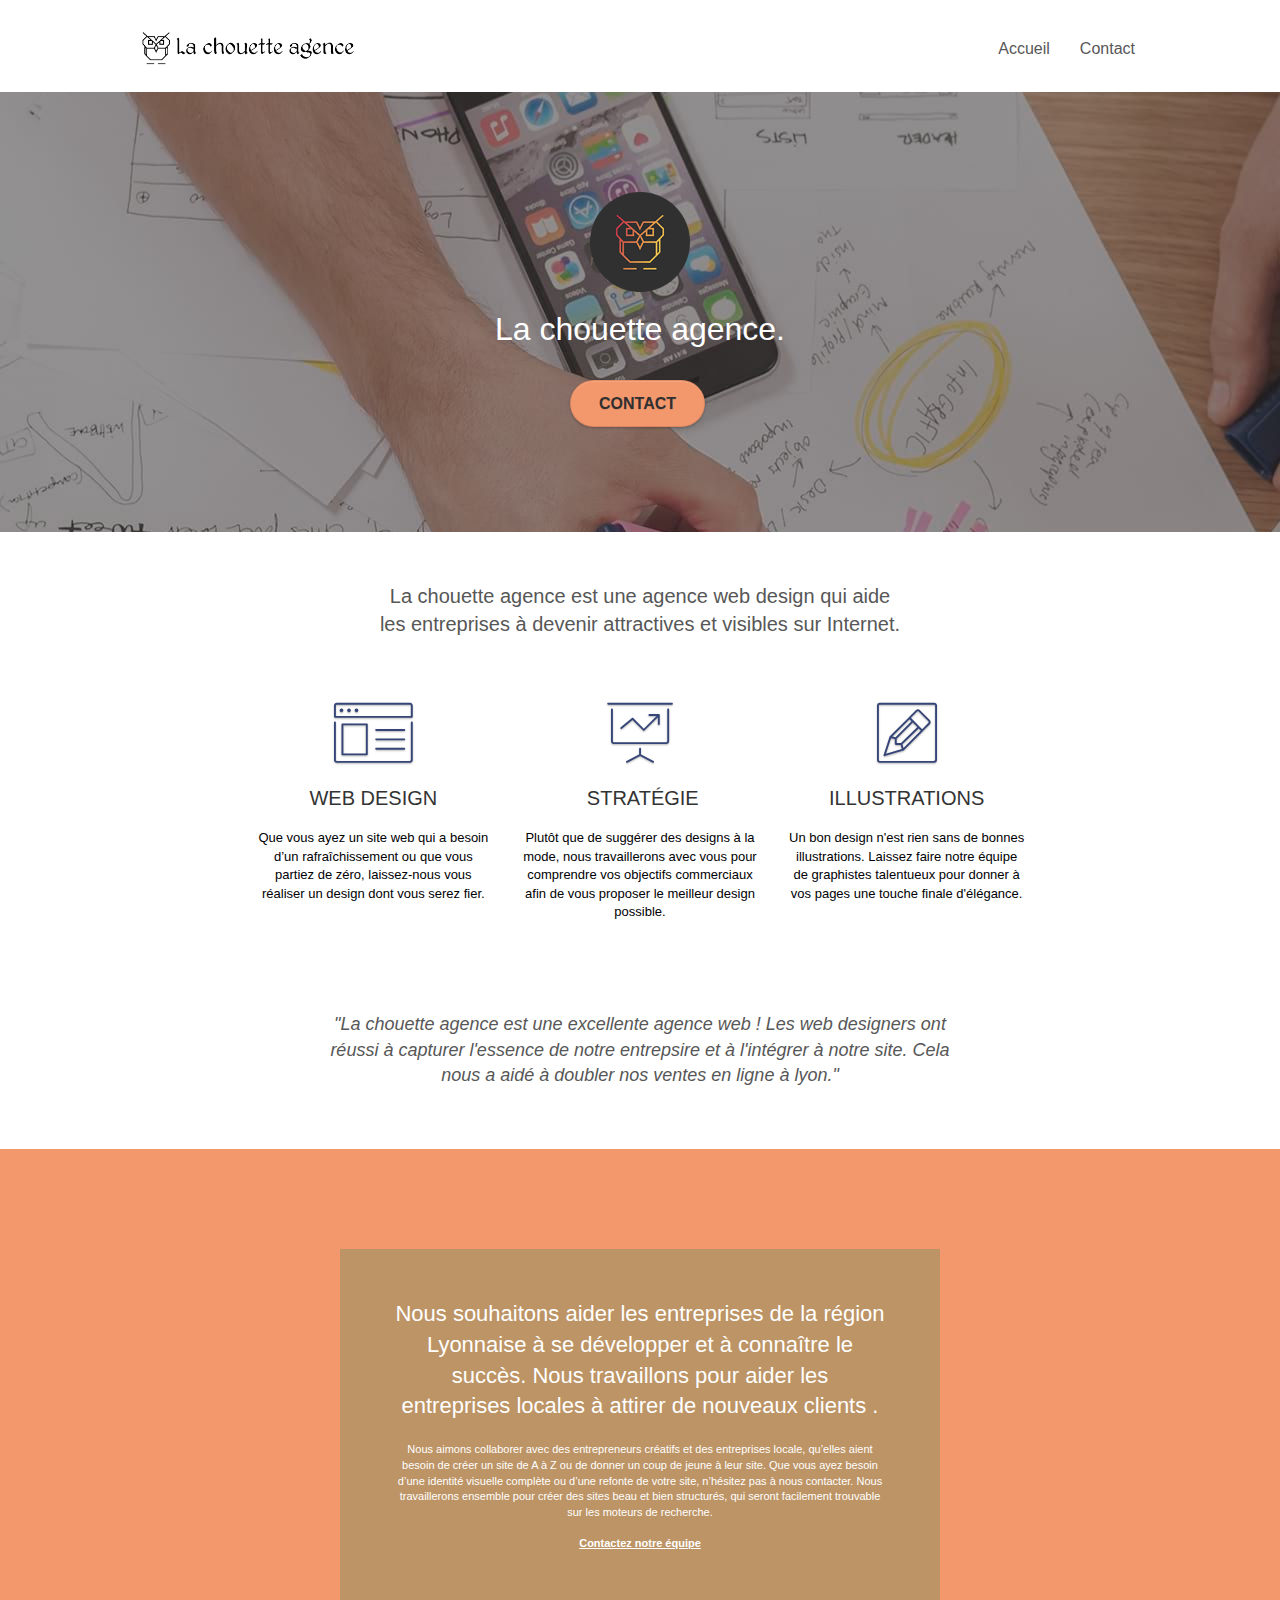
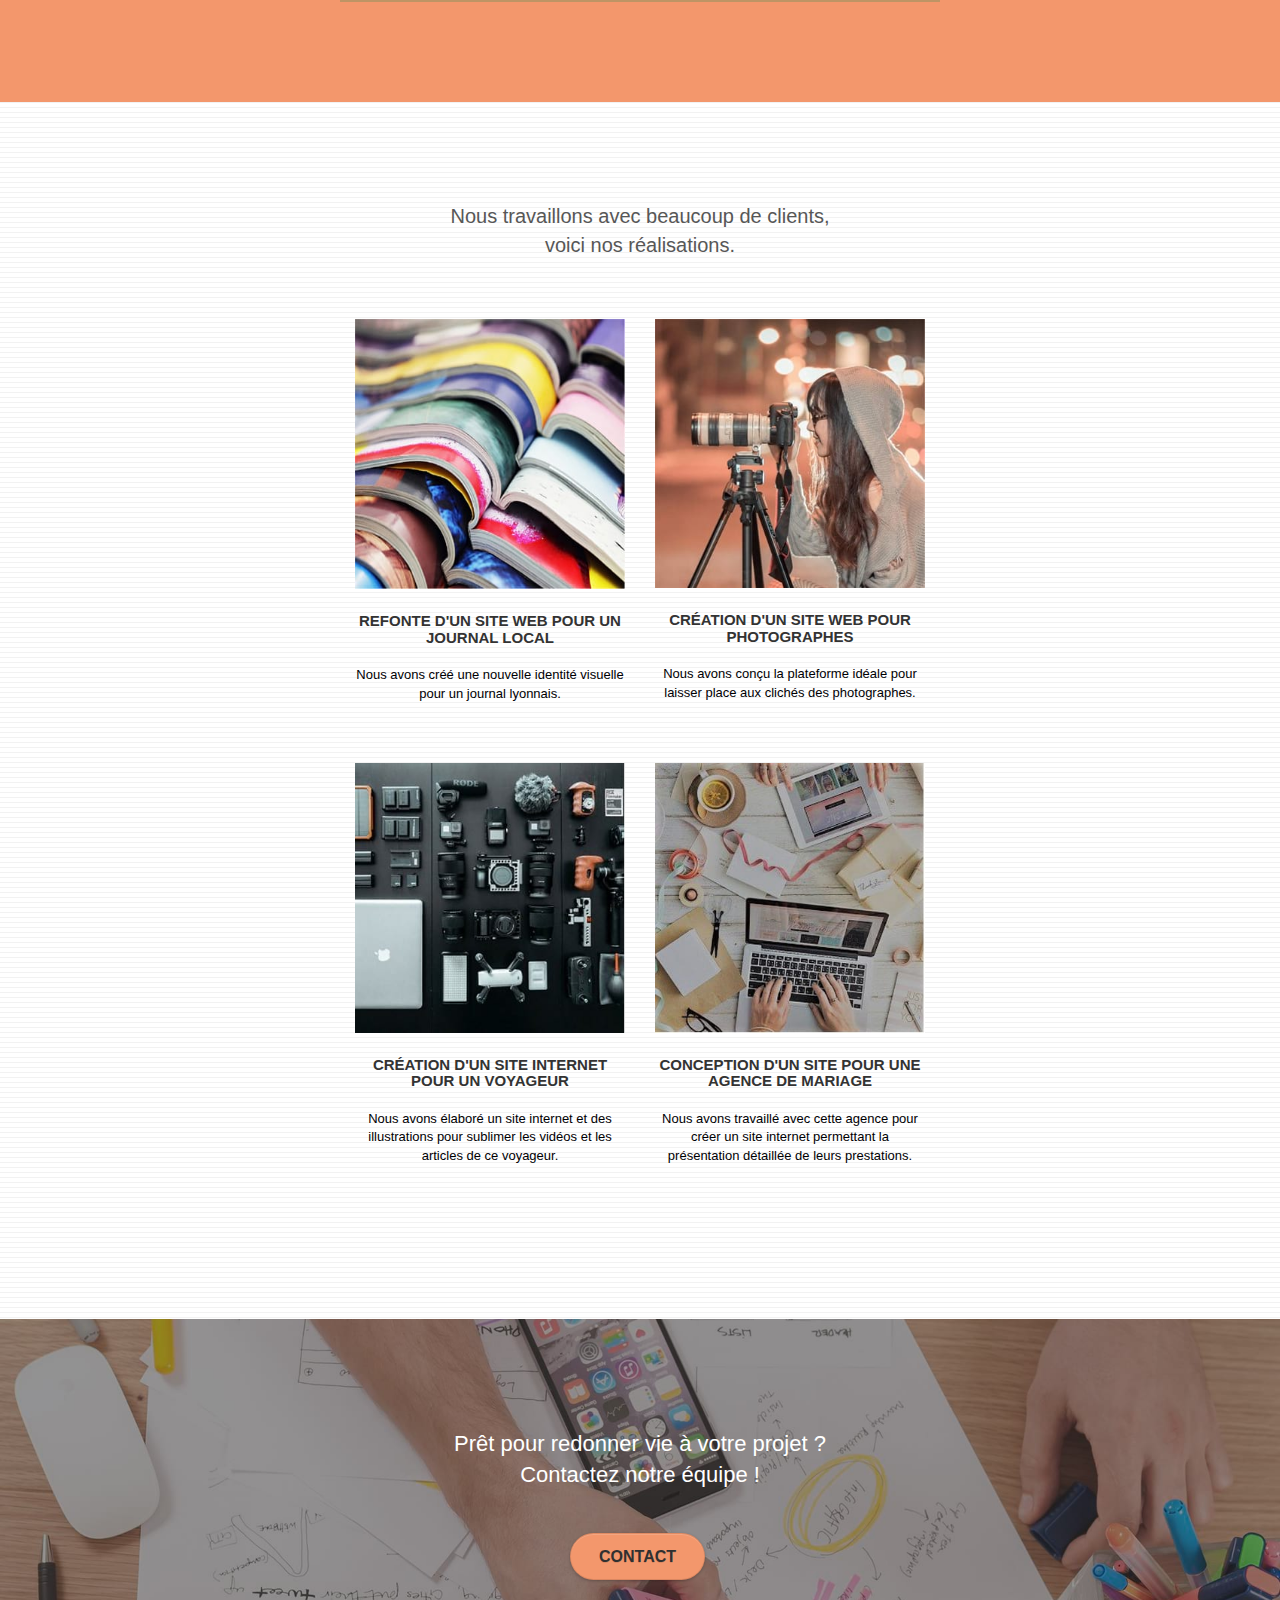
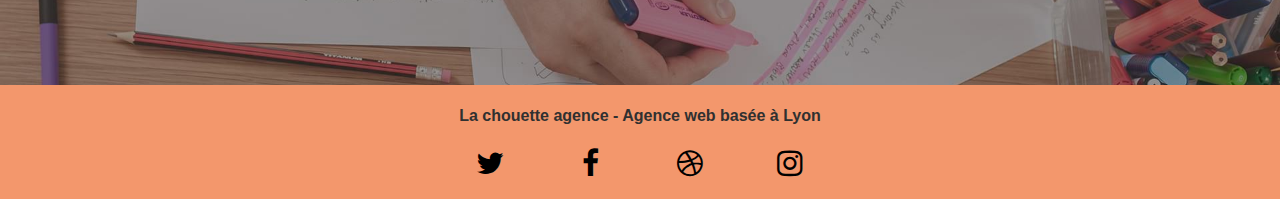
==== commit 41ccad75: "final" ====
--- a/index.html
+++ b/index.html
@@ -89,15 +89,15 @@
 						La chouette agence est une agence web design qui aide <br> les entreprises à devenir attractives et visibles sur Internet.
 				</div>
 			</div>
-			<div class="row voffset-lg med-width-whitespace">
+			<div class="row voffset-lg med-width-whitespace marge">
 				<div class="col-sm-4">
 					<div class="text-center">
 						<span class="et-icon-browser sm-shadow icon-dark-slate-blue icons icon-lg"></span>
 					</div>
-					<h2 class="mg-md text-center">
+					<h2 class="mg-md text-center texttitle">
 						Web design
 					</h2>
-					<p class="text-center ">
+					<p class="text-center legend">
 						Que vous ayez un site web qui a besoin d&rsquo;un rafraîchissement ou que vous partiez de zéro, laissez-nous vous réaliser un design dont vous serez fier.
 					</p>
 				</div>
@@ -105,10 +105,10 @@
 					<div class="text-center">
 						<span class="et-icon-presentation sm-shadow icon-dark-slate-blue icons icon-lg"></span>
 					</div>
-					<h2 class="mg-md text-center">
+					<h2 class="mg-md text-center texttitle">
 						&nbsp;Stratégie
 					</h2>
-					<p class="text-center ">
+					<p class="text-center legend">
 						Plutôt que de suggérer des designs à la mode, nous travaillerons avec vous pour comprendre vos objectifs commerciaux afin de vous proposer le meilleur design possible.<br>
 					</p>
 				</div>
@@ -116,10 +116,10 @@
 					<div class="text-center">
 						<span class="et-icon-edit sm-shadow icon-dark-slate-blue icons icon-lg"></span>
 					</div>
-					<h2 class="mg-md text-center">
+					<h2 class="mg-md text-center texttitle">
 						Illustrations
 					</h2>
-					<p class="text-center ">
+					<p class="text-center legend">
 						Un bon design n'est rien sans de bonnes illustrations. Laissez faire notre équipe de graphistes talentueux pour donner à vos pages une touche finale d'élégance.
 					</p>
 				</div>
@@ -164,7 +164,7 @@
 			<div class="row tight-width-whitespace portfolio-row">
 				<div class="col-sm-6">
 					<a href="#"  data-lightbox="img/colors.jpg" data-gallery-id="gallery-1" data-caption="Refonte d'un site web pour un journal local" data-frame="snapshot-lb">
-						<img src="img/colors.jpg" alt="refonte site web journal" class="  img-responsive portfolio-thumb" /></a>
+						<img src="img/colors.jpg" alt="refonte site web journal" class="img-responsive portfolio-thumb" /></a>
 					<h4 class="mg-md text-center">
 						Refonte d'un site web pour un journal local
 					</h4>
@@ -242,7 +242,7 @@
 						</div>
 						<div class="col-sm-3">
 							<div class="text-center">
-								<a class="facebook" href="https://www.facebook.com/La-Chouette-Agence-101700188845251" title="condulter page facebook"><i class="fa fa-facebook icon-md"></i></a>
+								<a class="facebook" href="https://www.facebook.com/La-Chouette-Agence-101700188845251" aria-label="condulter page facebook"><i class="fa fa-facebook icon-md"></i></a>
 							</div>
 						</div>
 						<div class="col-sm-3">
--- a/style.css
+++ b/style.css
@@ -614,6 +614,9 @@
     font-size:13px;
     color:#000003!important
 }
+.marge{
+    margin-top: 30px;
+}
 @media(max-width:1024px){
     .bloc{
         padding-left:20px;
